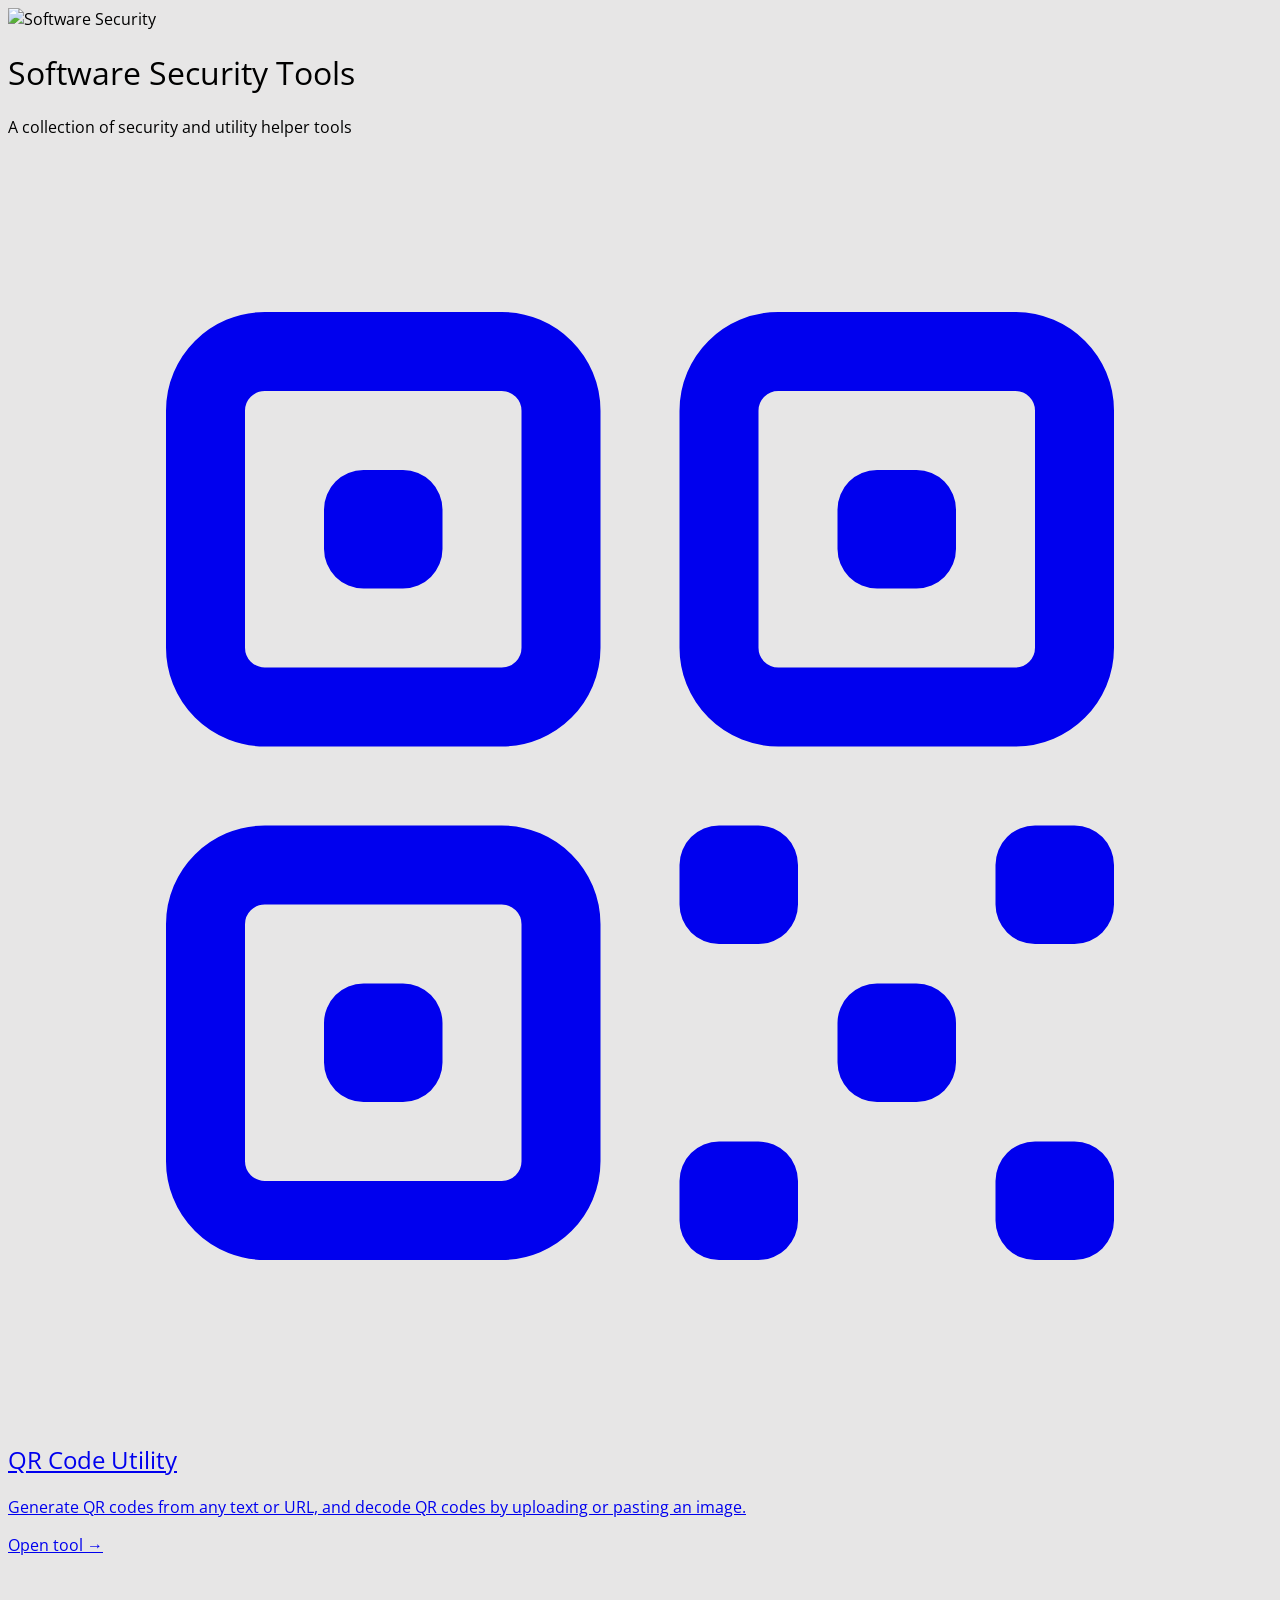
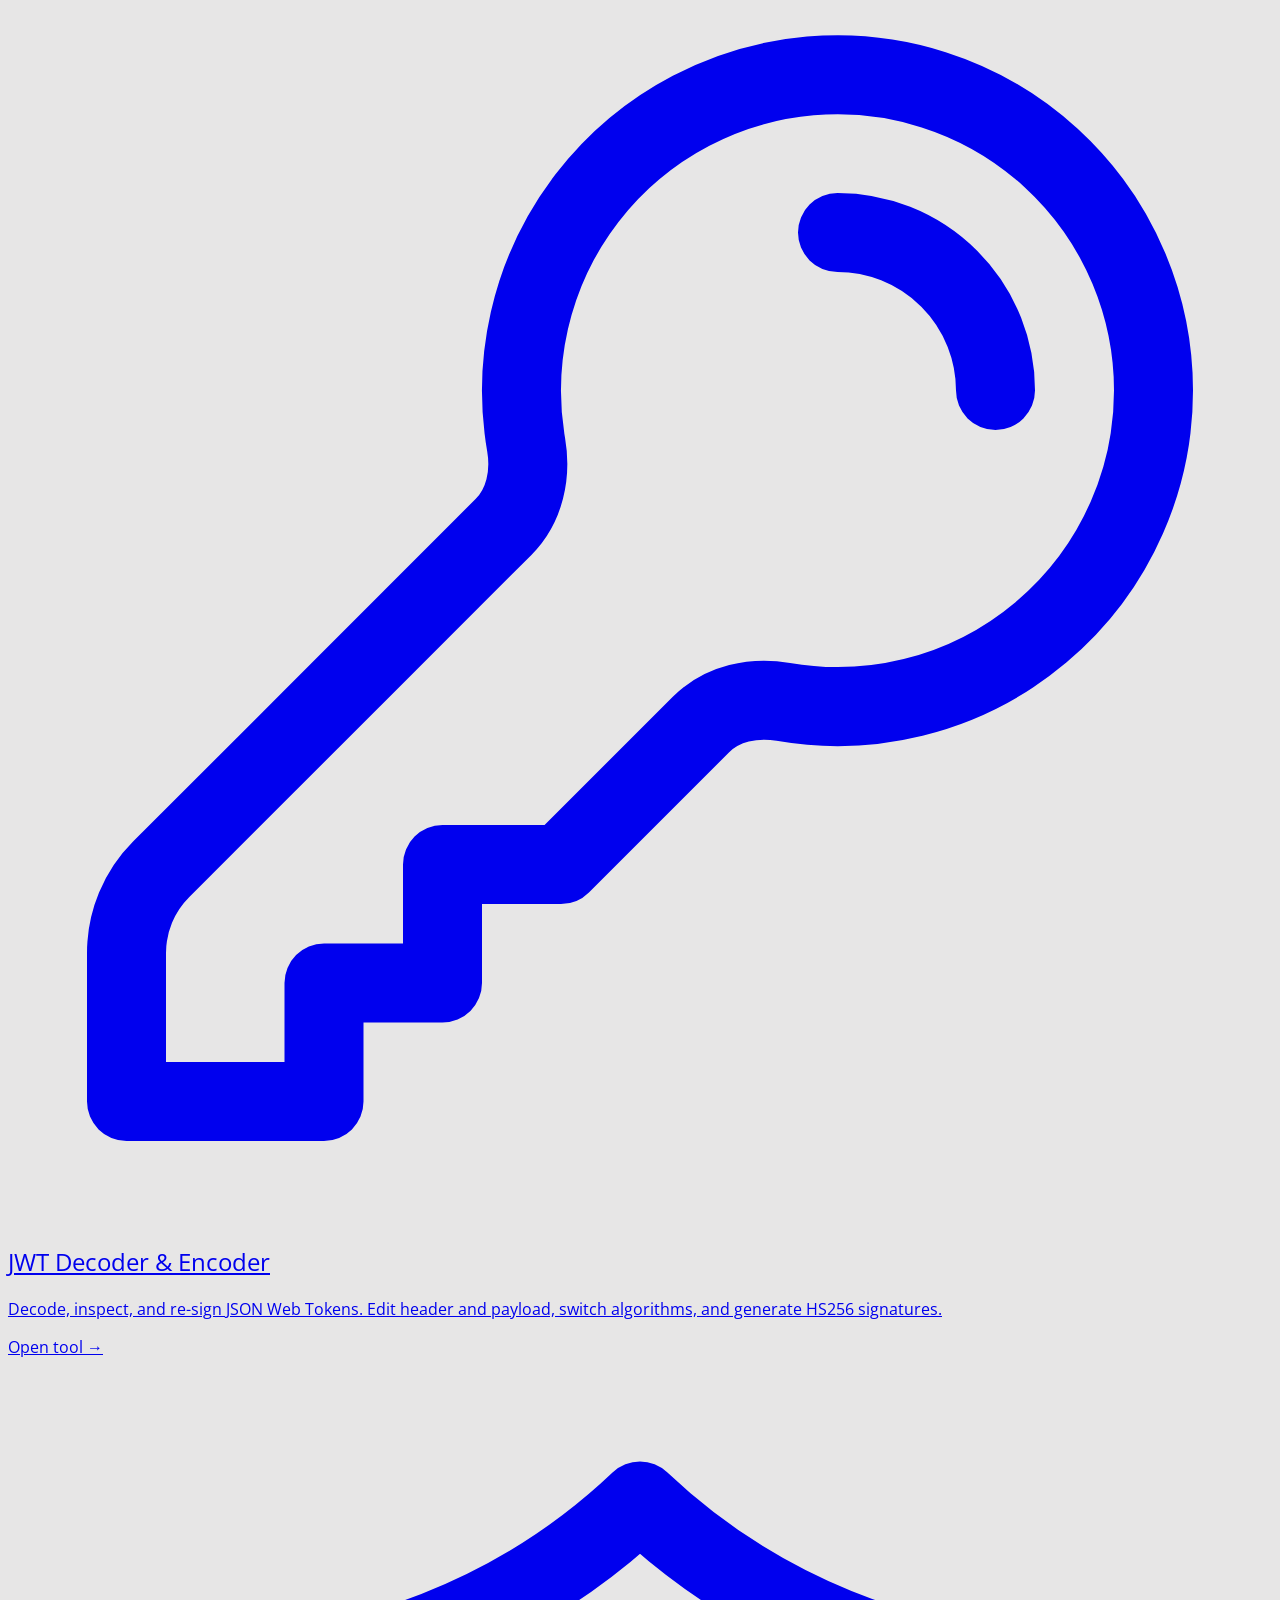
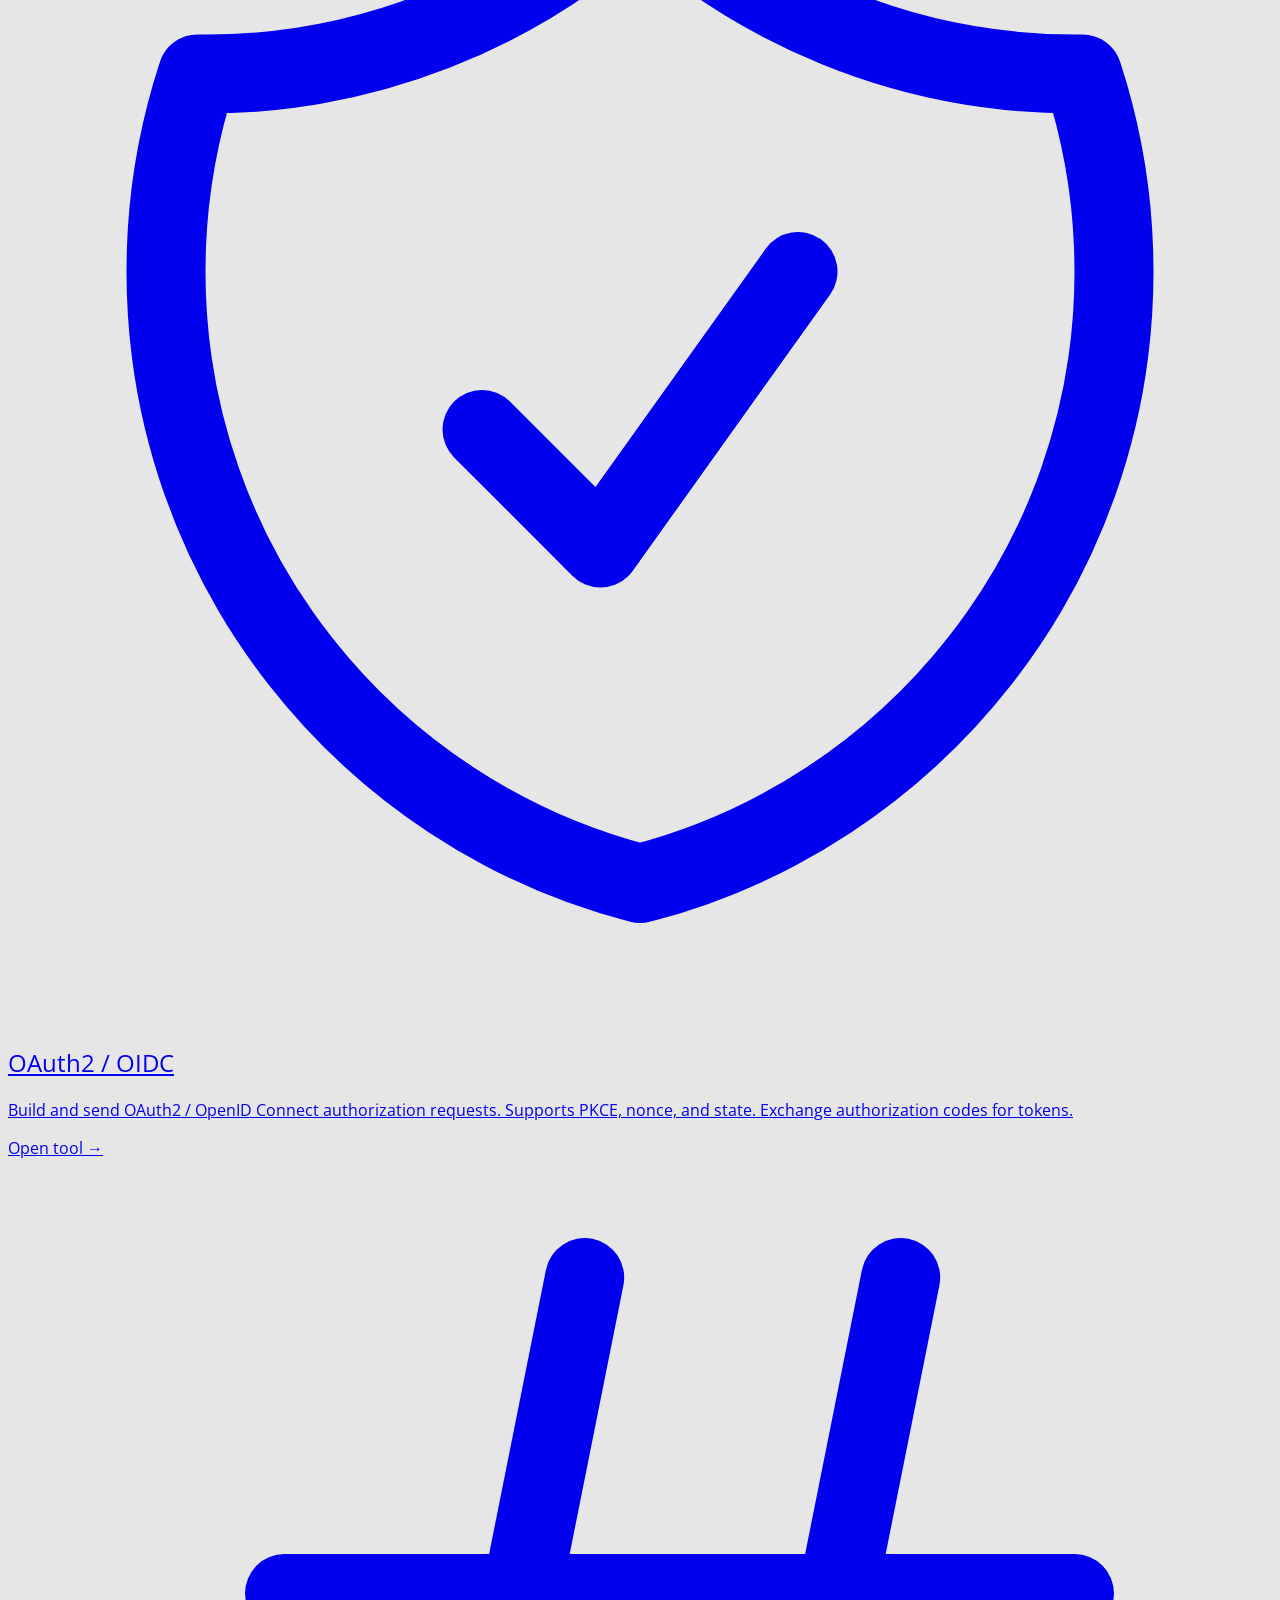
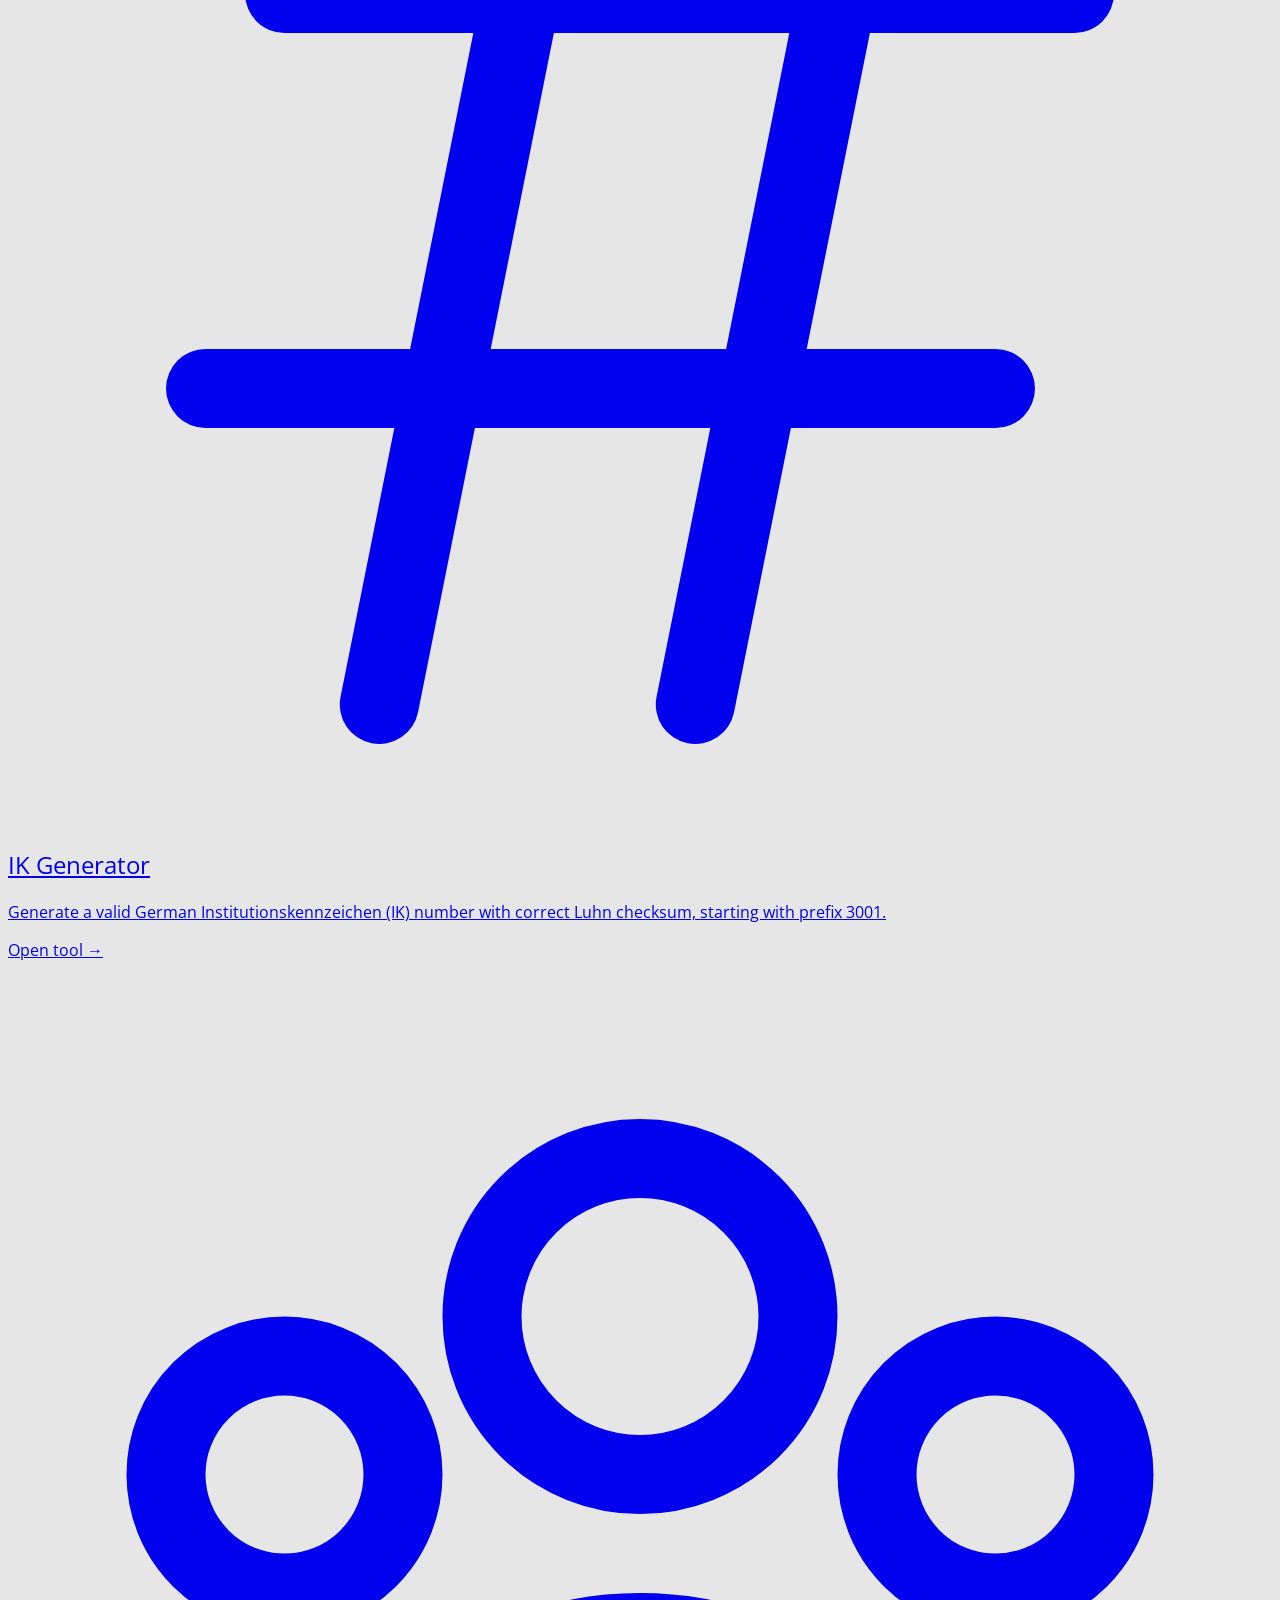
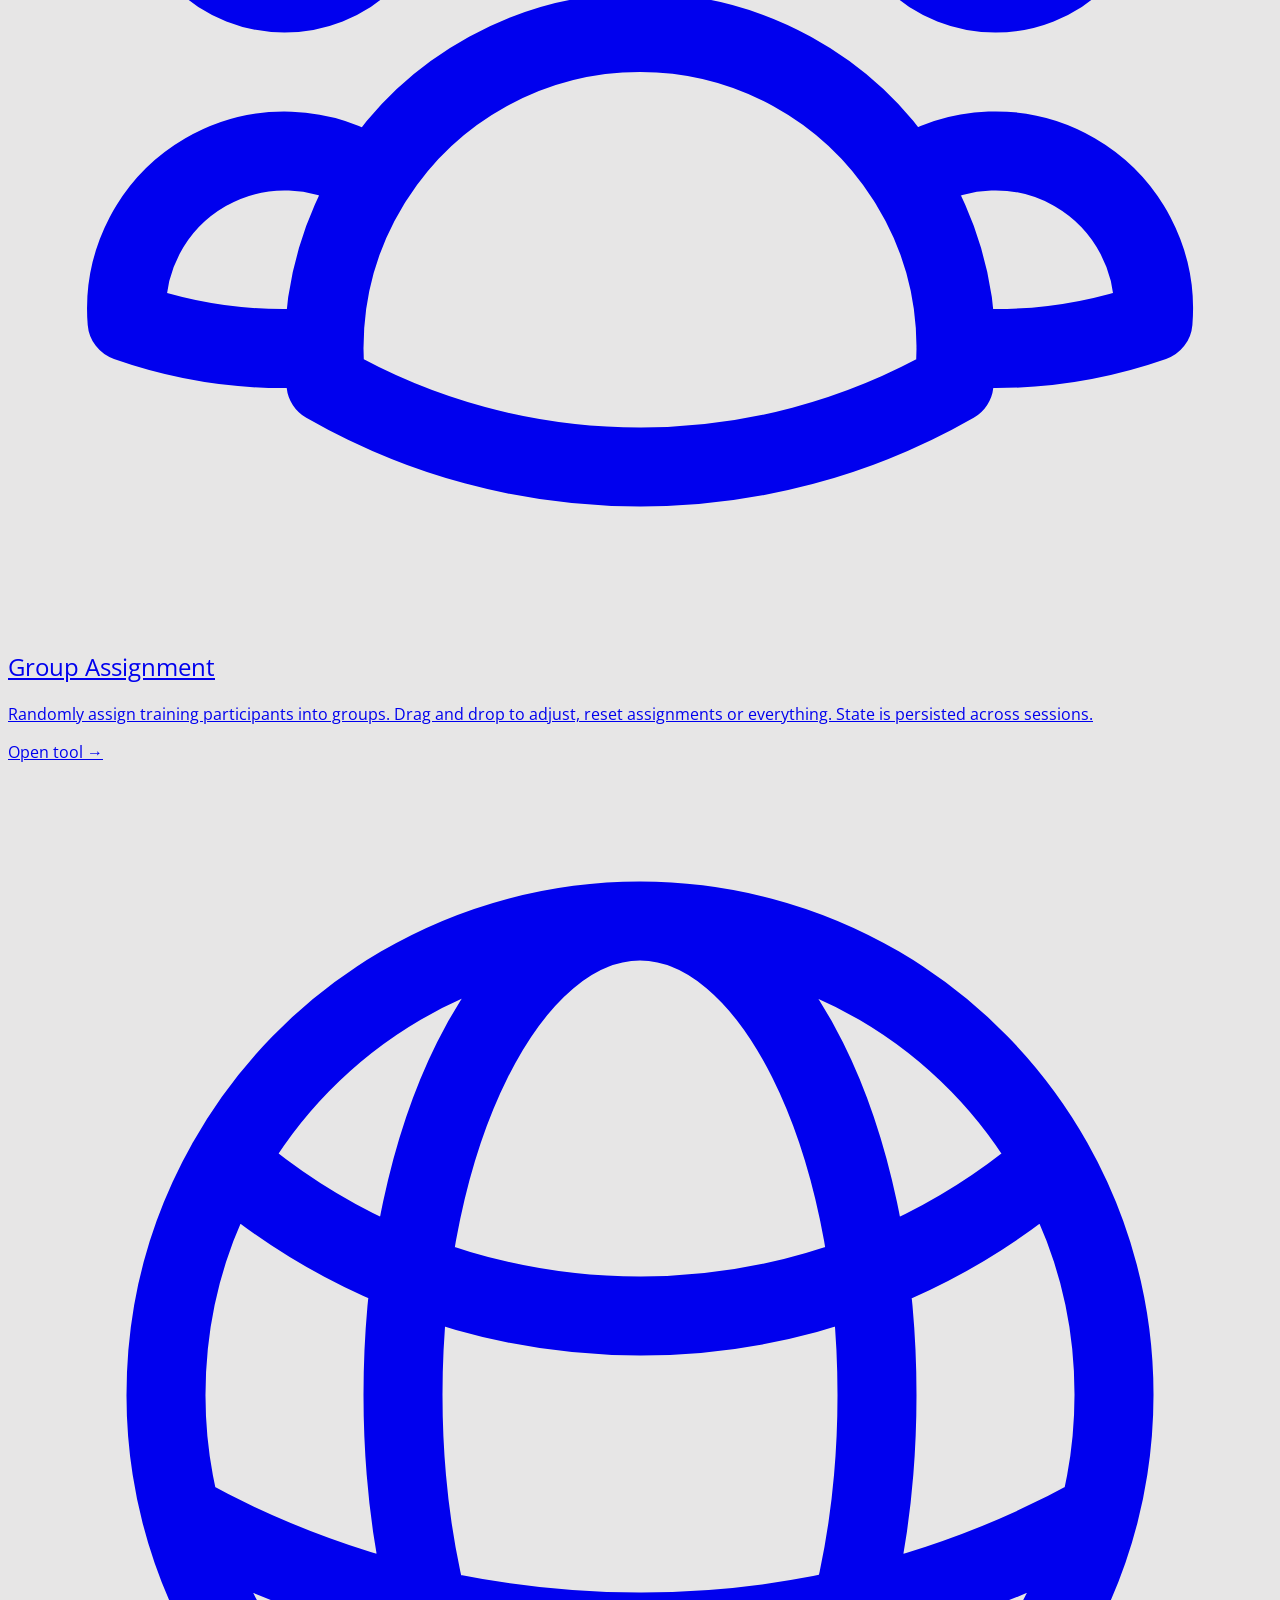
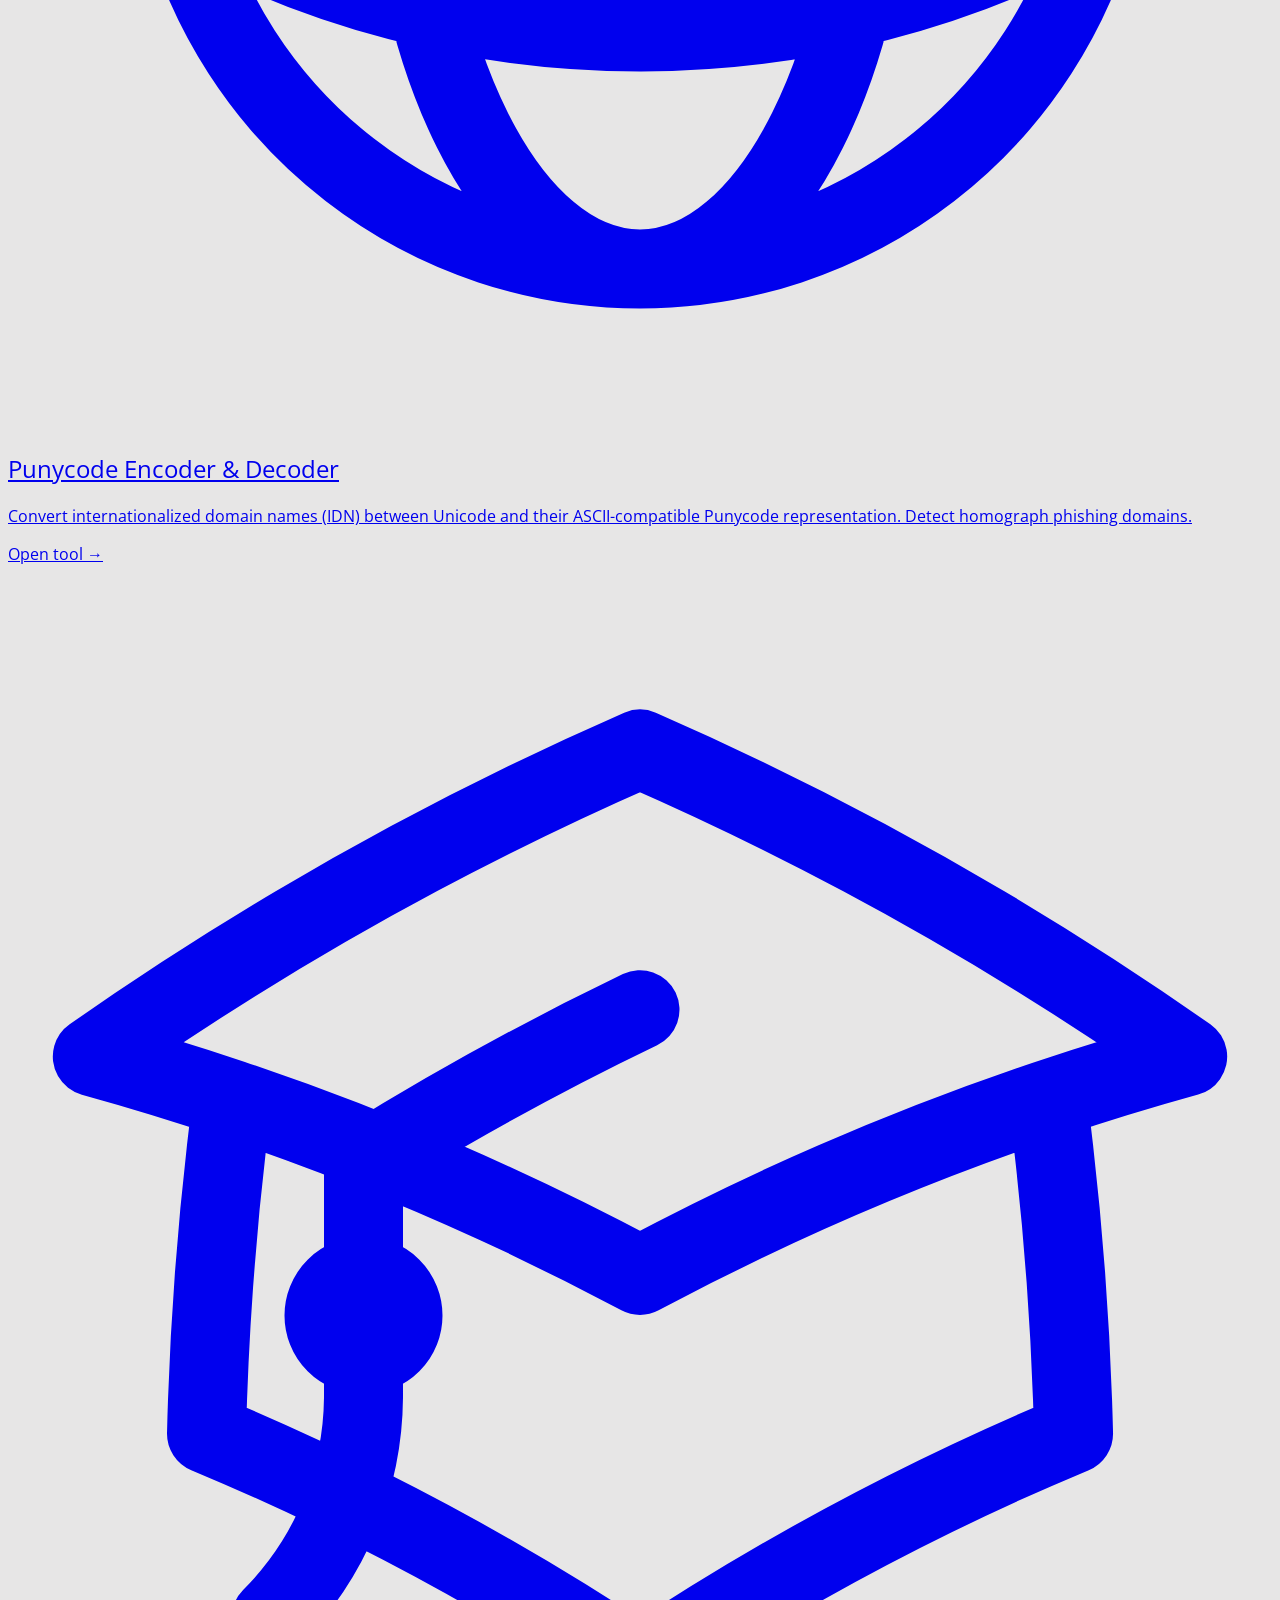
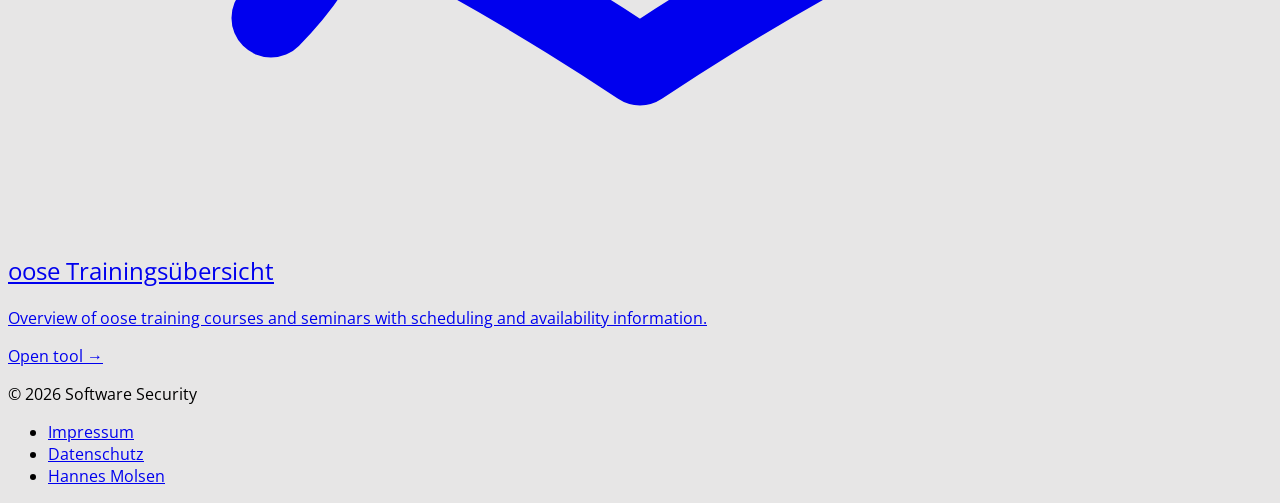
==== index.html @ fa6c6367 "Add overview page, group assignment tool, and punycode tool - index.html: landing page with tiles li" ====
<!DOCTYPE html>
<html lang="en">
<head>
    <meta charset="UTF-8">
    <meta name="viewport" content="width=device-width, initial-scale=1.0">
    <meta name="theme-color" content="#7B1717">
    <title>Software Security Tools</title>
    <script src="https://cdn.tailwindcss.com"></script>
    <link rel="preload" href="/commons/fonts/memSYaGs126MiZpBA-UvWbX2vVnXBbObj2OVZyOOSr4dVJWUgsjZ0B4gaVI.woff2" as="font" type="font/woff2" crossorigin>
    <link rel="stylesheet" href="/commons/style.css">
</head>
<body class="min-h-screen p-4 md:p-8">

    <header class="text-center mb-12">
        <img src="https://hannesmolsen.de/images/software-security_logo.png" alt="Software Security" class="mx-auto h-20 mb-4 rounded-lg" />
        <h1 class="text-4xl font-extrabold text-gray-900 mb-2">Software Security Tools</h1>
        <p class="text-xl text-gray-500">A collection of security and utility helper tools</p>
    </header>

    <main class="max-w-4xl mx-auto">
        <div class="grid grid-cols-1 sm:grid-cols-2 lg:grid-cols-3 gap-6">

            <!-- QR Code -->
            <a href="/qr/" class="group bg-white rounded-xl shadow-lg border border-gray-200 hover:shadow-2xl transition duration-200 flex flex-col overflow-hidden">
                <div class="bg-[#F8E6E6] flex items-center justify-center p-6">
                    <svg xmlns="http://www.w3.org/2000/svg" class="h-12 w-12 text-[#7B1717]" fill="none" viewBox="0 0 24 24" stroke="currentColor" stroke-width="1.5">
                        <path stroke-linecap="round" stroke-linejoin="round" d="M3.75 4.875c0-.621.504-1.125 1.125-1.125h4.5c.621 0 1.125.504 1.125 1.125v4.5c0 .621-.504 1.125-1.125 1.125h-4.5A1.125 1.125 0 013.75 9.375v-4.5z" />
                        <path stroke-linecap="round" stroke-linejoin="round" d="M3.75 14.625c0-.621.504-1.125 1.125-1.125h4.5c.621 0 1.125.504 1.125 1.125v4.5c0 .621-.504 1.125-1.125 1.125h-4.5a1.125 1.125 0 01-1.125-1.125v-4.5z" />
                        <path stroke-linecap="round" stroke-linejoin="round" d="M13.5 4.875c0-.621.504-1.125 1.125-1.125h4.5c.621 0 1.125.504 1.125 1.125v4.5c0 .621-.504 1.125-1.125 1.125h-4.5A1.125 1.125 0 0113.5 9.375v-4.5z" />
                        <path stroke-linecap="round" stroke-linejoin="round" d="M6.75 6.75h.75v.75h-.75v-.75zM6.75 16.5h.75v.75h-.75v-.75zM16.5 6.75h.75v.75h-.75v-.75zM13.5 13.5h.75v.75h-.75v-.75zM13.5 19.5h.75v.75h-.75v-.75zM19.5 13.5h.75v.75h-.75v-.75zM19.5 19.5h.75v.75h-.75v-.75zM16.5 16.5h.75v.75h-.75v-.75z" />
                    </svg>
                </div>
                <div class="p-6 flex flex-col flex-grow">
                    <h2 class="text-lg font-bold text-black mb-2">QR Code Utility</h2>
                    <p class="text-sm text-gray-500 flex-grow">Generate QR codes from any text or URL, and decode QR codes by uploading or pasting an image.</p>
                    <span class="mt-4 text-sm font-semibold text-[#7B1717] group-hover:underline">Open tool →</span>
                </div>
            </a>

            <!-- JWT -->
            <a href="/jwt/" class="group bg-white rounded-xl shadow-lg border border-gray-200 hover:shadow-2xl transition duration-200 flex flex-col overflow-hidden">
                <div class="bg-[#F8E6E6] flex items-center justify-center p-6">
                    <svg xmlns="http://www.w3.org/2000/svg" class="h-12 w-12 text-[#7B1717]" fill="none" viewBox="0 0 24 24" stroke="currentColor" stroke-width="1.5">
                        <path stroke-linecap="round" stroke-linejoin="round" d="M15.75 5.25a3 3 0 013 3m3 0a6 6 0 01-7.029 5.912c-.563-.097-1.159.026-1.563.43L10.5 17.25H8.25v2.25H6v2.25H2.25v-2.818c0-.597.237-1.17.659-1.591l6.499-6.499c.404-.404.527-1 .43-1.563A6 6 0 1121.75 8.25z" />
                    </svg>
                </div>
                <div class="p-6 flex flex-col flex-grow">
                    <h2 class="text-lg font-bold text-black mb-2">JWT Decoder &amp; Encoder</h2>
                    <p class="text-sm text-gray-500 flex-grow">Decode, inspect, and re-sign JSON Web Tokens. Edit header and payload, switch algorithms, and generate HS256 signatures.</p>
                    <span class="mt-4 text-sm font-semibold text-[#7B1717] group-hover:underline">Open tool →</span>
                </div>
            </a>

            <!-- OIDC -->
            <a href="/oidc/" class="group bg-white rounded-xl shadow-lg border border-gray-200 hover:shadow-2xl transition duration-200 flex flex-col overflow-hidden">
                <div class="bg-[#F8E6E6] flex items-center justify-center p-6">
                    <svg xmlns="http://www.w3.org/2000/svg" class="h-12 w-12 text-[#7B1717]" fill="none" viewBox="0 0 24 24" stroke="currentColor" stroke-width="1.5">
                        <path stroke-linecap="round" stroke-linejoin="round" d="M9 12.75L11.25 15 15 9.75m-3-7.036A11.959 11.959 0 013.598 6 11.99 11.99 0 003 9.749c0 5.592 3.824 10.29 9 11.623 5.176-1.332 9-6.03 9-11.622 0-1.31-.21-2.571-.598-3.751h-.152c-3.196 0-6.1-1.248-8.25-3.285z" />
                    </svg>
                </div>
                <div class="p-6 flex flex-col flex-grow">
                    <h2 class="text-lg font-bold text-black mb-2">OAuth2 / OIDC</h2>
                    <p class="text-sm text-gray-500 flex-grow">Build and send OAuth2 / OpenID Connect authorization requests. Supports PKCE, nonce, and state. Exchange authorization codes for tokens.</p>
                    <span class="mt-4 text-sm font-semibold text-[#7B1717] group-hover:underline">Open tool →</span>
                </div>
            </a>

            <!-- IK Generator -->
            <a href="/ik_gen/" class="group bg-white rounded-xl shadow-lg border border-gray-200 hover:shadow-2xl transition duration-200 flex flex-col overflow-hidden">
                <div class="bg-[#F8E6E6] flex items-center justify-center p-6">
                    <svg xmlns="http://www.w3.org/2000/svg" class="h-12 w-12 text-[#7B1717]" fill="none" viewBox="0 0 24 24" stroke="currentColor" stroke-width="1.5">
                        <path stroke-linecap="round" stroke-linejoin="round" d="M5.25 8.25h15m-16.5 7.5h15m-1.8-13.5l-3.9 19.5m-2.1-19.5l-3.9 19.5" />
                    </svg>
                </div>
                <div class="p-6 flex flex-col flex-grow">
                    <h2 class="text-lg font-bold text-black mb-2">IK Generator</h2>
                    <p class="text-sm text-gray-500 flex-grow">Generate a valid German Institutionskennzeichen (IK) number with correct Luhn checksum, starting with prefix 3001.</p>
                    <span class="mt-4 text-sm font-semibold text-[#7B1717] group-hover:underline">Open tool →</span>
                </div>
            </a>

            <!-- Group Assignment -->
            <a href="/groups/" class="group bg-white rounded-xl shadow-lg border border-gray-200 hover:shadow-2xl transition duration-200 flex flex-col overflow-hidden">
                <div class="bg-[#F8E6E6] flex items-center justify-center p-6">
                    <svg xmlns="http://www.w3.org/2000/svg" class="h-12 w-12 text-[#7B1717]" fill="none" viewBox="0 0 24 24" stroke="currentColor" stroke-width="1.5">
                        <path stroke-linecap="round" stroke-linejoin="round" d="M18 18.72a9.094 9.094 0 003.741-.479 3 3 0 00-4.682-2.72m.94 3.198l.001.031c0 .225-.012.447-.037.666A11.944 11.944 0 0112 21c-2.17 0-4.207-.576-5.963-1.584A6.062 6.062 0 016 18.719m12 0a5.971 5.971 0 00-.941-3.197m0 0A5.995 5.995 0 0012 12.75a5.995 5.995 0 00-5.058 2.772m0 0a3 3 0 00-4.681 2.72 8.986 8.986 0 003.74.477m.94-3.197a5.971 5.971 0 00-.94 3.197M15 6.75a3 3 0 11-6 0 3 3 0 016 0zm6 3a2.25 2.25 0 11-4.5 0 2.25 2.25 0 014.5 0zm-13.5 0a2.25 2.25 0 11-4.5 0 2.25 2.25 0 014.5 0z" />
                    </svg>
                </div>
                <div class="p-6 flex flex-col flex-grow">
                    <h2 class="text-lg font-bold text-black mb-2">Group Assignment</h2>
                    <p class="text-sm text-gray-500 flex-grow">Randomly assign training participants into groups. Drag and drop to adjust, reset assignments or everything. State is persisted across sessions.</p>
                    <span class="mt-4 text-sm font-semibold text-[#7B1717] group-hover:underline">Open tool →</span>
                </div>
            </a>

            <!-- Punycode -->
            <a href="/punycode/" class="group bg-white rounded-xl shadow-lg border border-gray-200 hover:shadow-2xl transition duration-200 flex flex-col overflow-hidden">
                <div class="bg-[#F8E6E6] flex items-center justify-center p-6">
                    <svg xmlns="http://www.w3.org/2000/svg" class="h-12 w-12 text-[#7B1717]" fill="none" viewBox="0 0 24 24" stroke="currentColor" stroke-width="1.5">
                        <path stroke-linecap="round" stroke-linejoin="round" d="M12 21a9.004 9.004 0 008.716-6.747M12 21a9.004 9.004 0 01-8.716-6.747M12 21c2.485 0 4.5-4.03 4.5-9S14.485 3 12 3m0 18c-2.485 0-4.5-4.03-4.5-9S9.515 3 12 3m0 0a8.997 8.997 0 017.843 4.582M12 3a8.997 8.997 0 00-7.843 4.582m15.686 0A11.953 11.953 0 0112 10.5c-2.998 0-5.74-1.1-7.843-2.918m15.686 0A8.959 8.959 0 0121 12c0 .778-.099 1.533-.284 2.253m0 0A17.919 17.919 0 0112 16.5c-3.162 0-6.133-.815-8.716-2.247m0 0A9.015 9.015 0 013 12c0-1.605.42-3.113 1.157-4.418" />
                    </svg>
                </div>
                <div class="p-6 flex flex-col flex-grow">
                    <h2 class="text-lg font-bold text-black mb-2">Punycode Encoder &amp; Decoder</h2>
                    <p class="text-sm text-gray-500 flex-grow">Convert internationalized domain names (IDN) between Unicode and their ASCII-compatible Punycode representation. Detect homograph phishing domains.</p>
                    <span class="mt-4 text-sm font-semibold text-[#7B1717] group-hover:underline">Open tool →</span>
                </div>
            </a>

            <!-- oose -->
            <a href="/oose/" class="group bg-white rounded-xl shadow-lg border border-gray-200 hover:shadow-2xl transition duration-200 flex flex-col overflow-hidden">
                <div class="bg-[#F8E6E6] flex items-center justify-center p-6">
                    <svg xmlns="http://www.w3.org/2000/svg" class="h-12 w-12 text-[#7B1717]" fill="none" viewBox="0 0 24 24" stroke="currentColor" stroke-width="1.5">
                        <path stroke-linecap="round" stroke-linejoin="round" d="M4.26 10.147a60.436 60.436 0 00-.491 6.347A48.627 48.627 0 0112 20.904a48.627 48.627 0 018.232-4.41 60.46 60.46 0 00-.491-6.347m-15.482 0a50.57 50.57 0 00-2.658-.813A59.905 59.905 0 0112 3.493a59.902 59.902 0 0110.399 5.84c-.896.248-1.783.52-2.658.814m-15.482 0A50.697 50.697 0 0112 13.489a50.702 50.702 0 017.74-3.342M6.75 15a.75.75 0 100-1.5.75.75 0 000 1.5zm0 0v-3.675A55.378 55.378 0 0112 8.443m-7.007 11.55A5.981 5.981 0 006.75 15.75v-1.5" />
                    </svg>
                </div>
                <div class="p-6 flex flex-col flex-grow">
                    <h2 class="text-lg font-bold text-black mb-2">oose Trainingsübersicht</h2>
                    <p class="text-sm text-gray-500 flex-grow">Overview of oose training courses and seminars with scheduling and availability information.</p>
                    <span class="mt-4 text-sm font-semibold text-[#7B1717] group-hover:underline">Open tool →</span>
                </div>
            </a>

        </div>
    </main>

    <footer class="mt-12 py-6 text-center text-sm text-gray-500">
        <p class="mb-2">&copy; 2026 Software Security</p>
        <ul class="flex justify-center gap-6 list-none p-0">
            <li><a href="https://hannesmolsen.de/impressum.html" class="hover:underline">Impressum</a></li>
            <li><a href="https://hannesmolsen.de/datenschutz.html" class="hover:underline">Datenschutz</a></li>
            <li><a href="https://hannesmolsen.de" class="hover:underline">Hannes Molsen</a></li>
        </ul>
    </footer>

</body>
</html>
---- commons/style.css ----
/* ============================================================
   Software Security – Shared UI Stylesheet
   Covers: qr, jwt, oidc (and all future tools)
   Font path assumes tools are served from the same origin
   and commons/ is reachable at /commons/.
   ============================================================ */

/* ── Typography ─────────────────────────────────────────────── */

@font-face {
    font-family: 'Open Sans';
    font-style: normal;
    font-weight: 400 700;
    font-display: swap;
    src: url('/commons/fonts/memSYaGs126MiZpBA-UvWbX2vVnXBbObj2OVZyOOSr4dVJWUgsjZ0B4gaVI.woff2') format('woff2');
    unicode-range: U+0000-00FF, U+0131, U+0152-0153, U+02BB-02BC, U+02C6, U+02DA,
                   U+02DC, U+2000-206F, U+2074, U+20AC, U+2122, U+2191, U+2193,
                   U+2212, U+2215, U+FEFF, U+FFFD;
}

/* ── Base ────────────────────────────────────────────────────── */

body {
    font-family: 'Open Sans', sans-serif;
    background-color: #E7E6E6;
    min-height: 100vh;
    color: #000000;
}

input,
textarea,
select {
    font-family: monospace;
    color: #000000;
    background-color: #E7E6E6;
}

/* ── Page header ─────────────────────────────────────────────── */

.ss-header {
    text-align: center;
    margin-bottom: 2.5rem;
}

.ss-header img {
    display: block;
    margin: 0 auto 1rem;
    height: 5rem;       /* ~80 px */
    border-radius: 0.5rem;
}

.ss-header h1 {
    font-size: 2.25rem;
    font-weight: 800;
    color: #111827;     /* gray-900 equivalent */
    margin-bottom: 0.5rem;
}

.ss-header p {
    font-size: 1.25rem;
    color: #6B7280;     /* gray-500 equivalent */
}

/* ── Content cards ───────────────────────────────────────────── */

.ss-card {
    background-color: #ffffff;
    padding: 1.5rem 2rem;
    border-radius: 0.75rem;         /* 12 px – the rounded corners */
    box-shadow: 0 10px 25px -5px rgba(0,0,0,.15),
                0 8px 10px -6px rgba(0,0,0,.1);
    border: 1px solid #E5E7EB;      /* gray-200 */
    transition: box-shadow 0.3s ease;
}

.ss-card:hover {
    box-shadow: 0 20px 40px -10px rgba(0,0,0,.2),
                0 12px 16px -8px rgba(0,0,0,.12);
}

.ss-card h2,
.ss-card h3,
.ss-card h4 {
    font-weight: 700;
    color: #000000;
    border-bottom: 1px solid #E5E7EB;
    padding-bottom: 0.5rem;
    margin-bottom: 1.25rem;
}

/* ── Form elements ───────────────────────────────────────────── */

.ss-input {
    width: 100%;
    padding: 0.625rem 0.75rem;
    background-color: #E7E6E6;
    border: 1px solid #D1D5DB;      /* gray-300 */
    border-radius: 0.5rem;
    font-family: monospace;
    color: #000000;
    transition: border-color 0.15s, box-shadow 0.15s;
}

.ss-input:focus {
    outline: none;
    border-color: #17177B;
    box-shadow: 0 0 0 3px rgba(23, 23, 123, 0.25);
}

/* ── Primary button ──────────────────────────────────────────── */

.ss-btn {
    display: block;
    width: 100%;
    padding: 0.75rem 1rem;
    background-color: #7B1717;
    color: #ffffff;
    font-family: 'Open Sans', sans-serif;
    font-weight: 600;
    font-size: 0.95rem;
    border: none;
    border-radius: 0.5rem;
    cursor: pointer;
    text-align: center;
    box-shadow: 0 4px 6px -1px rgba(0,0,0,.1);
    transition: background-color 0.15s, box-shadow 0.15s, transform 0.1s;
}

.ss-btn:hover {
    background-color: #C05C5C;
    box-shadow: 0 6px 12px -2px rgba(0,0,0,.15);
}

.ss-btn:active {
    transform: scale(0.98);
}

.ss-btn:focus-visible {
    outline: 2px solid #7B1717;
    outline-offset: 2px;
}

/* ── Status / alert messages ─────────────────────────────────── */

.ss-status {
    padding: 0.75rem 1rem;
    margin-bottom: 1rem;
    border-radius: 0.5rem;
    border: 1px solid;
    font-size: 0.875rem;
}

.ss-status-success {
    background-color: #E6F3E6;
    color: #177B17;
    border-color: #177B17;
}

.ss-status-error {
    background-color: #F8E6E6;
    color: #7B1717;
    border-color: #7B1717;
}

.ss-status-warning {
    background-color: #FFFDE6;
    color: #DFDF17;
    border-color: #DFDF17;
}

.ss-status-info {
    background-color: #E6E6F8;
    color: #17177B;
    border-color: #17177B;
}

/* ── Bootstrap overrides (oidc and any Bootstrap-based tool) ─── */

/* Round all Bootstrap card/form elements to match the design */
.card,
.form-control,
.form-select,
.input-group > .form-control,
.input-group > .form-select {
    border-radius: 0.5rem !important;
}

.card {
    background-color: #ffffff;
    border-radius: 0.75rem !important;
    box-shadow: 0 10px 25px -5px rgba(0,0,0,.15),
                0 8px 10px -6px rgba(0,0,0,.1);
    border: 1px solid #E5E7EB;
}

.form-control,
.form-select {
    background-color: #E7E6E6;
    color: #000000;
    font-family: monospace;
    border-color: #D1D5DB;
}

.form-control:focus,
.form-select:focus {
    background-color: #E7E6E6;
    border-color: #17177B;
    box-shadow: 0 0 0 0.25rem rgba(23, 23, 123, 0.25);
    color: #000000;
}

/* Primary button (Bootstrap) */
.btn-primary {
    --bs-btn-color: #ffffff;
    --bs-btn-bg: #7B1717;
    --bs-btn-border-color: #7B1717;
    --bs-btn-hover-color: #ffffff;
    --bs-btn-hover-bg: #C05C5C;
    --bs-btn-hover-border-color: #7B1717;
    --bs-btn-focus-shadow-rgb: 123, 23, 23;
    --bs-btn-active-color: #ffffff;
    --bs-btn-active-bg: #C05C5C;
    --bs-btn-active-border-color: #7B1717;
    --bs-btn-disabled-color: #ffffff;
    --bs-btn-disabled-bg: #7B1717;
    --bs-btn-disabled-border-color: #7B1717;
    border-radius: 0.5rem;
}

.btn-outline-secondary {
    border-radius: 0.5rem;
}

/* Input groups keep consistent rounding */
.input-group:not(.has-validation) > :not(:first-child):not(.dropdown-menu):not(.valid-tooltip):not(.valid-feedback):not(.invalid-tooltip):not(.invalid-feedback) {
    border-radius: 0 0.5rem 0.5rem 0 !important;
}

.input-group > :first-child {
    border-radius: 0.5rem 0 0 0.5rem !important;
}

/* ── Footer ──────────────────────────────────────────────────── */

.ss-footer {
    margin-top: 3rem;
    padding-top: 1.25rem;
    text-align: center;
    font-size: 0.8rem;
    color: #6B7280;
}

.ss-footer a {
    color: #6B7280;
    text-decoration: none;
}

.ss-footer a:hover {
    text-decoration: underline;
}
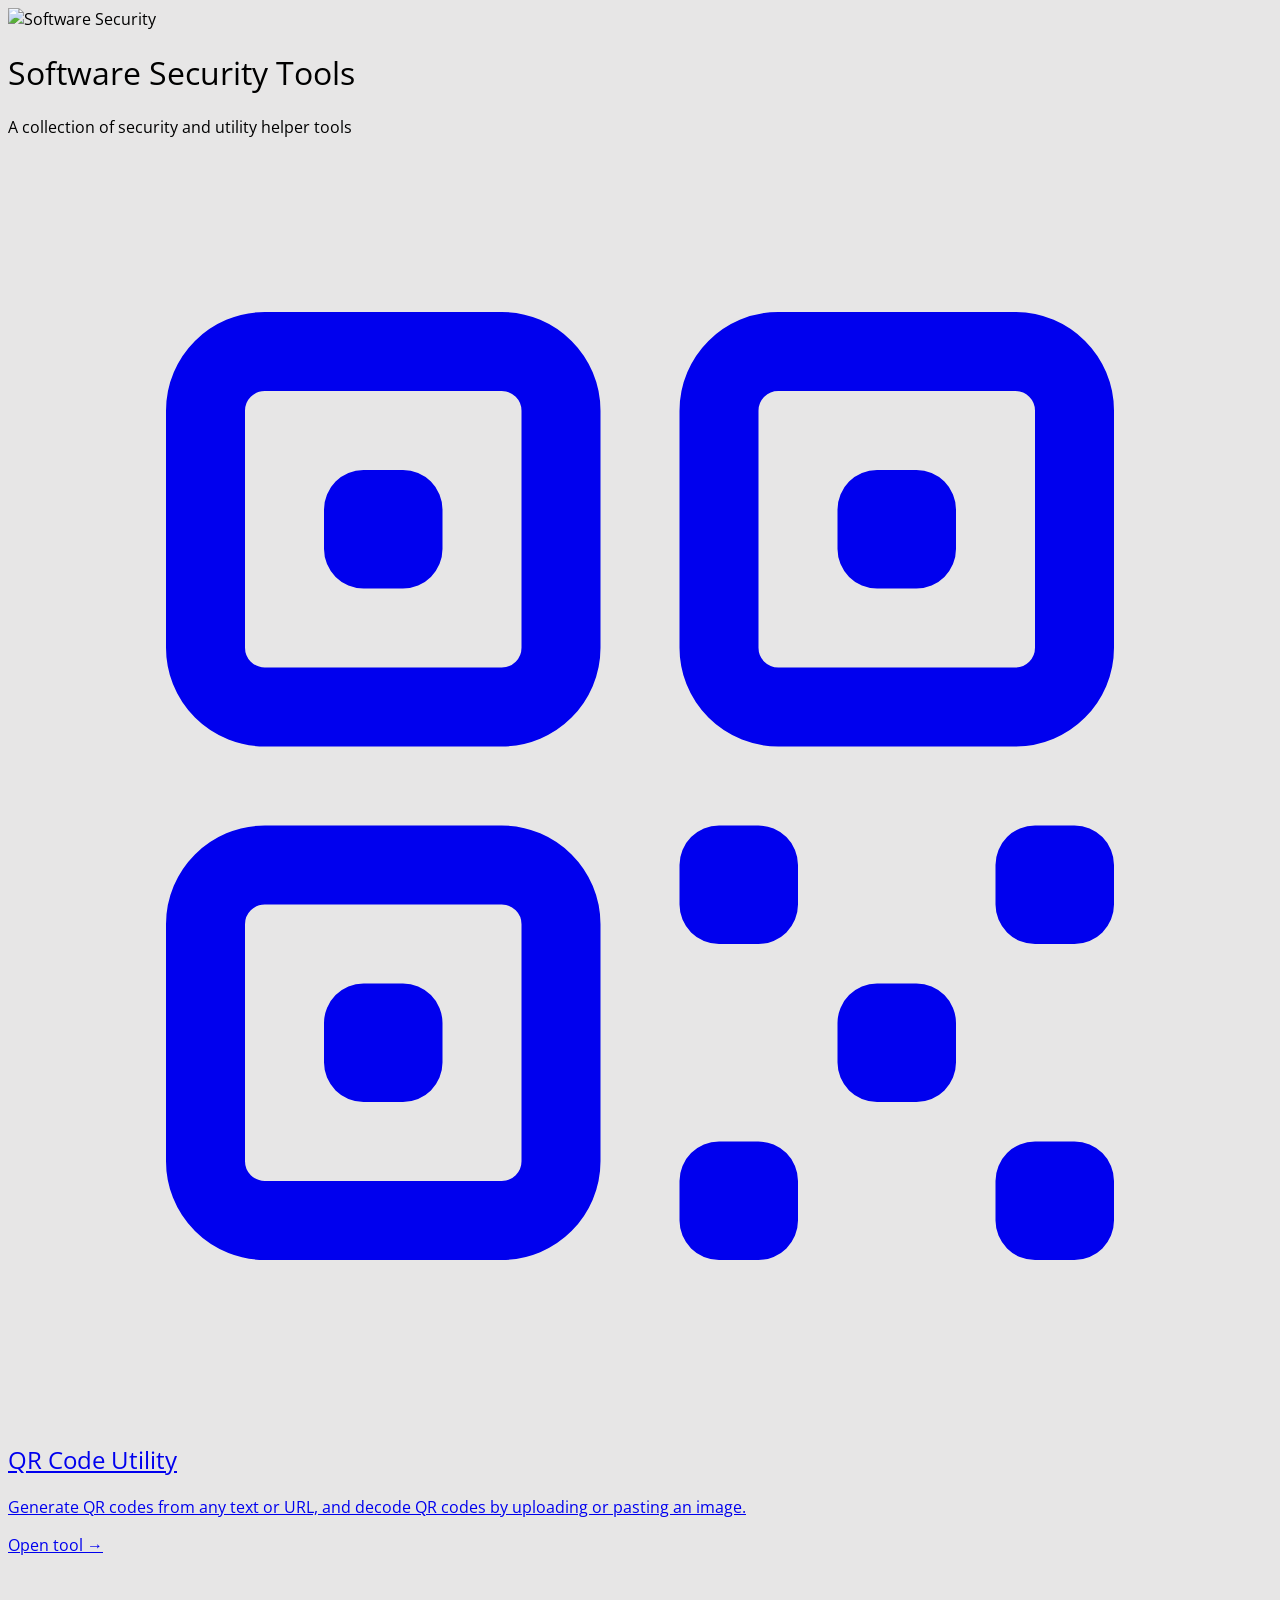
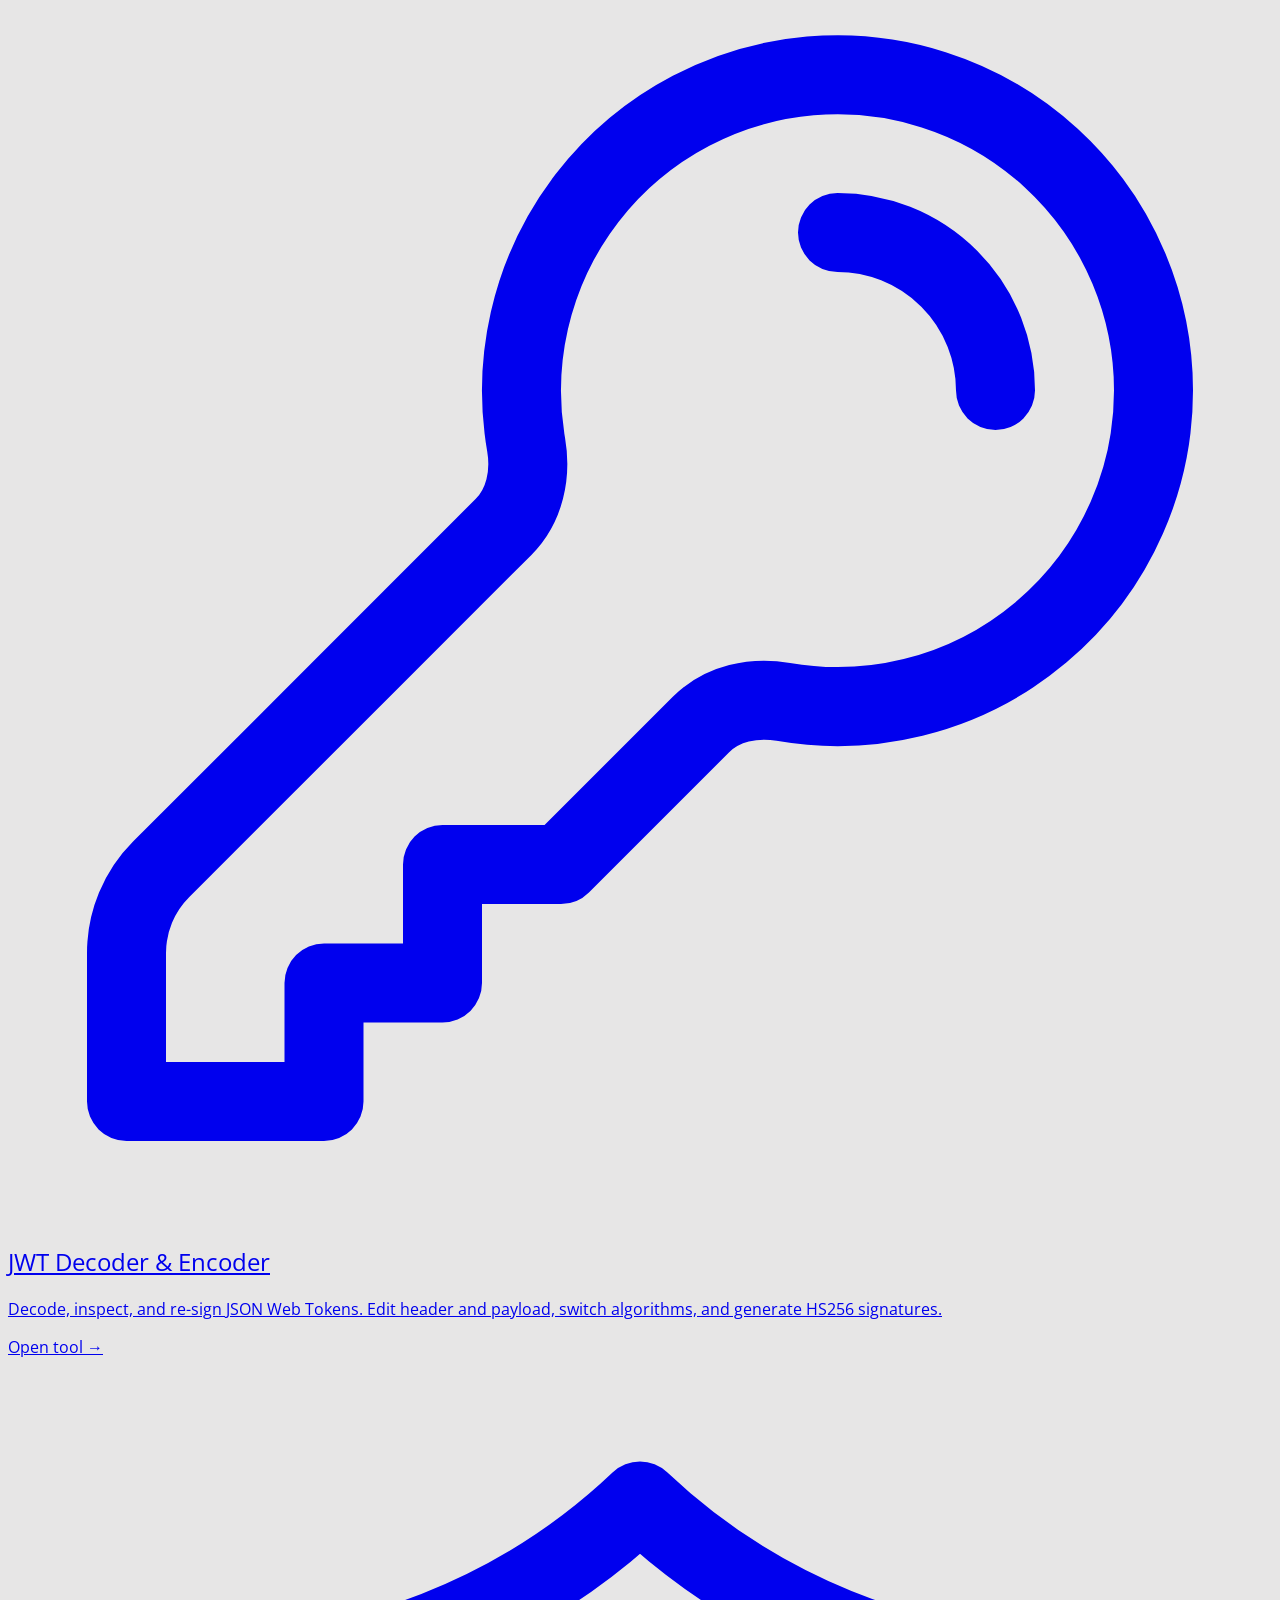
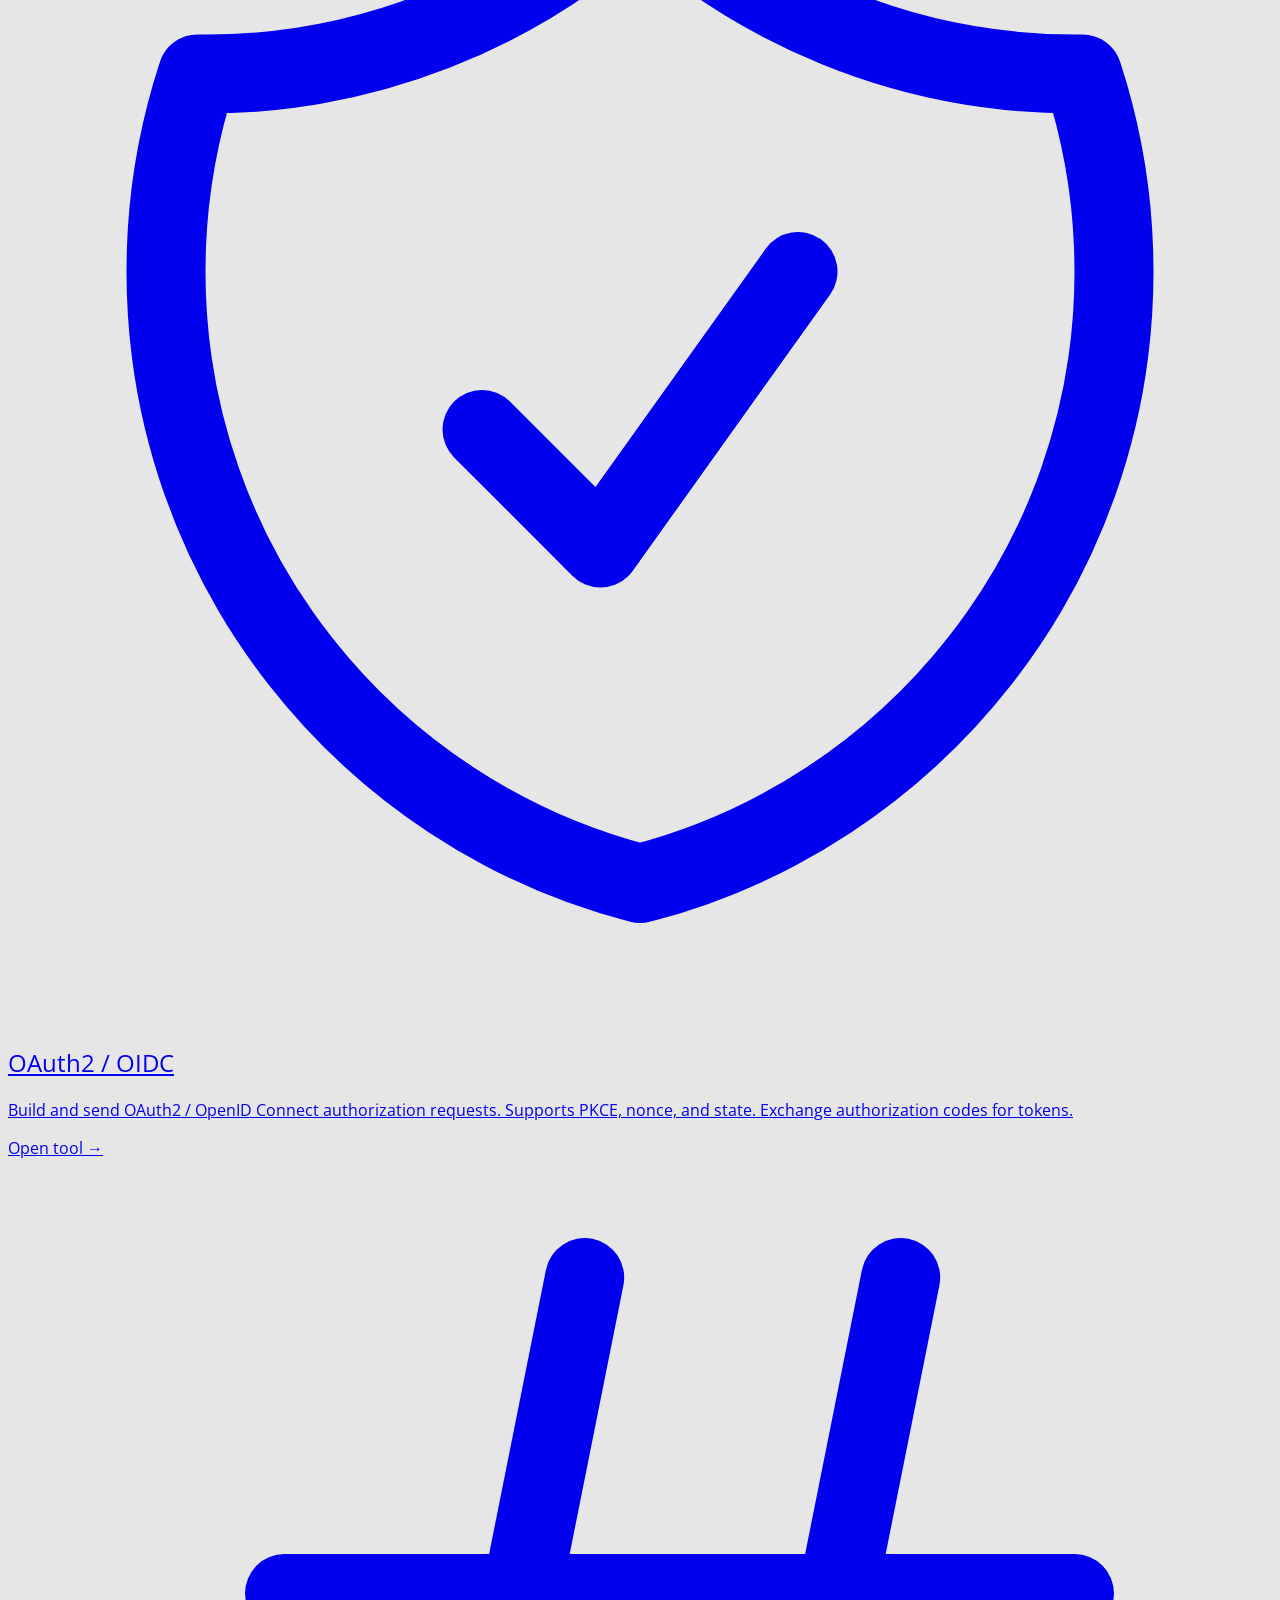
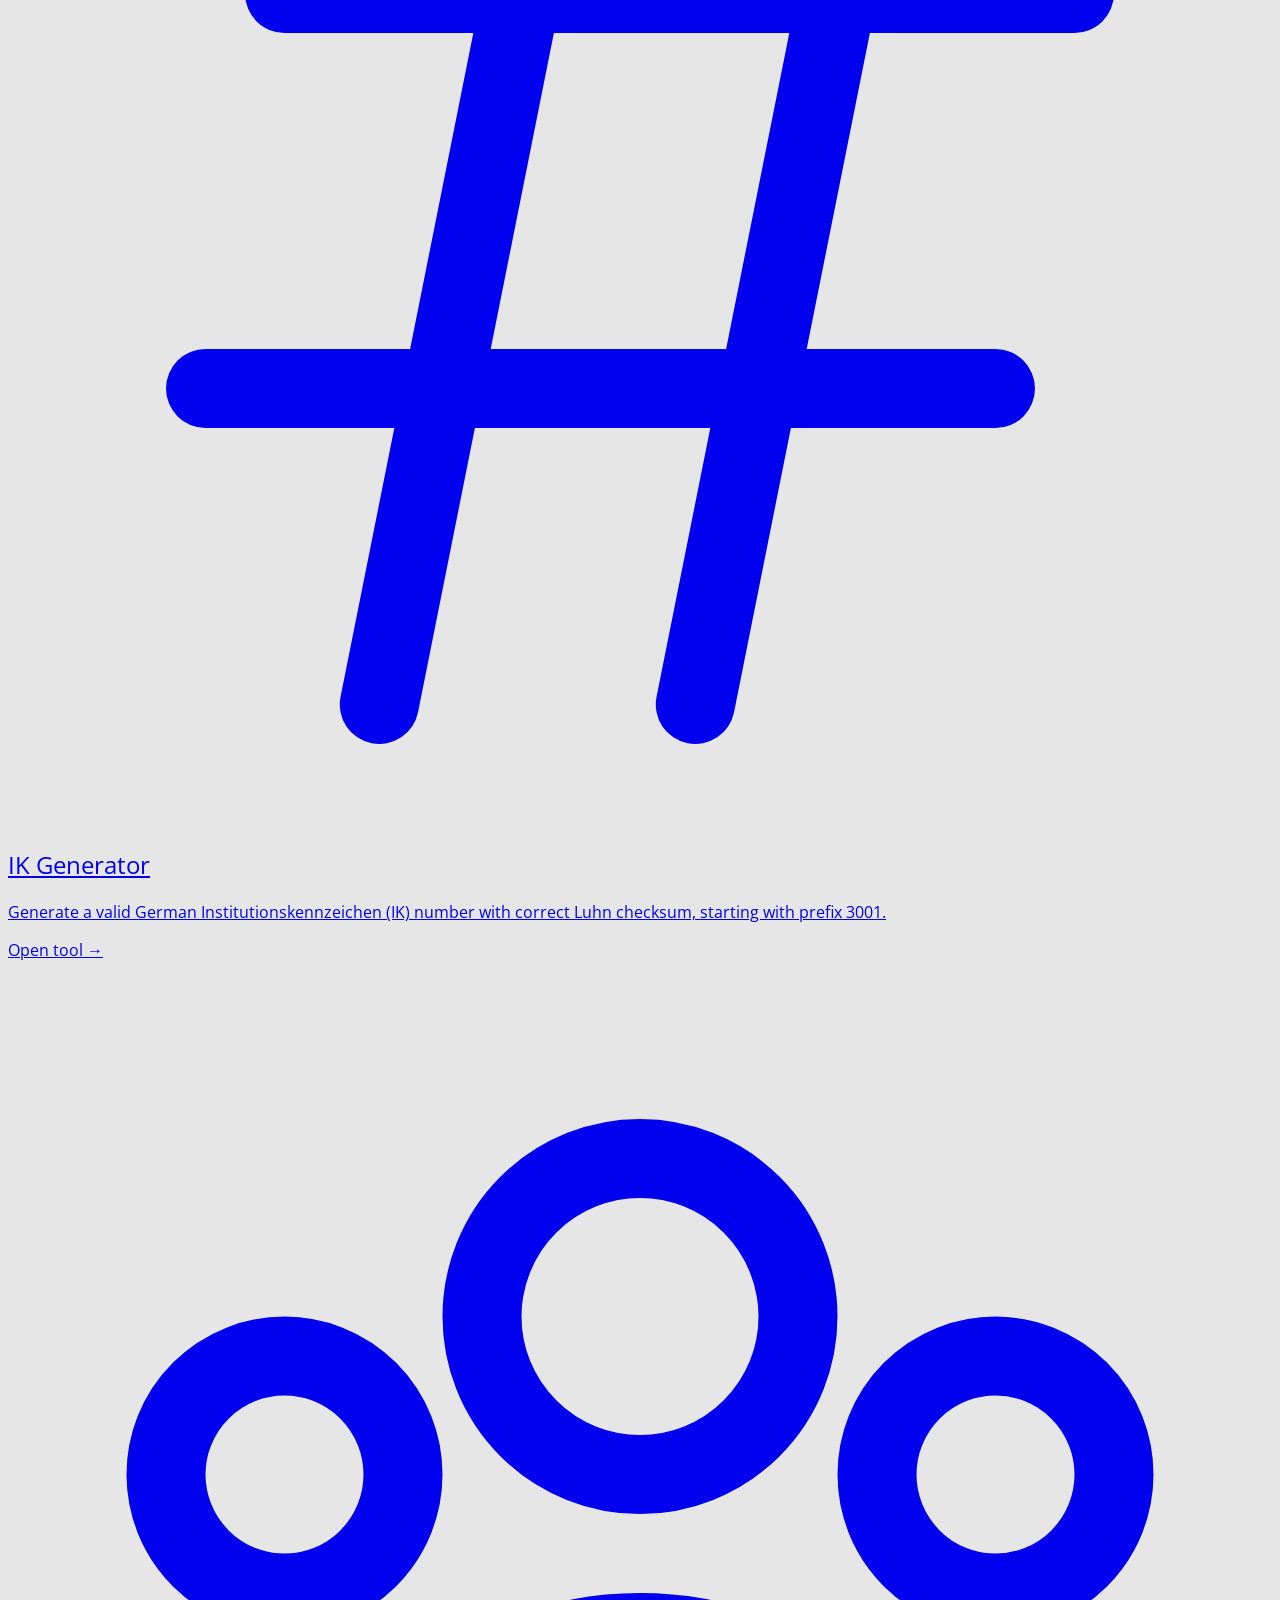
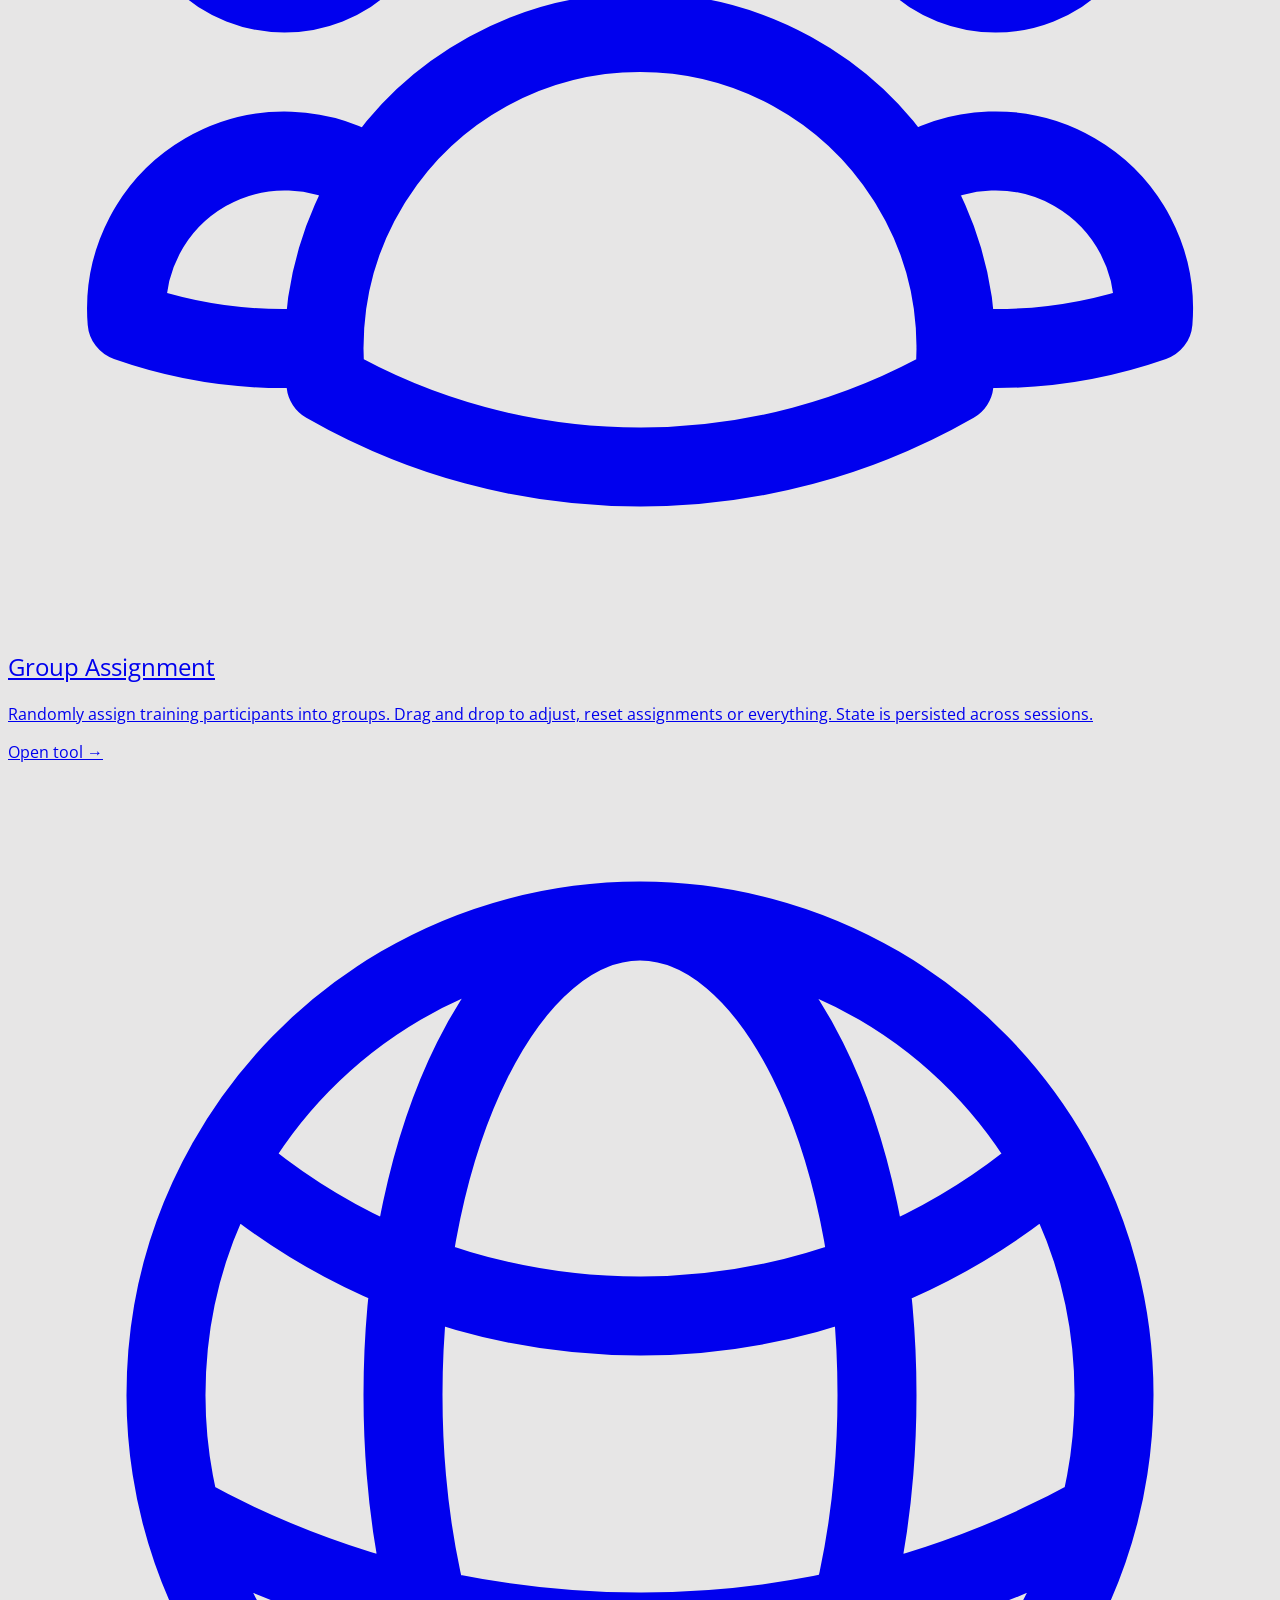
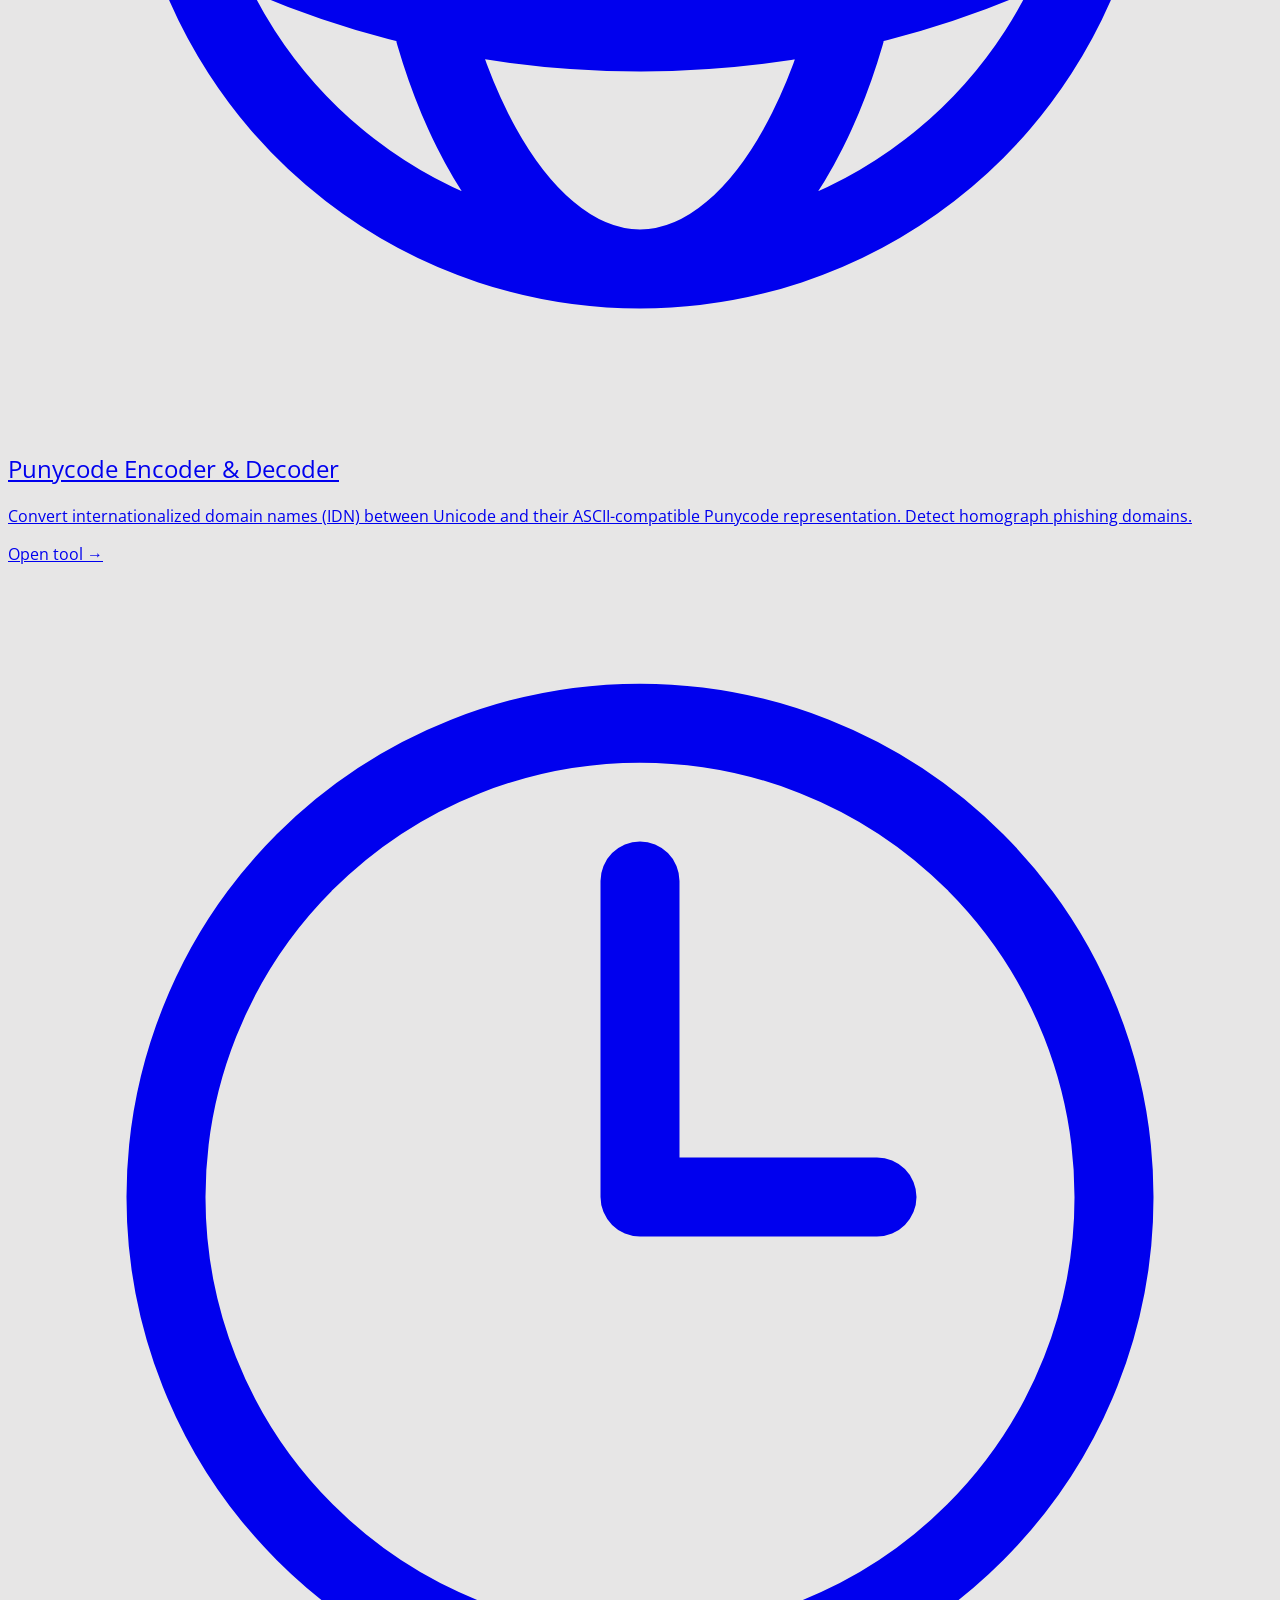
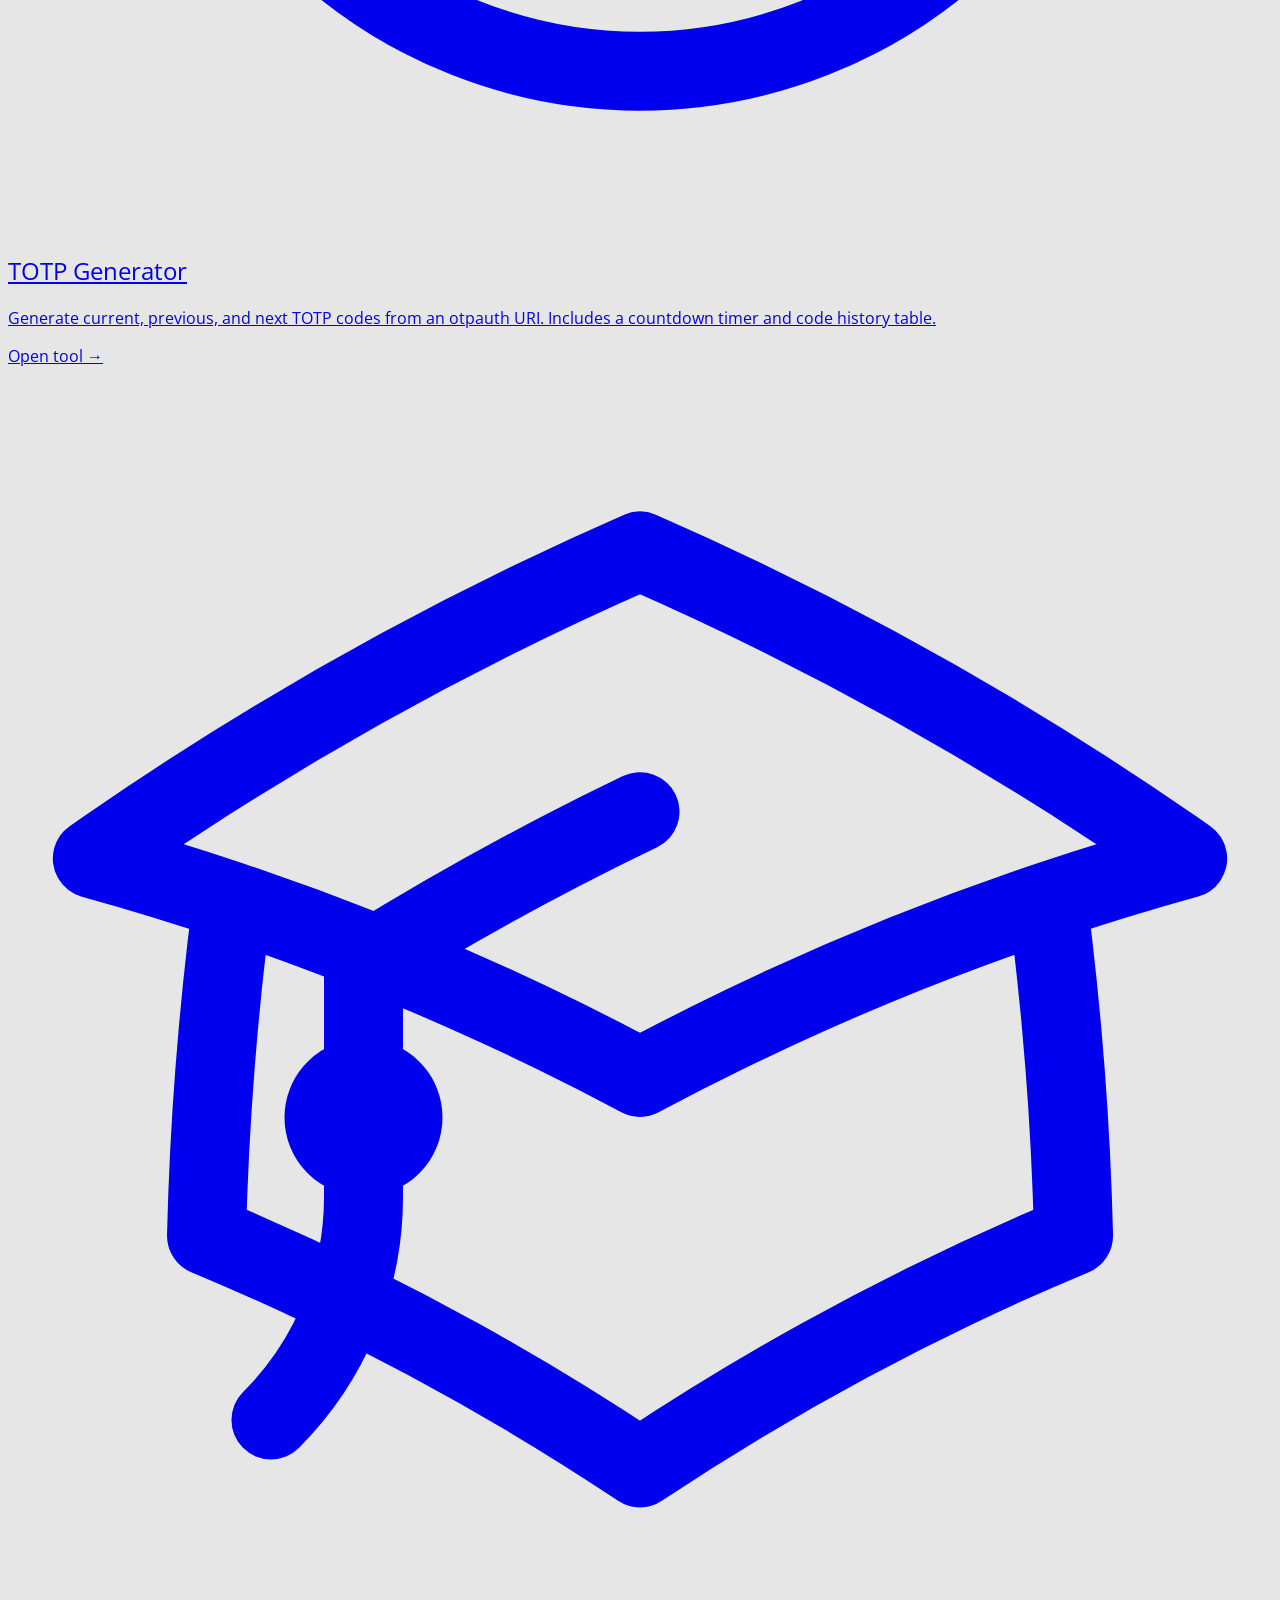
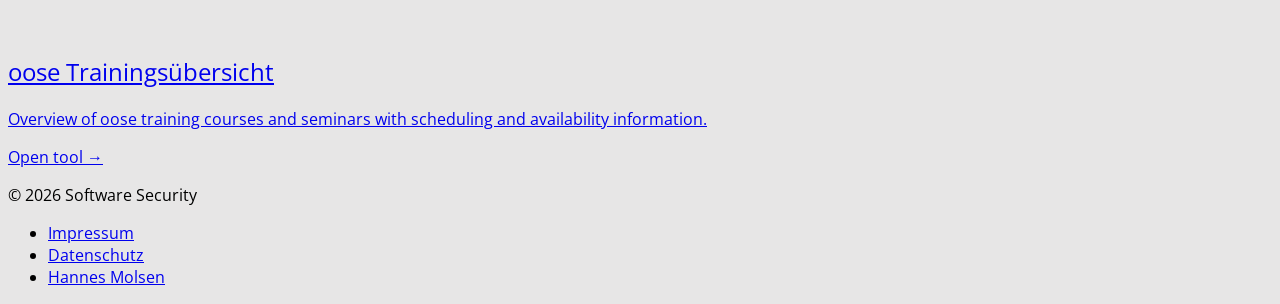
==== commit 73ab0406: "add TOTP tool with consistent UI and document back-nav pattern - Add totp/index.html: TOTP generator" ====
--- a/index.html
+++ b/index.html
@@ -107,6 +107,20 @@
                 </div>
             </a>
 
+            <!-- TOTP Generator -->
+            <a href="/totp/" class="group bg-white rounded-xl shadow-lg border border-gray-200 hover:shadow-2xl transition duration-200 flex flex-col overflow-hidden">
+                <div class="bg-[#F8E6E6] flex items-center justify-center p-6">
+                    <svg xmlns="http://www.w3.org/2000/svg" class="h-12 w-12 text-[#7B1717]" fill="none" viewBox="0 0 24 24" stroke="currentColor" stroke-width="1.5">
+                        <path stroke-linecap="round" stroke-linejoin="round" d="M12 6v6h4.5m4.5 0a9 9 0 11-18 0 9 9 0 0118 0z" />
+                    </svg>
+                </div>
+                <div class="p-6 flex flex-col flex-grow">
+                    <h2 class="text-lg font-bold text-black mb-2">TOTP Generator</h2>
+                    <p class="text-sm text-gray-500 flex-grow">Generate current, previous, and next TOTP codes from an otpauth URI. Includes a countdown timer and code history table.</p>
+                    <span class="mt-4 text-sm font-semibold text-[#7B1717] group-hover:underline">Open tool →</span>
+                </div>
+            </a>
+
             <!-- oose -->
             <a href="/oose/" class="group bg-white rounded-xl shadow-lg border border-gray-200 hover:shadow-2xl transition duration-200 flex flex-col overflow-hidden">
                 <div class="bg-[#F8E6E6] flex items-center justify-center p-6">
--- a/commons/style.css
+++ b/commons/style.css
@@ -33,6 +33,27 @@
     font-family: monospace;
     color: #000000;
     background-color: #E7E6E6;
+}
+
+/* ── Back navigation ("All Tools" link) ─────────────────────── */
+
+.ss-nav {
+    margin-bottom: 1.5rem;
+}
+
+.ss-nav a {
+    display: inline-flex;
+    align-items: center;
+    gap: 0.5rem;
+    font-size: 0.875rem;
+    font-weight: 500;
+    color: #6B7280;
+    text-decoration: none;
+    transition: color 0.15s;
+}
+
+.ss-nav a:hover {
+    color: #7B1717;
 }
 
 /* ── Page header ─────────────────────────────────────────────── */
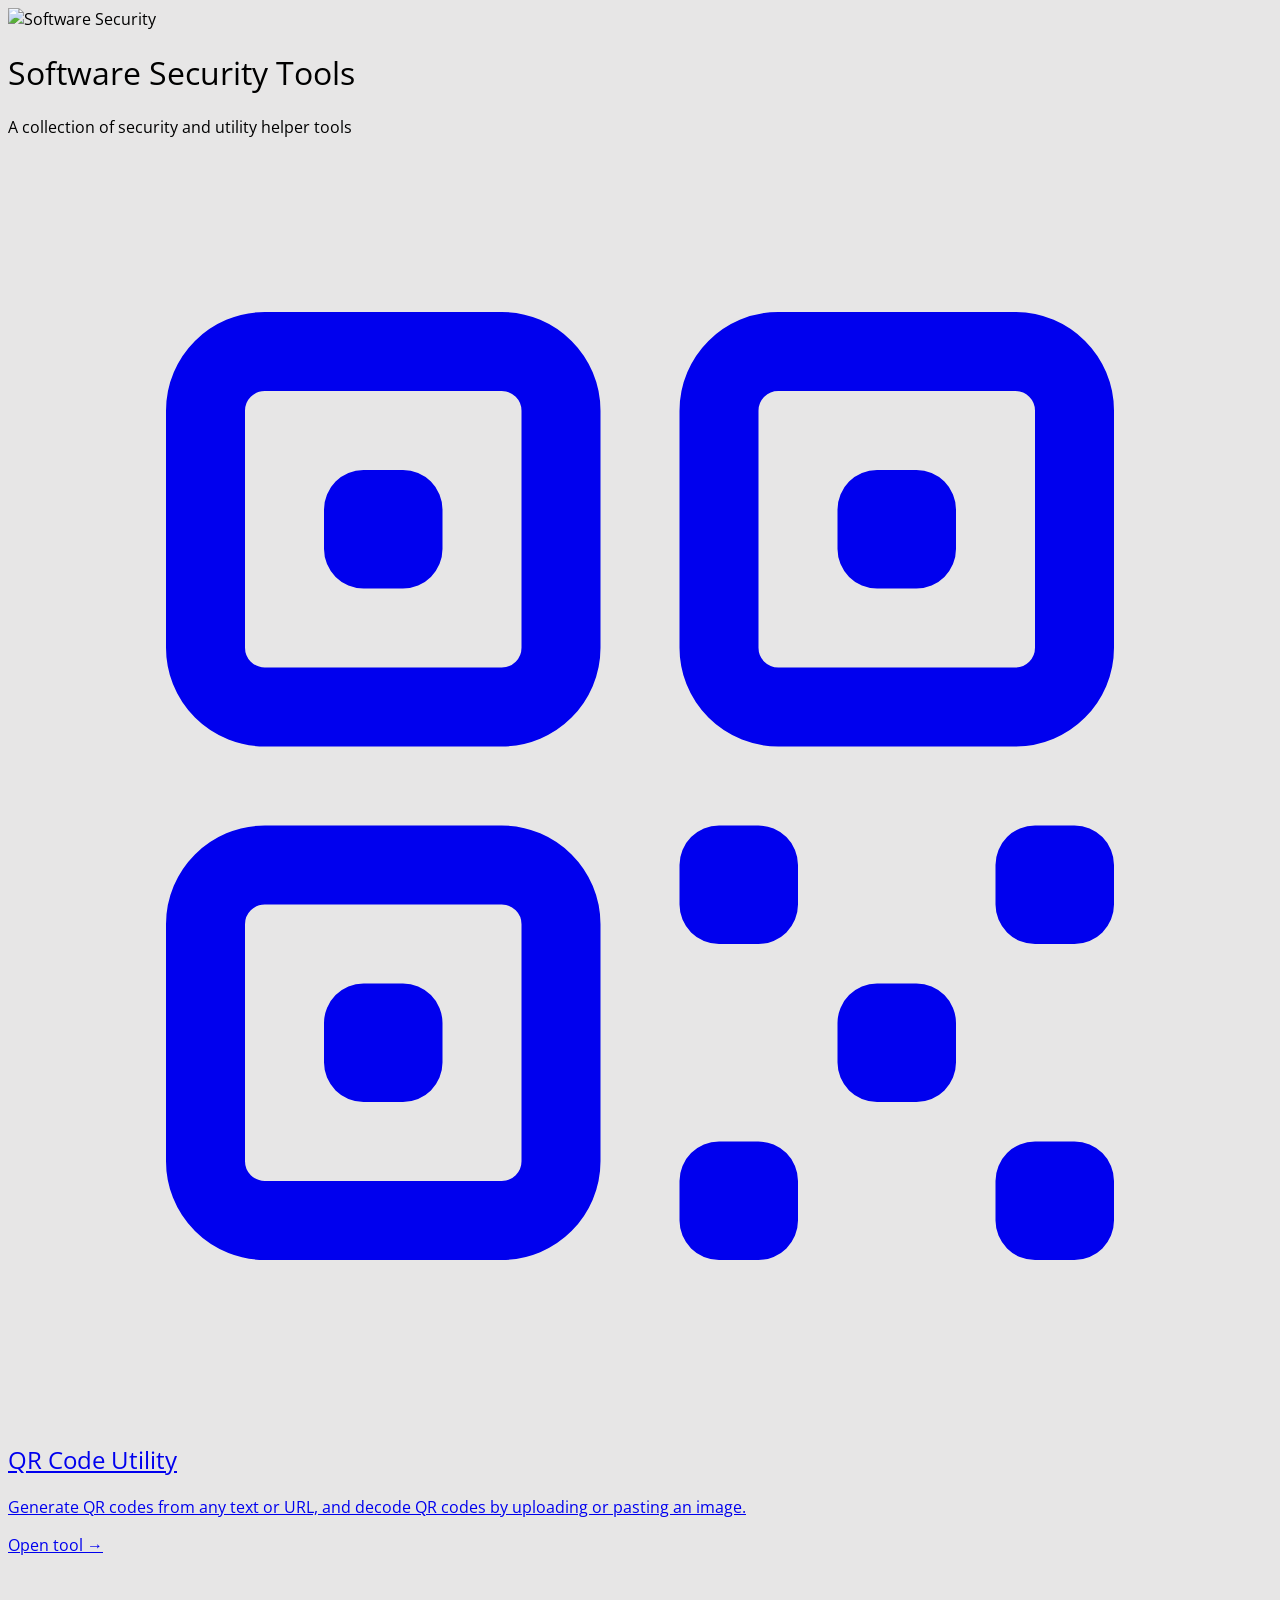
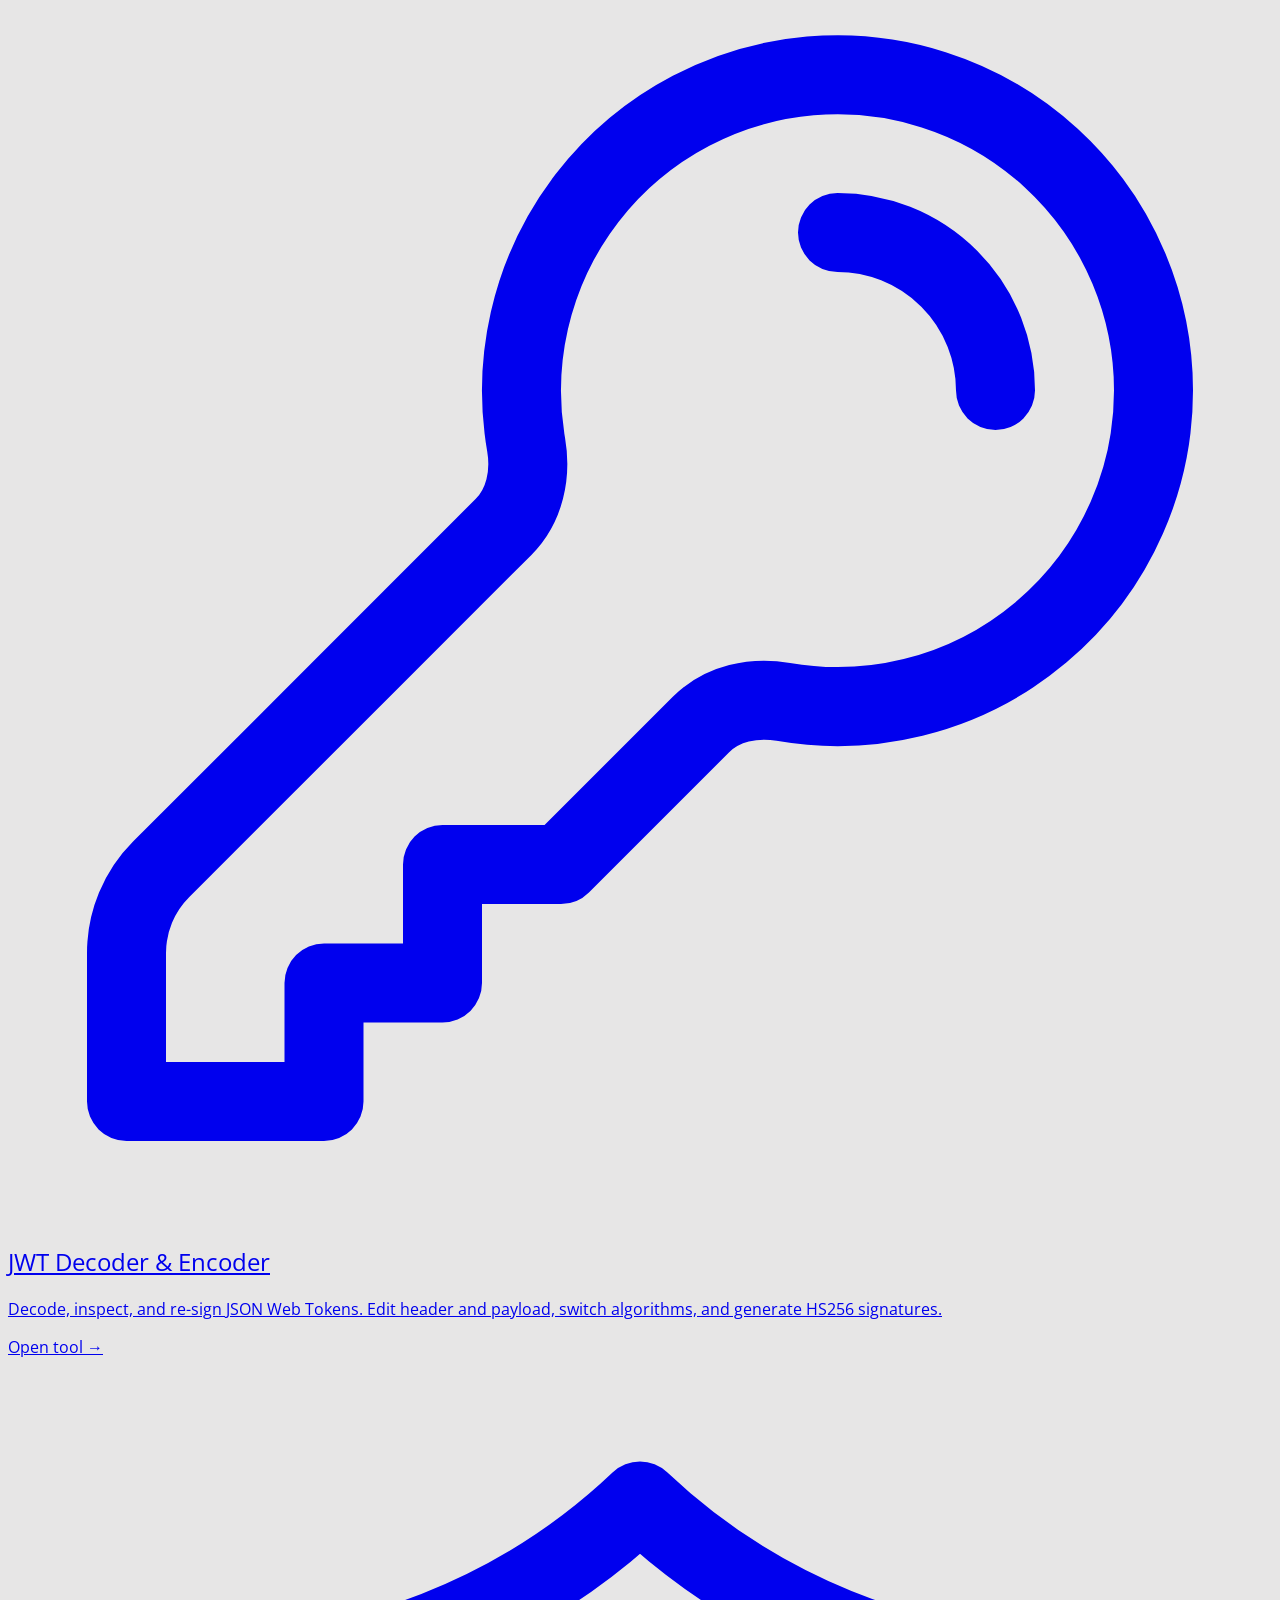
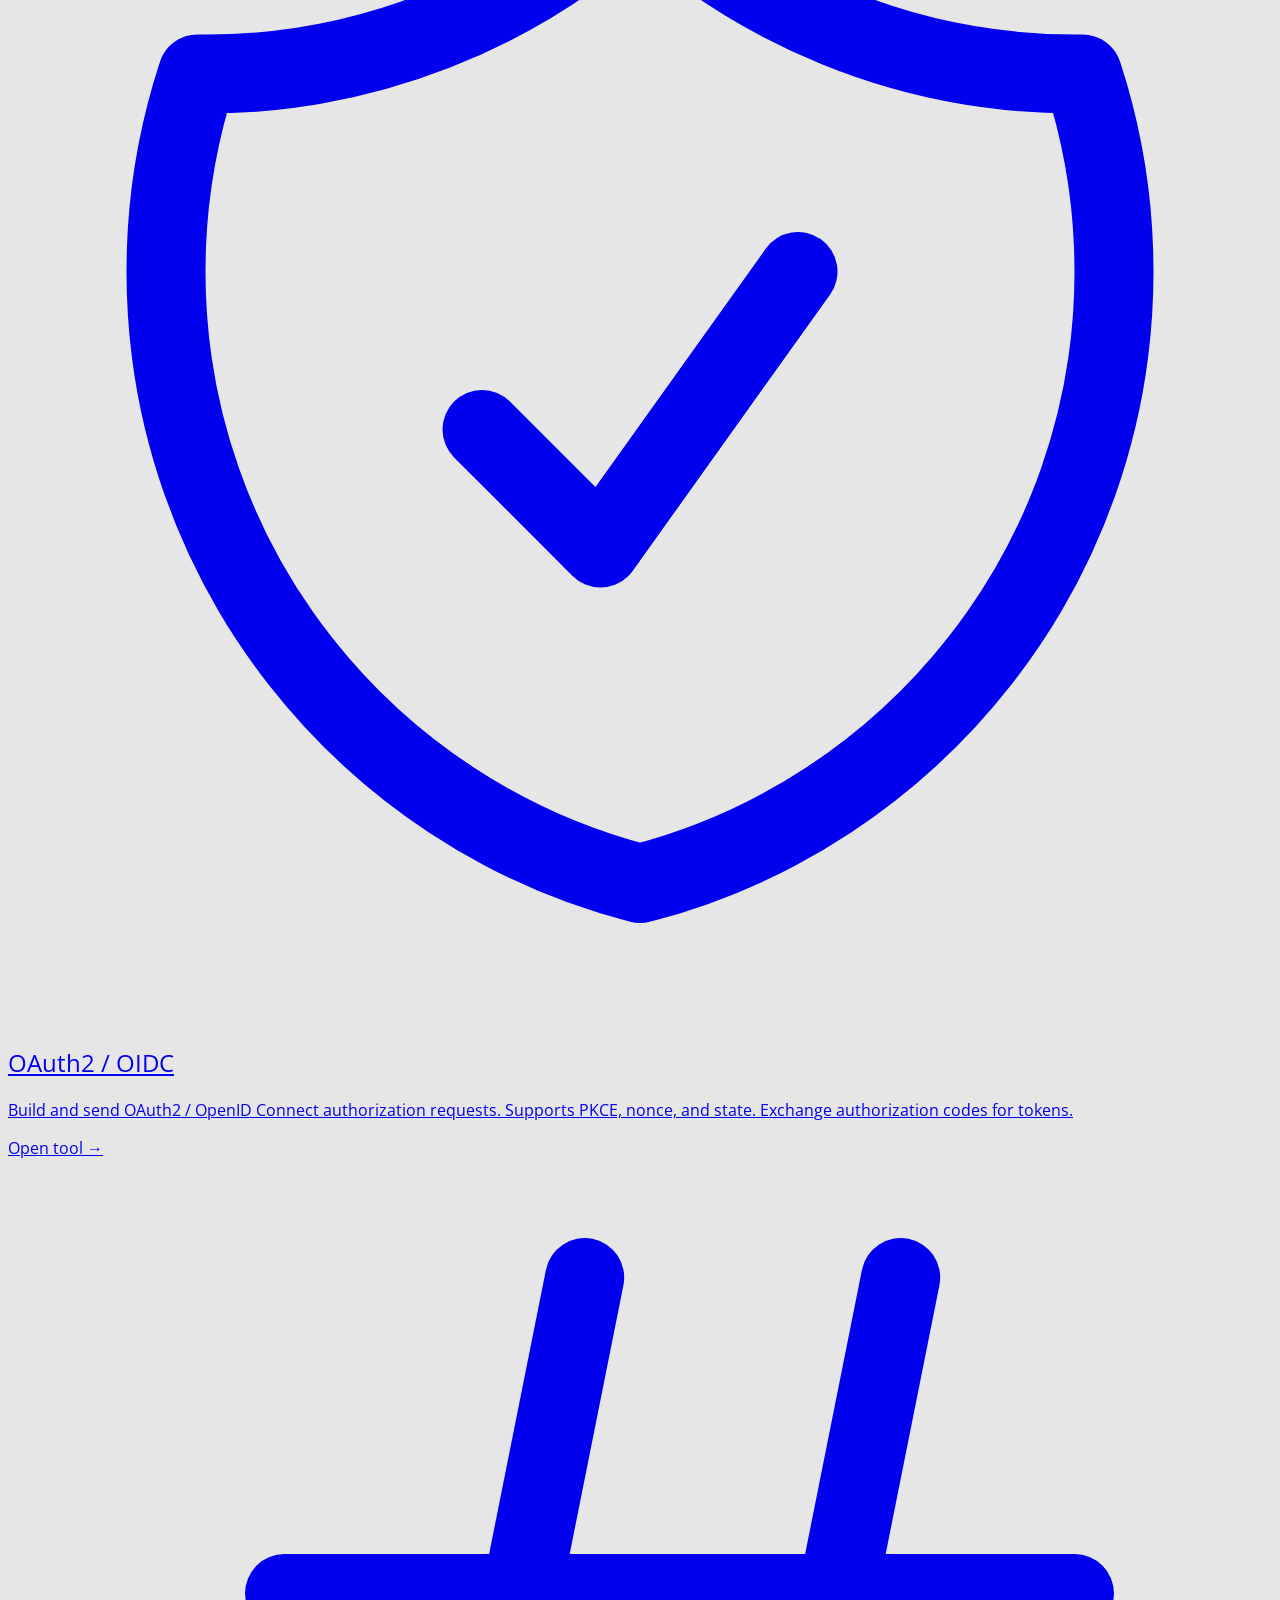
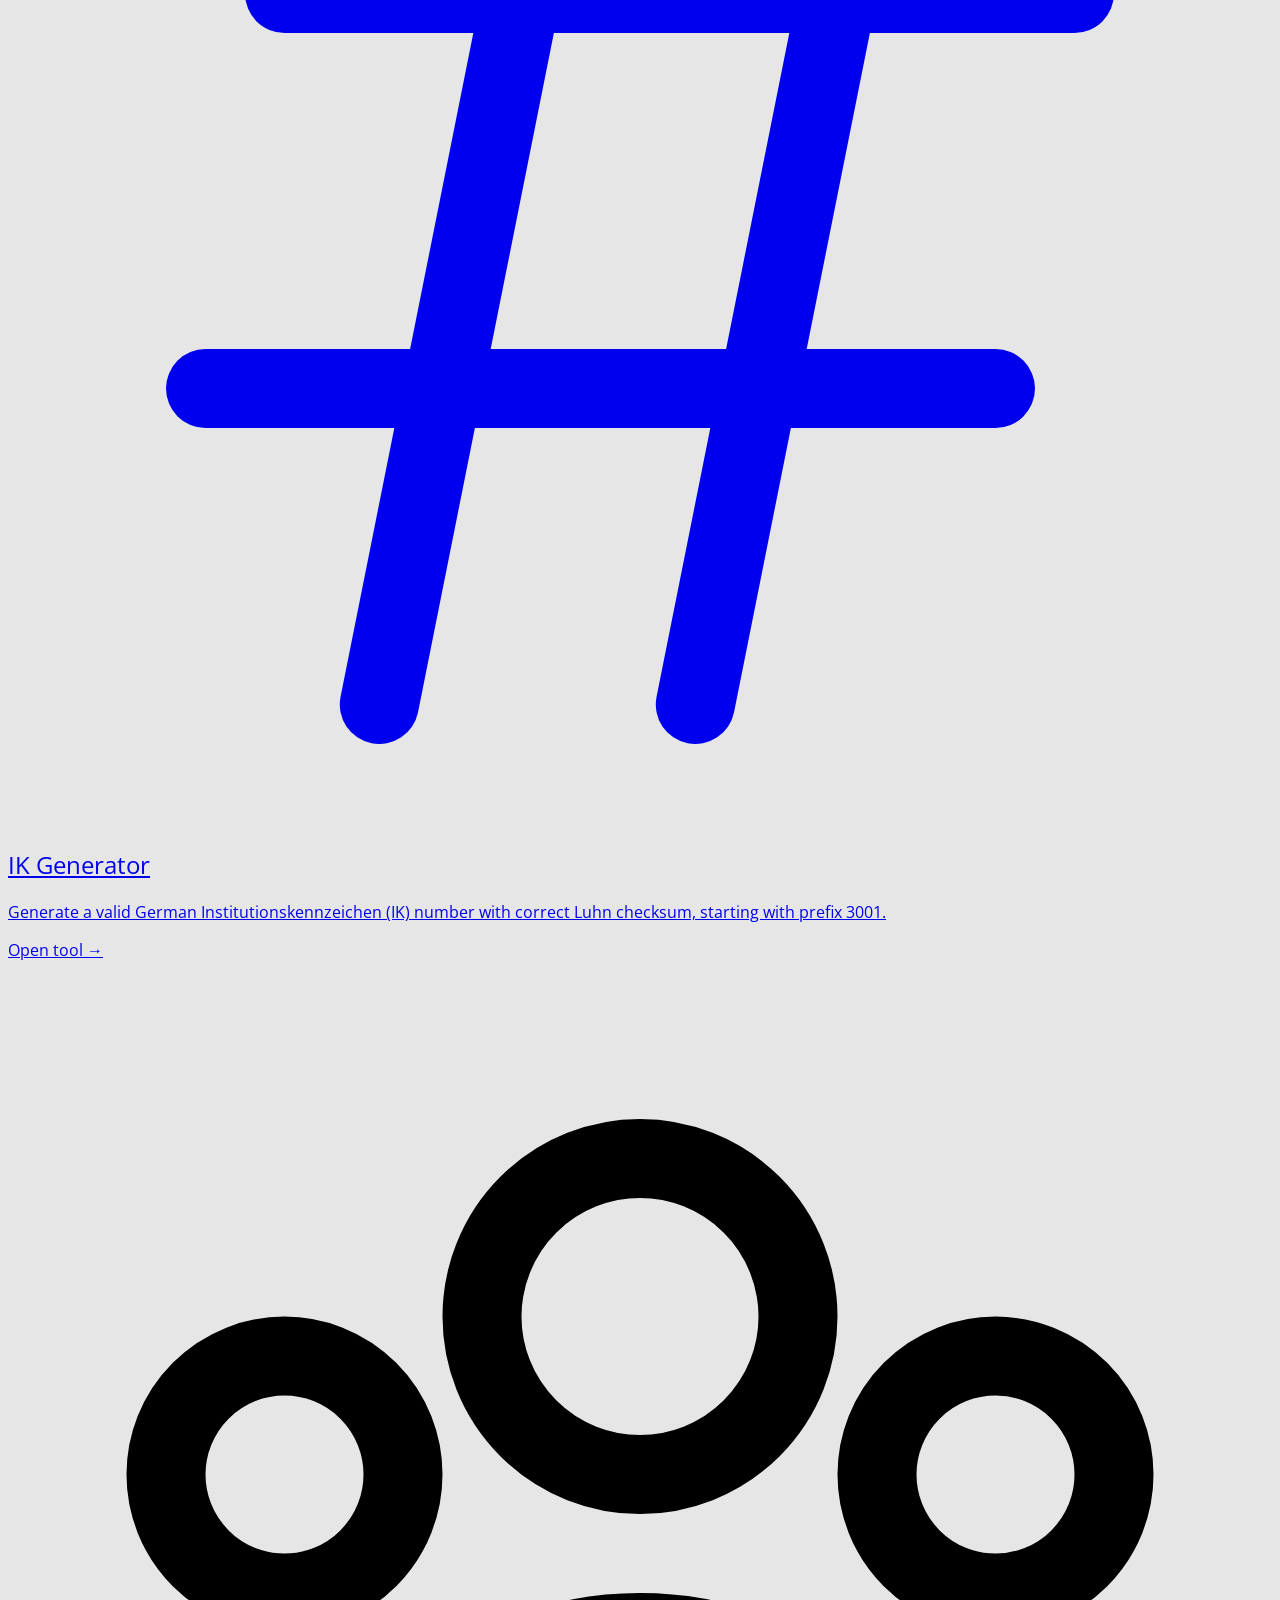
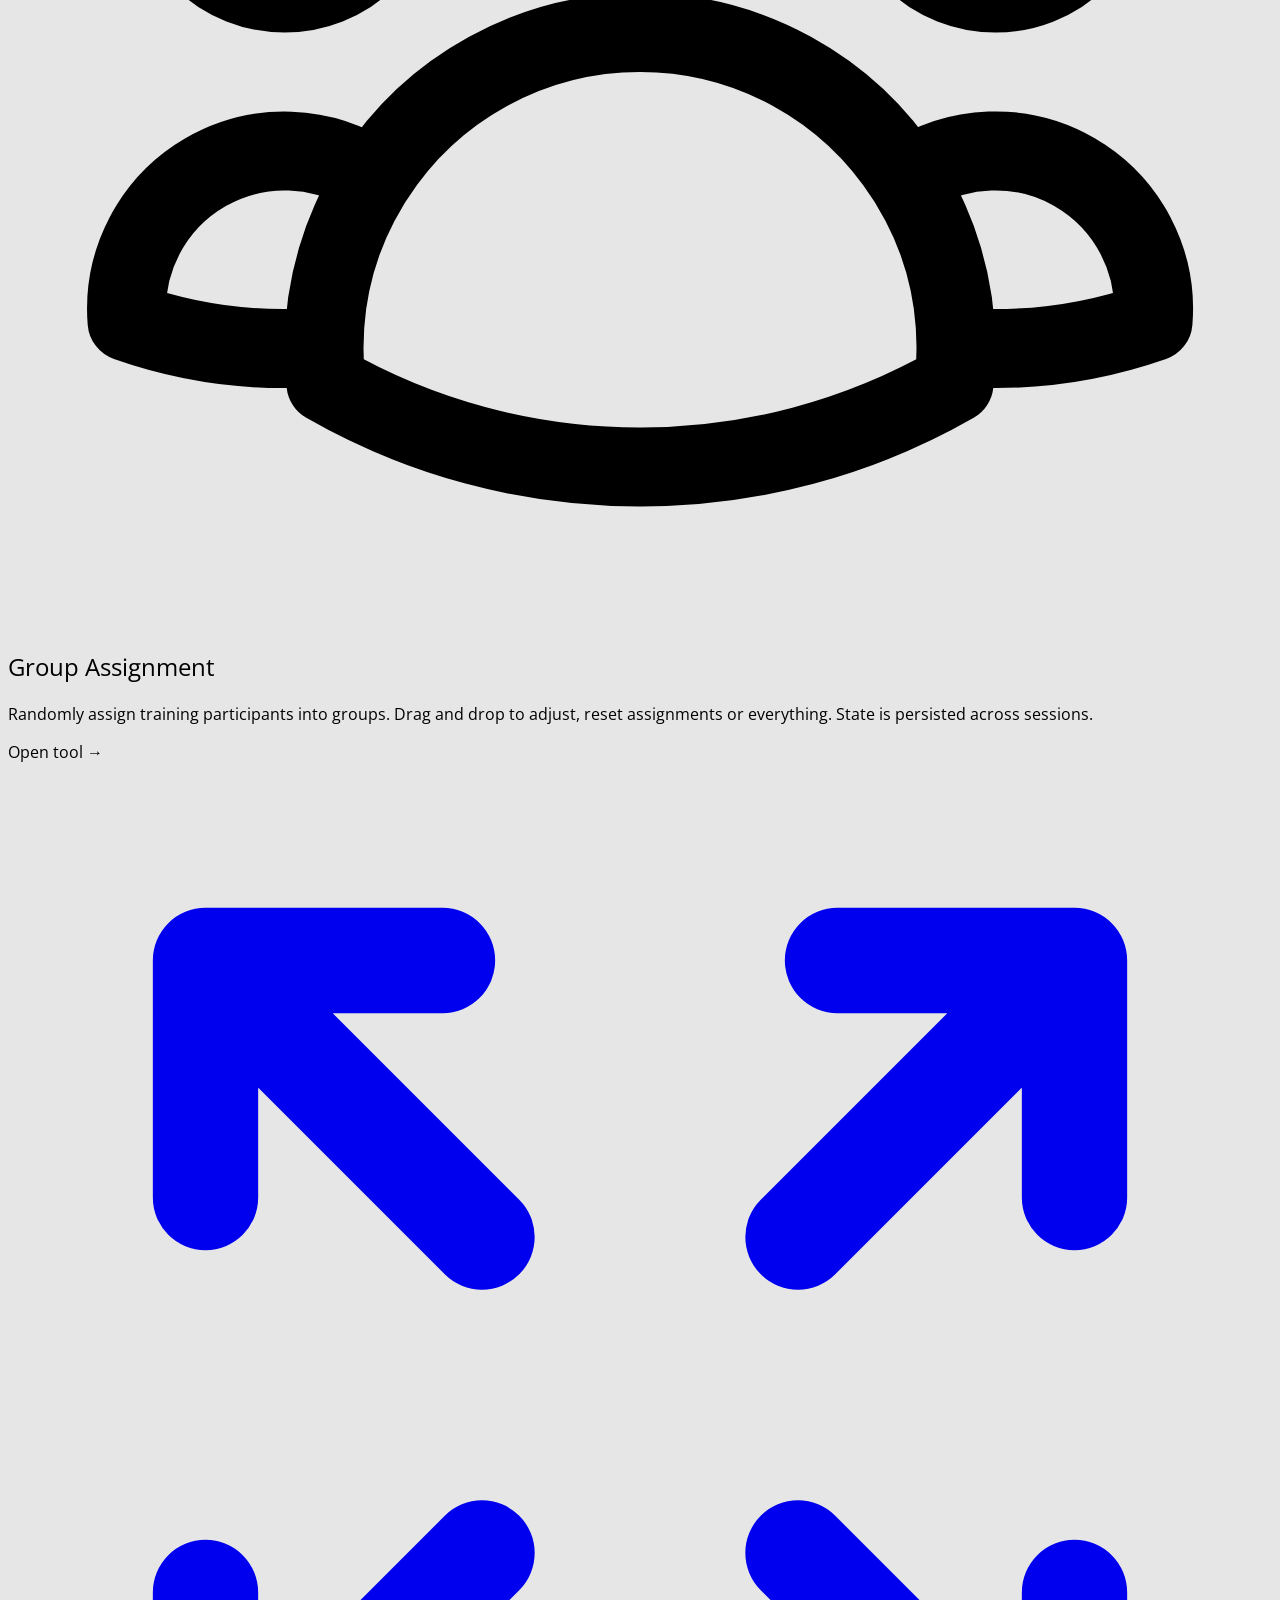
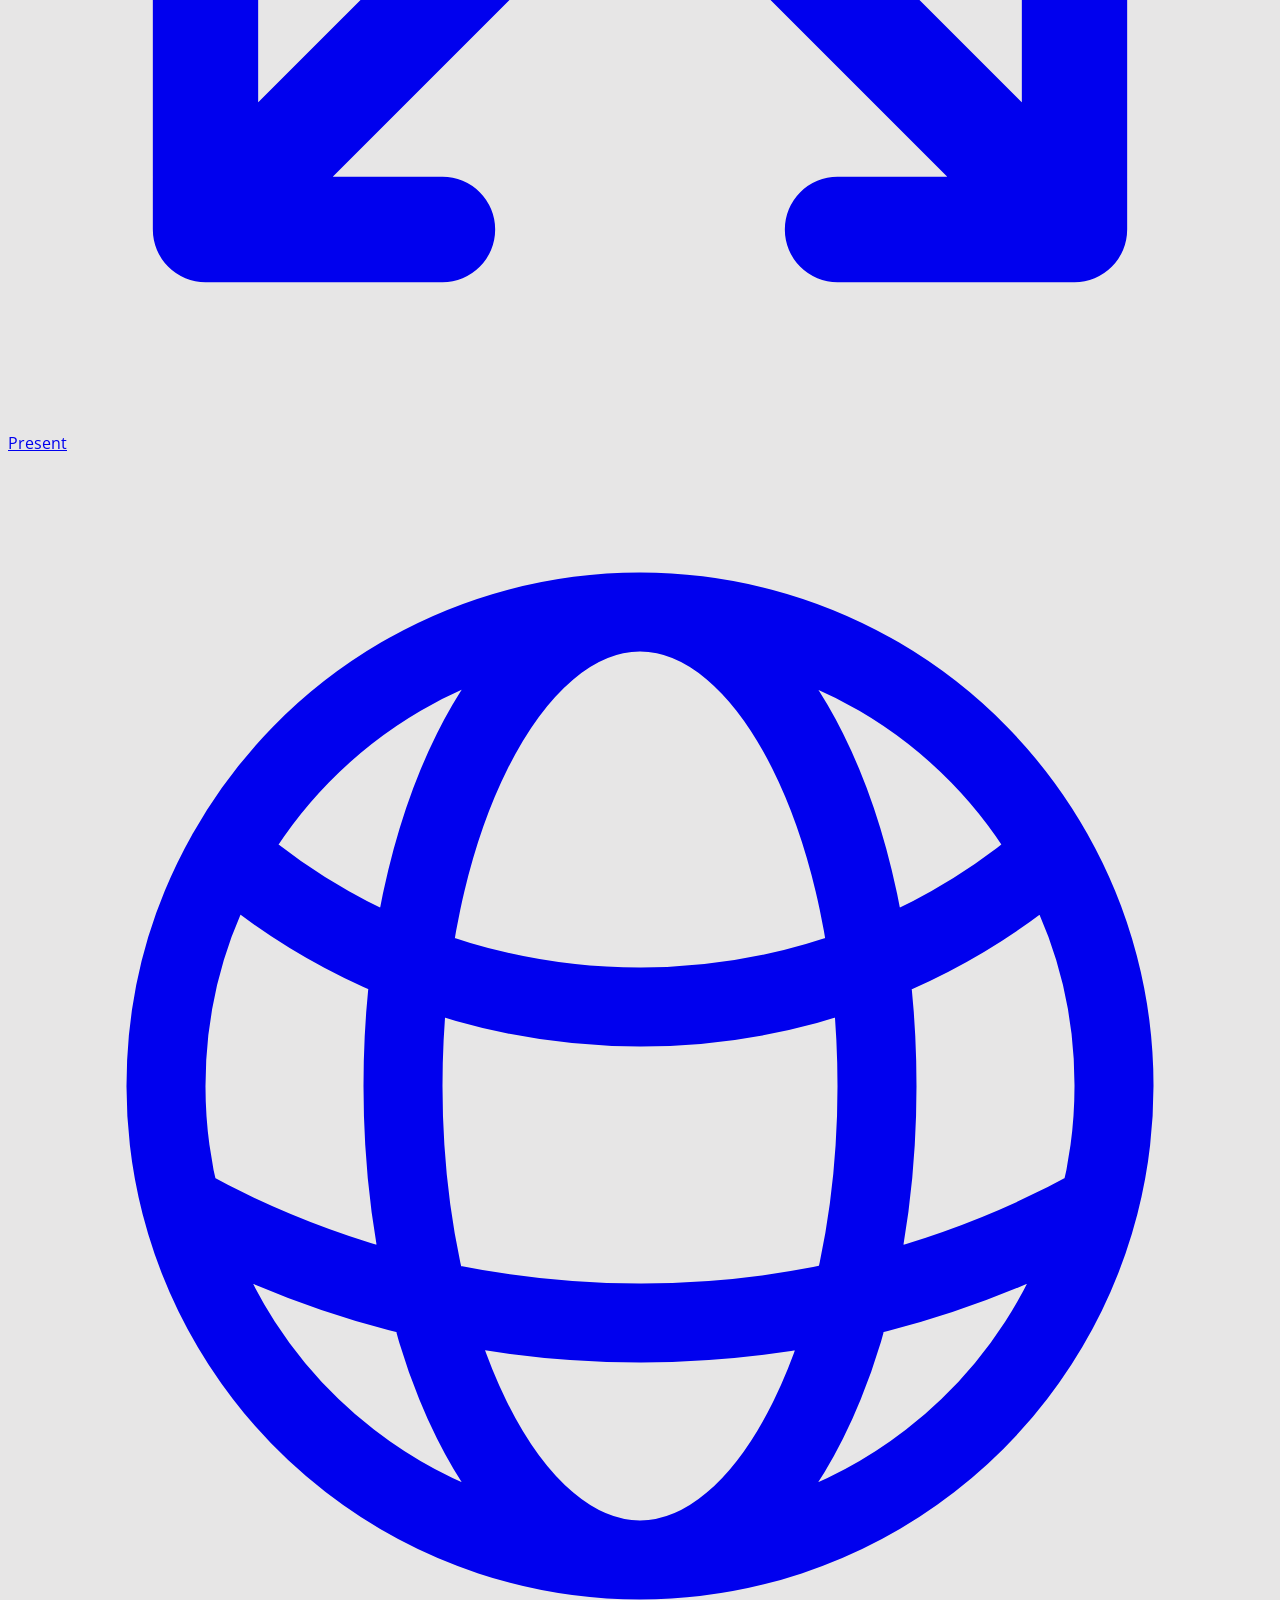
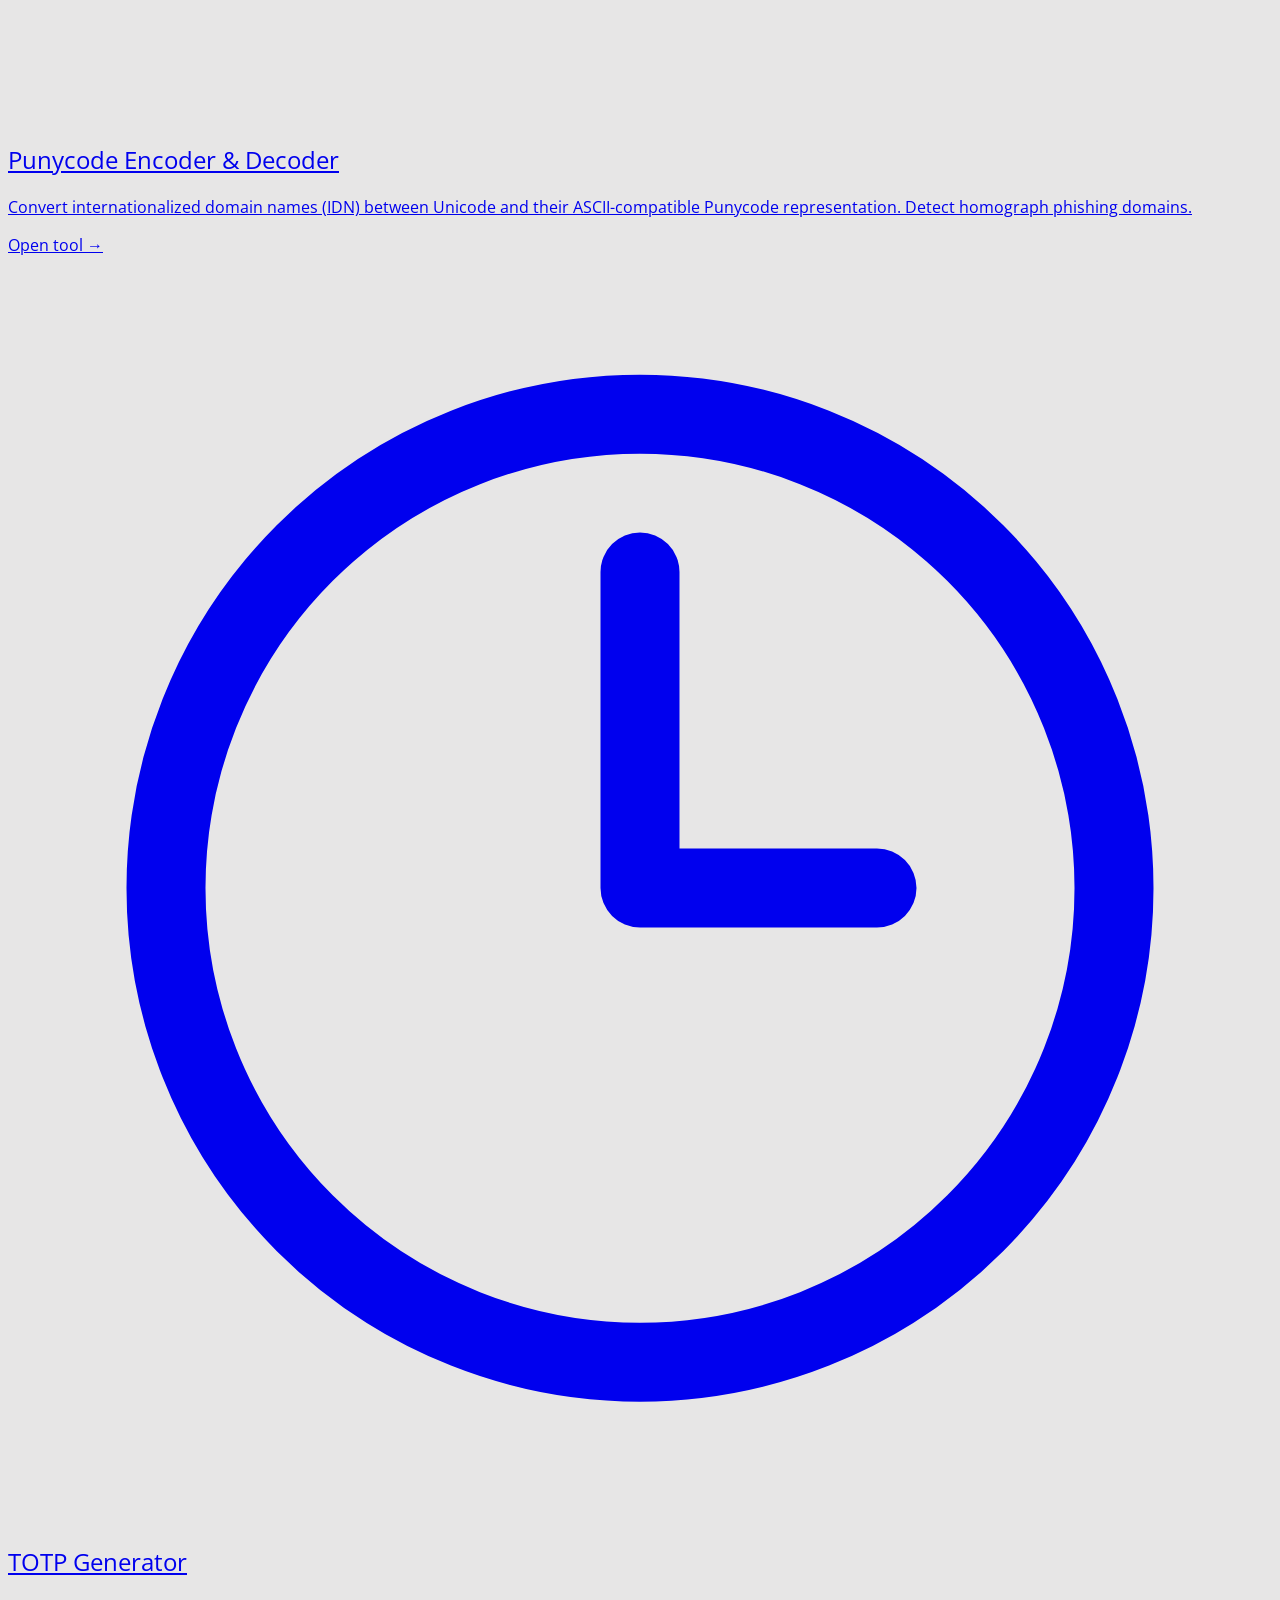
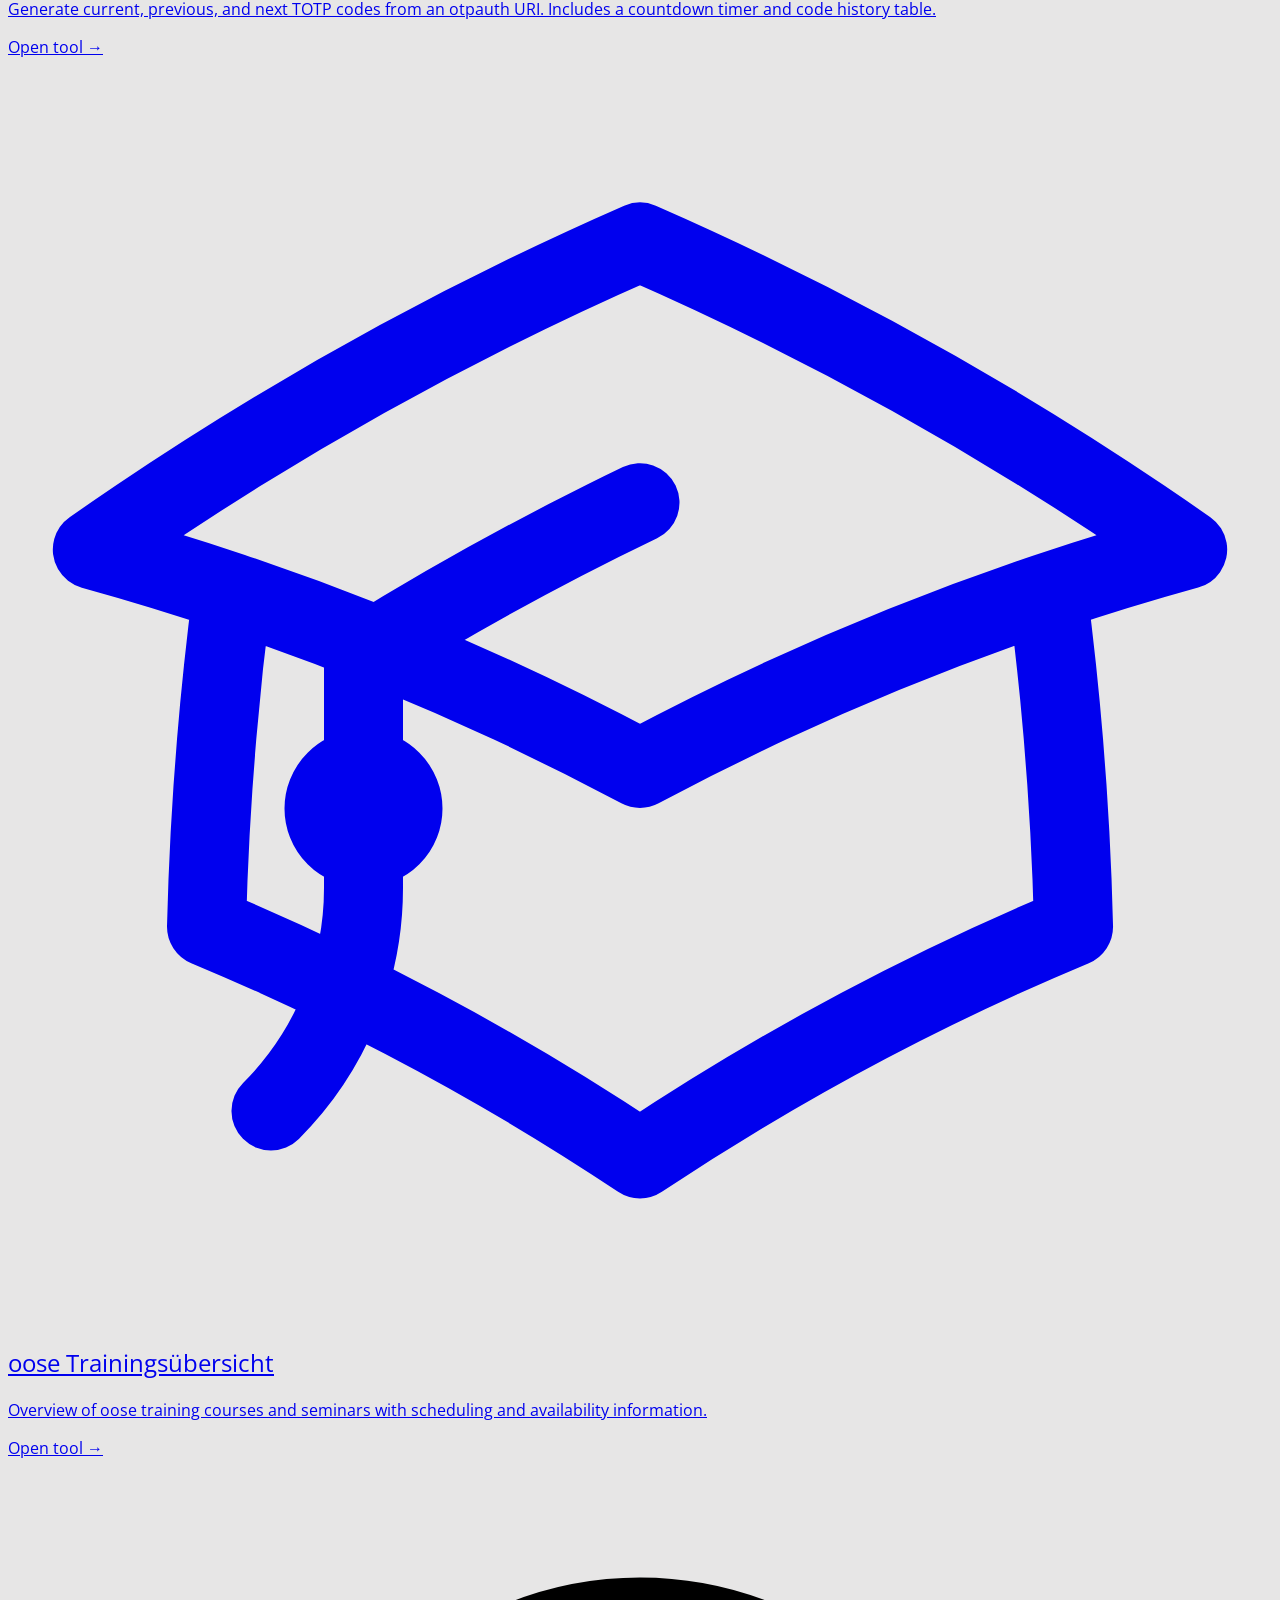
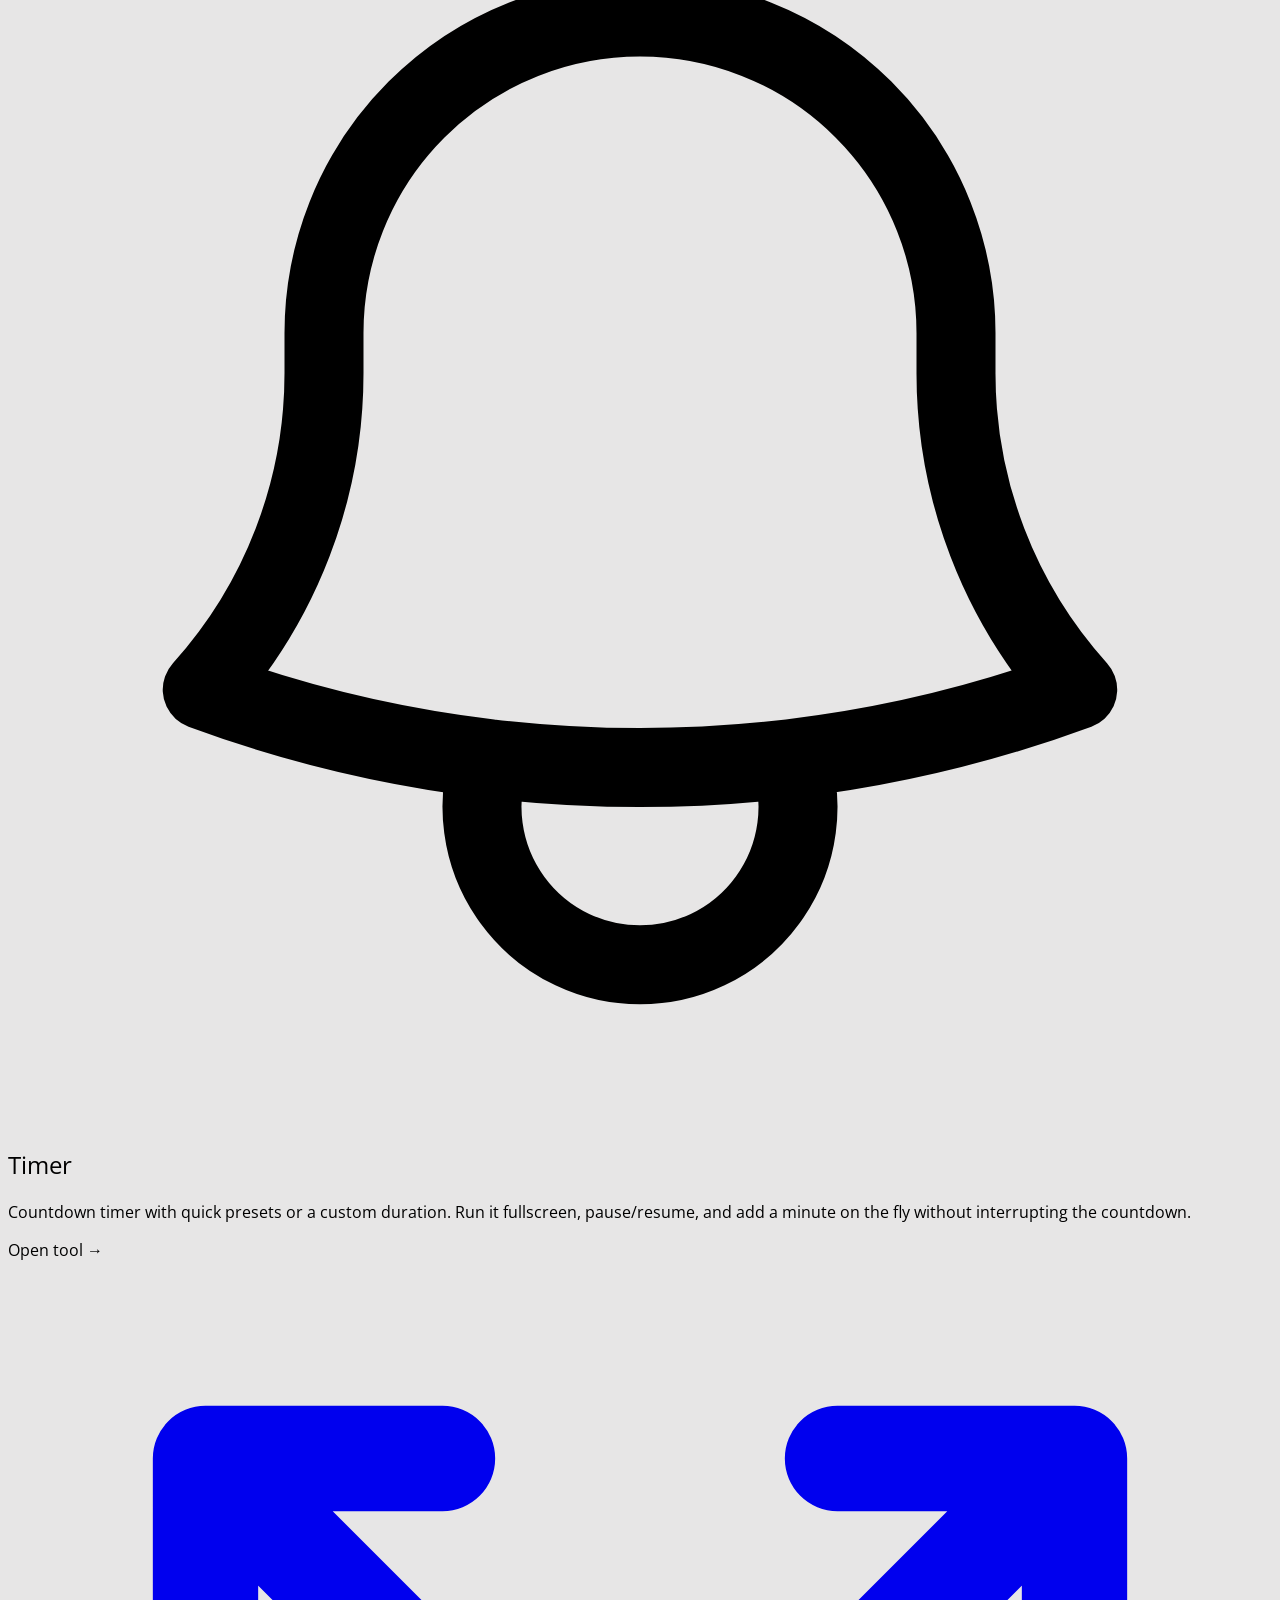
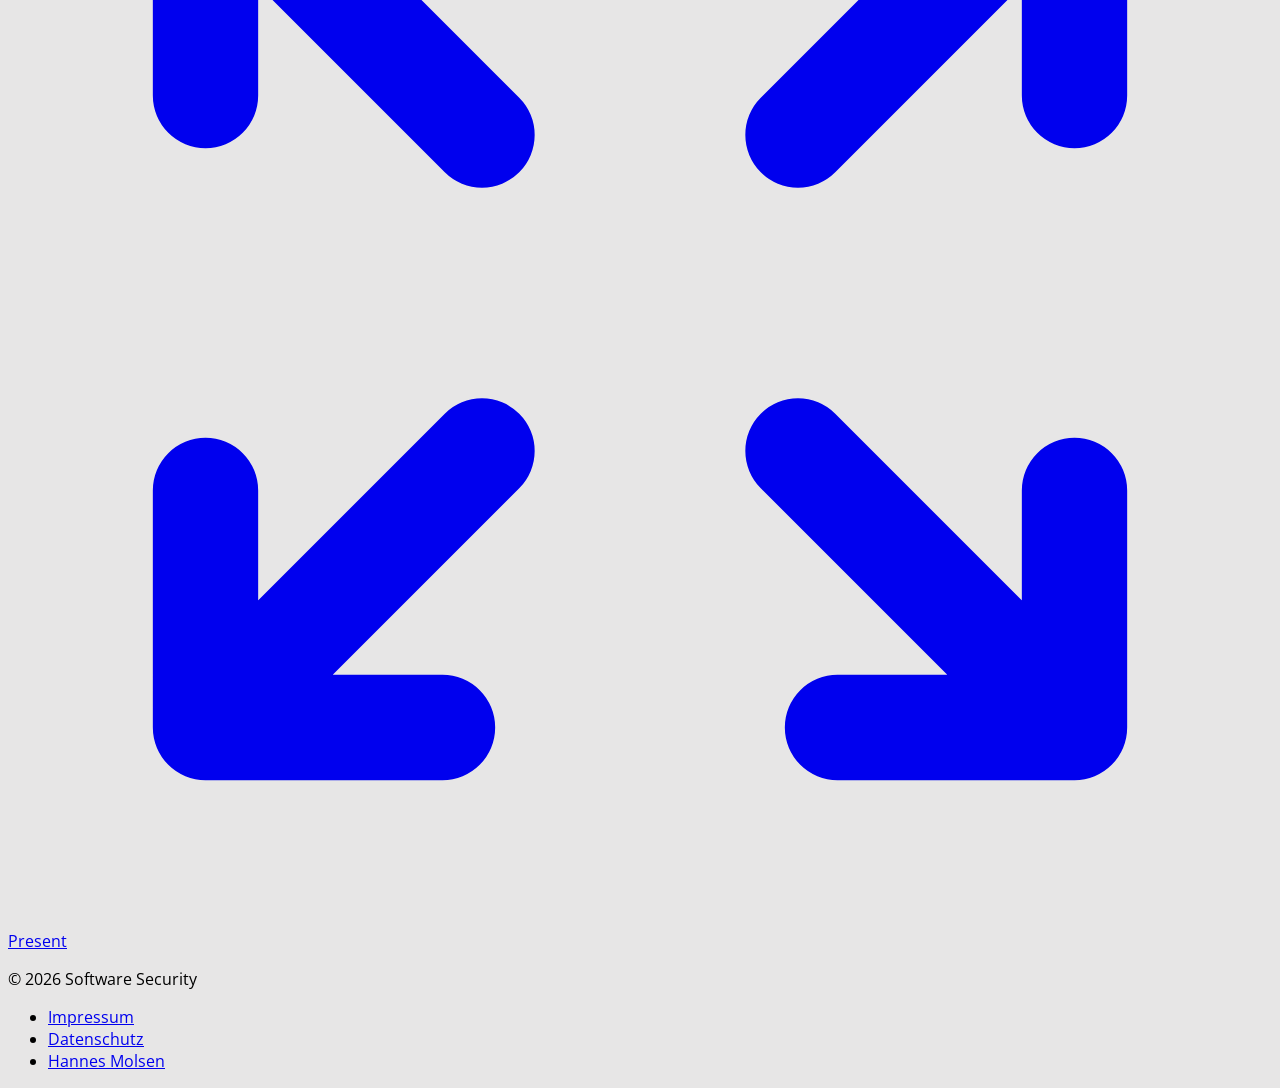
==== commit 1178c3fb: "Overview: add Timer card and presenter-view quick links - Add the Timer card to the tool grid, using" ====
--- a/index.html
+++ b/index.html
@@ -80,7 +80,8 @@
             </a>
 
             <!-- Group Assignment -->
-            <a href="/groups/" class="group bg-white rounded-xl shadow-lg border border-gray-200 hover:shadow-2xl transition duration-200 flex flex-col overflow-hidden">
+            <div class="group relative bg-white rounded-xl shadow-lg border border-gray-200 hover:shadow-2xl transition duration-200 flex flex-col overflow-hidden">
+                <a href="/groups/" class="absolute inset-0" aria-label="Open Group Assignment"></a>
                 <div class="bg-[#F8E6E6] flex items-center justify-center p-6">
                     <svg xmlns="http://www.w3.org/2000/svg" class="h-12 w-12 text-[#7B1717]" fill="none" viewBox="0 0 24 24" stroke="currentColor" stroke-width="1.5">
                         <path stroke-linecap="round" stroke-linejoin="round" d="M18 18.72a9.094 9.094 0 003.741-.479 3 3 0 00-4.682-2.72m.94 3.198l.001.031c0 .225-.012.447-.037.666A11.944 11.944 0 0112 21c-2.17 0-4.207-.576-5.963-1.584A6.062 6.062 0 016 18.719m12 0a5.971 5.971 0 00-.941-3.197m0 0A5.995 5.995 0 0012 12.75a5.995 5.995 0 00-5.058 2.772m0 0a3 3 0 00-4.681 2.72 8.986 8.986 0 003.74.477m.94-3.197a5.971 5.971 0 00-.94 3.197M15 6.75a3 3 0 11-6 0 3 3 0 016 0zm6 3a2.25 2.25 0 11-4.5 0 2.25 2.25 0 014.5 0zm-13.5 0a2.25 2.25 0 11-4.5 0 2.25 2.25 0 014.5 0z" />
@@ -89,9 +90,18 @@
                 <div class="p-6 flex flex-col flex-grow">
                     <h2 class="text-lg font-bold text-black mb-2">Group Assignment</h2>
                     <p class="text-sm text-gray-500 flex-grow">Randomly assign training participants into groups. Drag and drop to adjust, reset assignments or everything. State is persisted across sessions.</p>
-                    <span class="mt-4 text-sm font-semibold text-[#7B1717] group-hover:underline">Open tool →</span>
+                    <div class="mt-4 flex items-center justify-between gap-3">
+                        <span class="text-sm font-semibold text-[#7B1717] group-hover:underline">Open tool →</span>
+                        <a href="/groups/?view=present" title="Open the Group Assignment presenter view"
+                            class="relative inline-flex items-center gap-1.5 px-3 py-1.5 border-2 border-[#7B1717] text-[#7B1717] text-sm font-semibold rounded-lg hover:bg-[#F8E6E6] transition duration-150">
+                            <svg xmlns="http://www.w3.org/2000/svg" class="h-4 w-4" fill="none" viewBox="0 0 24 24" stroke="currentColor" stroke-width="2">
+                                <path stroke-linecap="round" stroke-linejoin="round" d="M3.75 3.75v4.5m0-4.5h4.5m-4.5 0L9 9M3.75 20.25v-4.5m0 4.5h4.5m-4.5 0L9 15M20.25 3.75h-4.5m4.5 0v4.5m0-4.5L15 9m5.25 11.25h-4.5m4.5 0v-4.5m0 4.5L15 15" />
+                            </svg>
+                            Present
+                        </a>
+                    </div>
                 </div>
-            </a>
+            </div>
 
             <!-- Punycode -->
             <a href="/punycode/" class="group bg-white rounded-xl shadow-lg border border-gray-200 hover:shadow-2xl transition duration-200 flex flex-col overflow-hidden">
@@ -135,6 +145,30 @@
                 </div>
             </a>
 
+            <!-- Timer -->
+            <div class="group relative bg-white rounded-xl shadow-lg border border-gray-200 hover:shadow-2xl transition duration-200 flex flex-col overflow-hidden">
+                <a href="/timer/" class="absolute inset-0" aria-label="Open Timer"></a>
+                <div class="bg-[#F8E6E6] flex items-center justify-center p-6">
+                    <svg xmlns="http://www.w3.org/2000/svg" class="h-12 w-12 text-[#7B1717]" fill="none" viewBox="0 0 24 24" stroke="currentColor" stroke-width="1.5">
+                        <path stroke-linecap="round" stroke-linejoin="round" d="M14.857 17.082a23.848 23.848 0 005.454-1.31A8.967 8.967 0 0118 9.75v-.7V9A6 6 0 006 9v.75a8.967 8.967 0 01-2.312 6.022c1.733.64 3.56 1.085 5.455 1.31m5.714 0a24.255 24.255 0 01-5.714 0m5.714 0a3 3 0 11-5.714 0" />
+                    </svg>
+                </div>
+                <div class="p-6 flex flex-col flex-grow">
+                    <h2 class="text-lg font-bold text-black mb-2">Timer</h2>
+                    <p class="text-sm text-gray-500 flex-grow">Countdown timer with quick presets or a custom duration. Run it fullscreen, pause/resume, and add a minute on the fly without interrupting the countdown.</p>
+                    <div class="mt-4 flex items-center justify-between gap-3">
+                        <span class="text-sm font-semibold text-[#7B1717] group-hover:underline">Open tool →</span>
+                        <a href="/timer/?view=present" title="Open the Timer presenter view"
+                            class="relative inline-flex items-center gap-1.5 px-3 py-1.5 border-2 border-[#7B1717] text-[#7B1717] text-sm font-semibold rounded-lg hover:bg-[#F8E6E6] transition duration-150">
+                            <svg xmlns="http://www.w3.org/2000/svg" class="h-4 w-4" fill="none" viewBox="0 0 24 24" stroke="currentColor" stroke-width="2">
+                                <path stroke-linecap="round" stroke-linejoin="round" d="M3.75 3.75v4.5m0-4.5h4.5m-4.5 0L9 9M3.75 20.25v-4.5m0 4.5h4.5m-4.5 0L9 15M20.25 3.75h-4.5m4.5 0v4.5m0-4.5L15 9m5.25 11.25h-4.5m4.5 0v-4.5m0 4.5L15 15" />
+                            </svg>
+                            Present
+                        </a>
+                    </div>
+                </div>
+            </div>
+
         </div>
     </main>
 
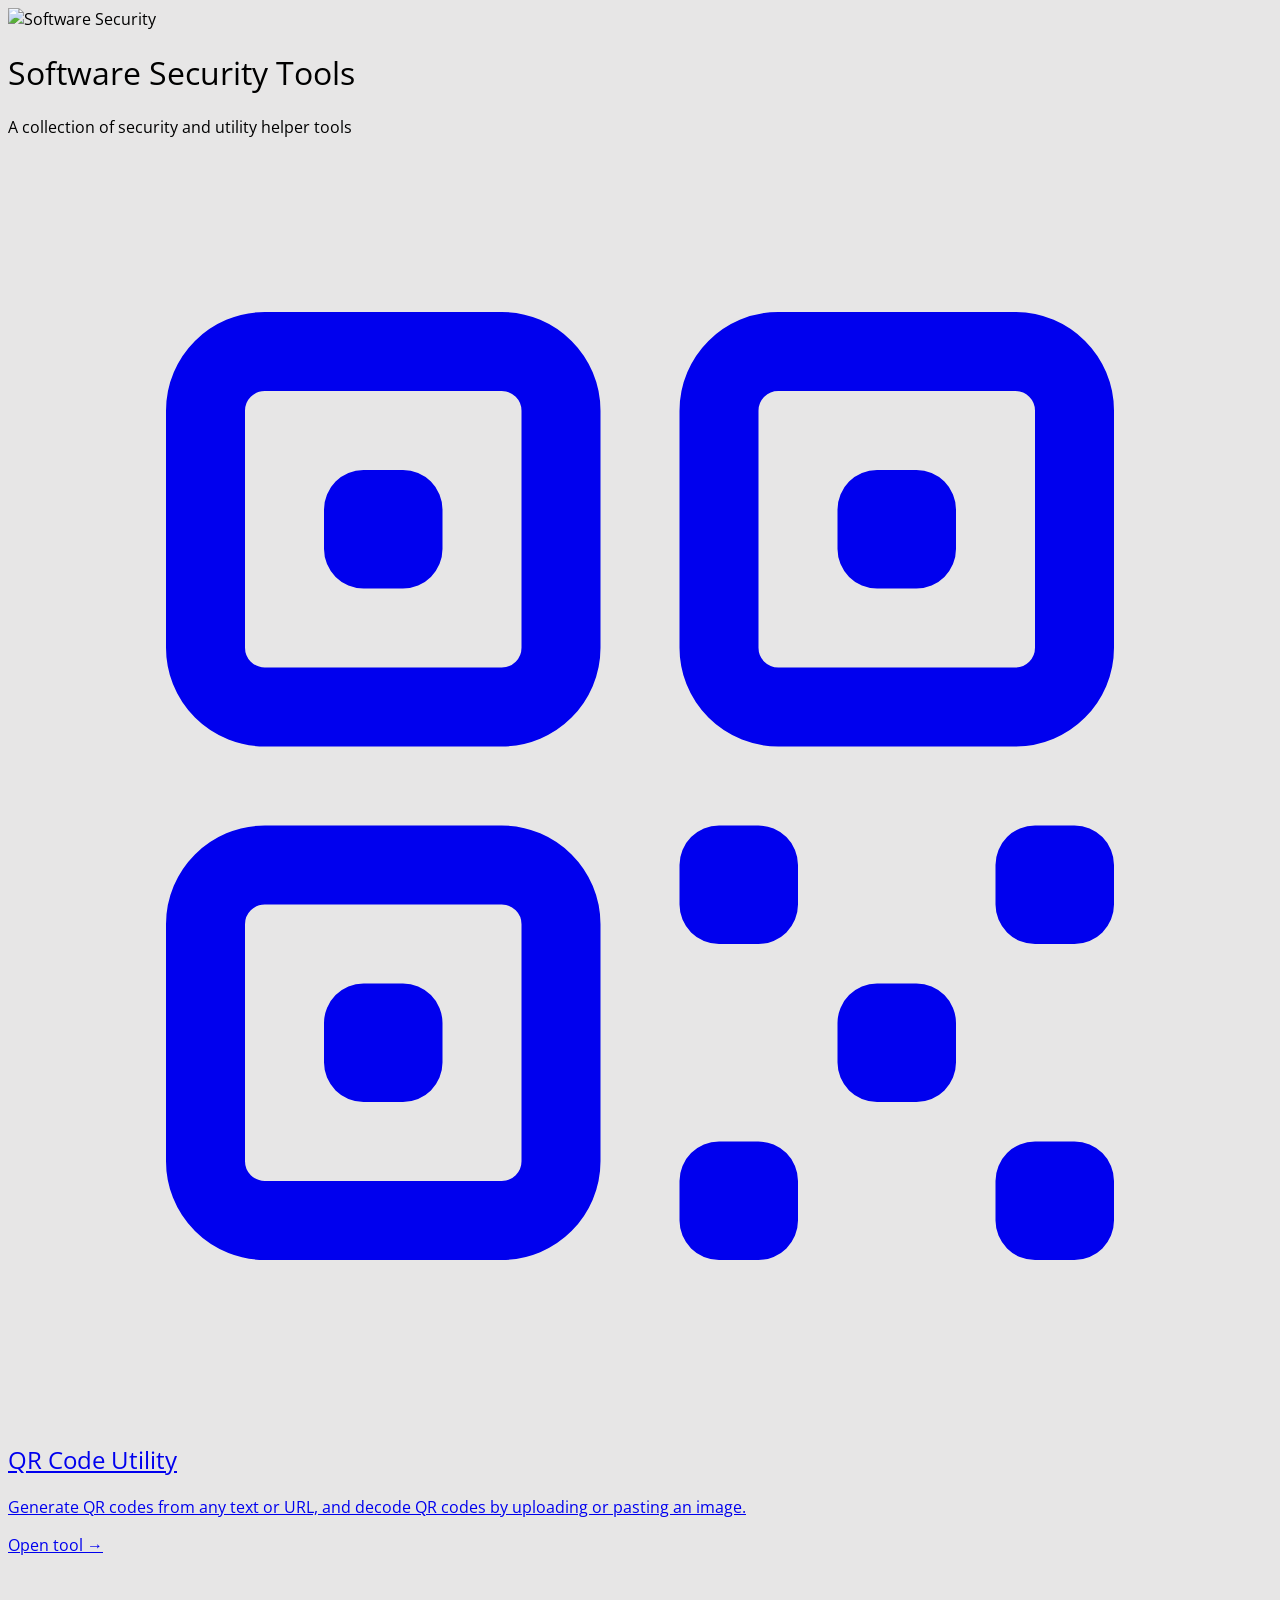
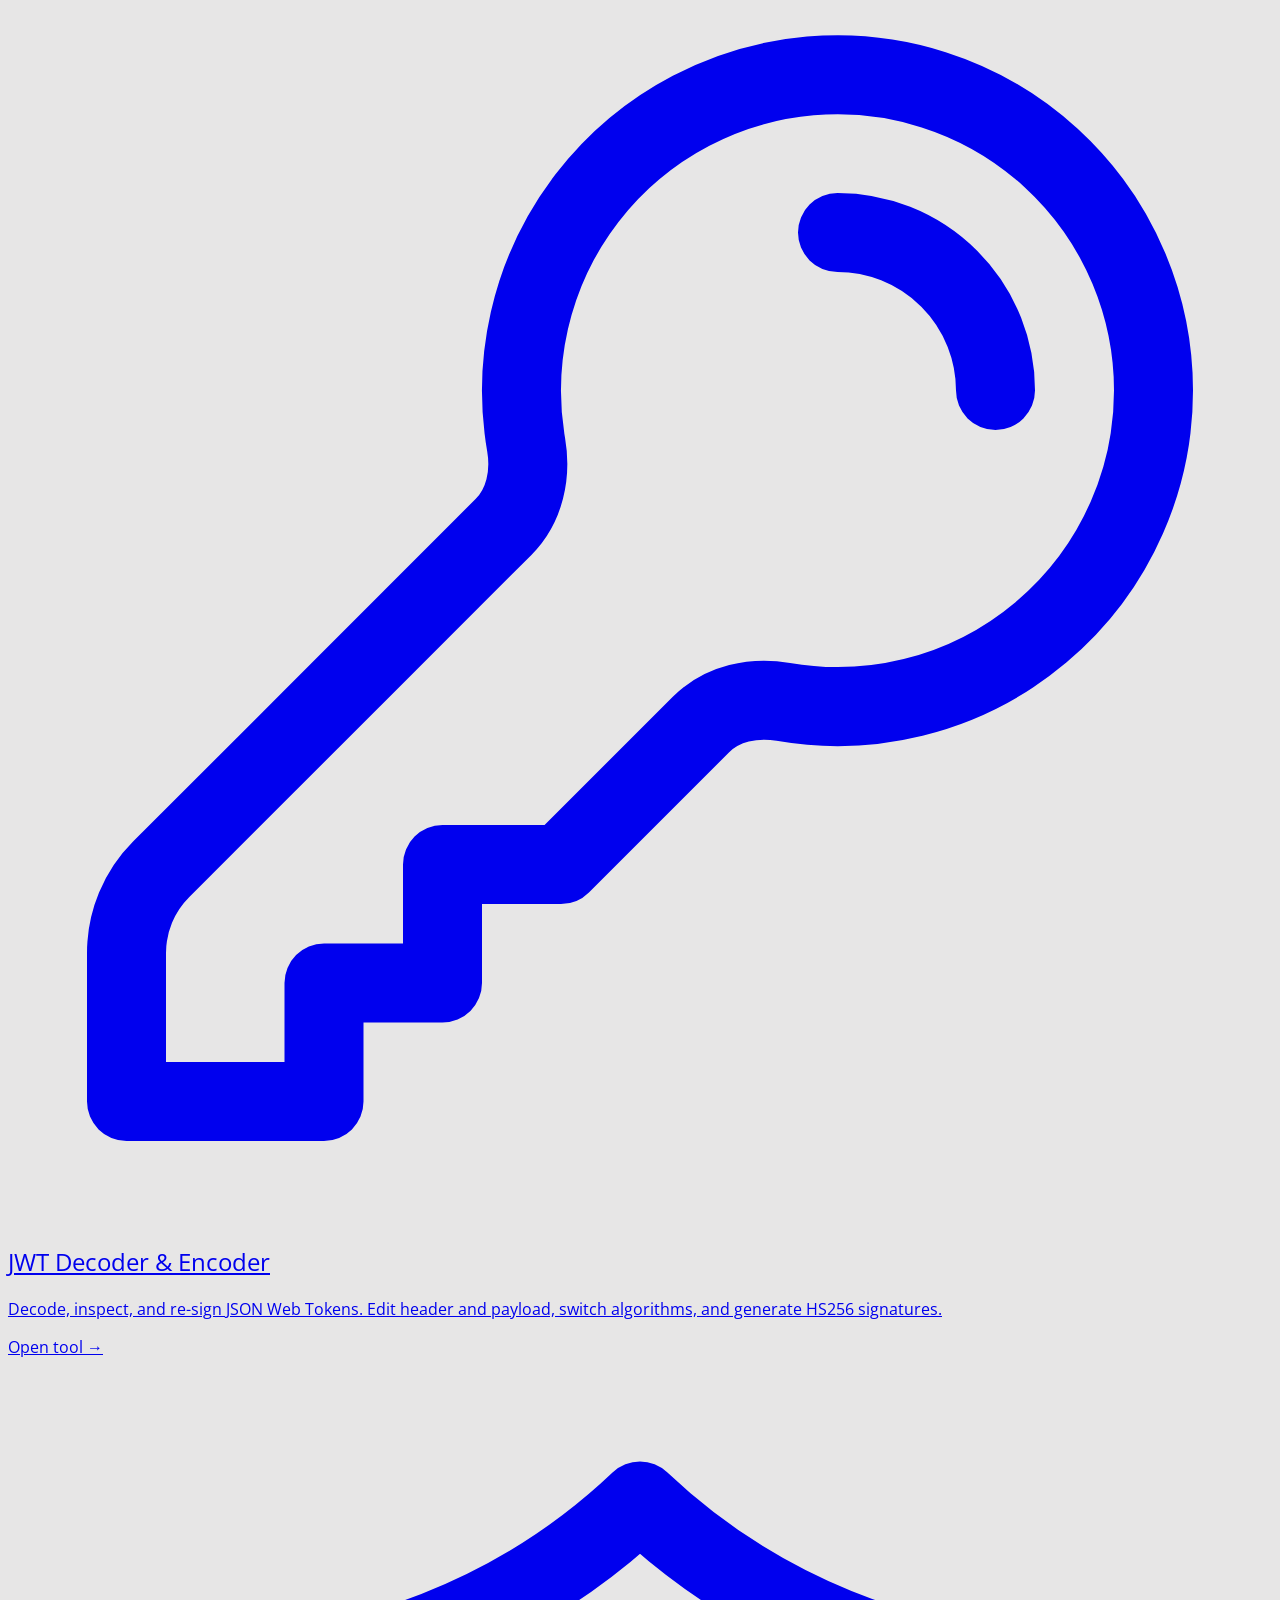
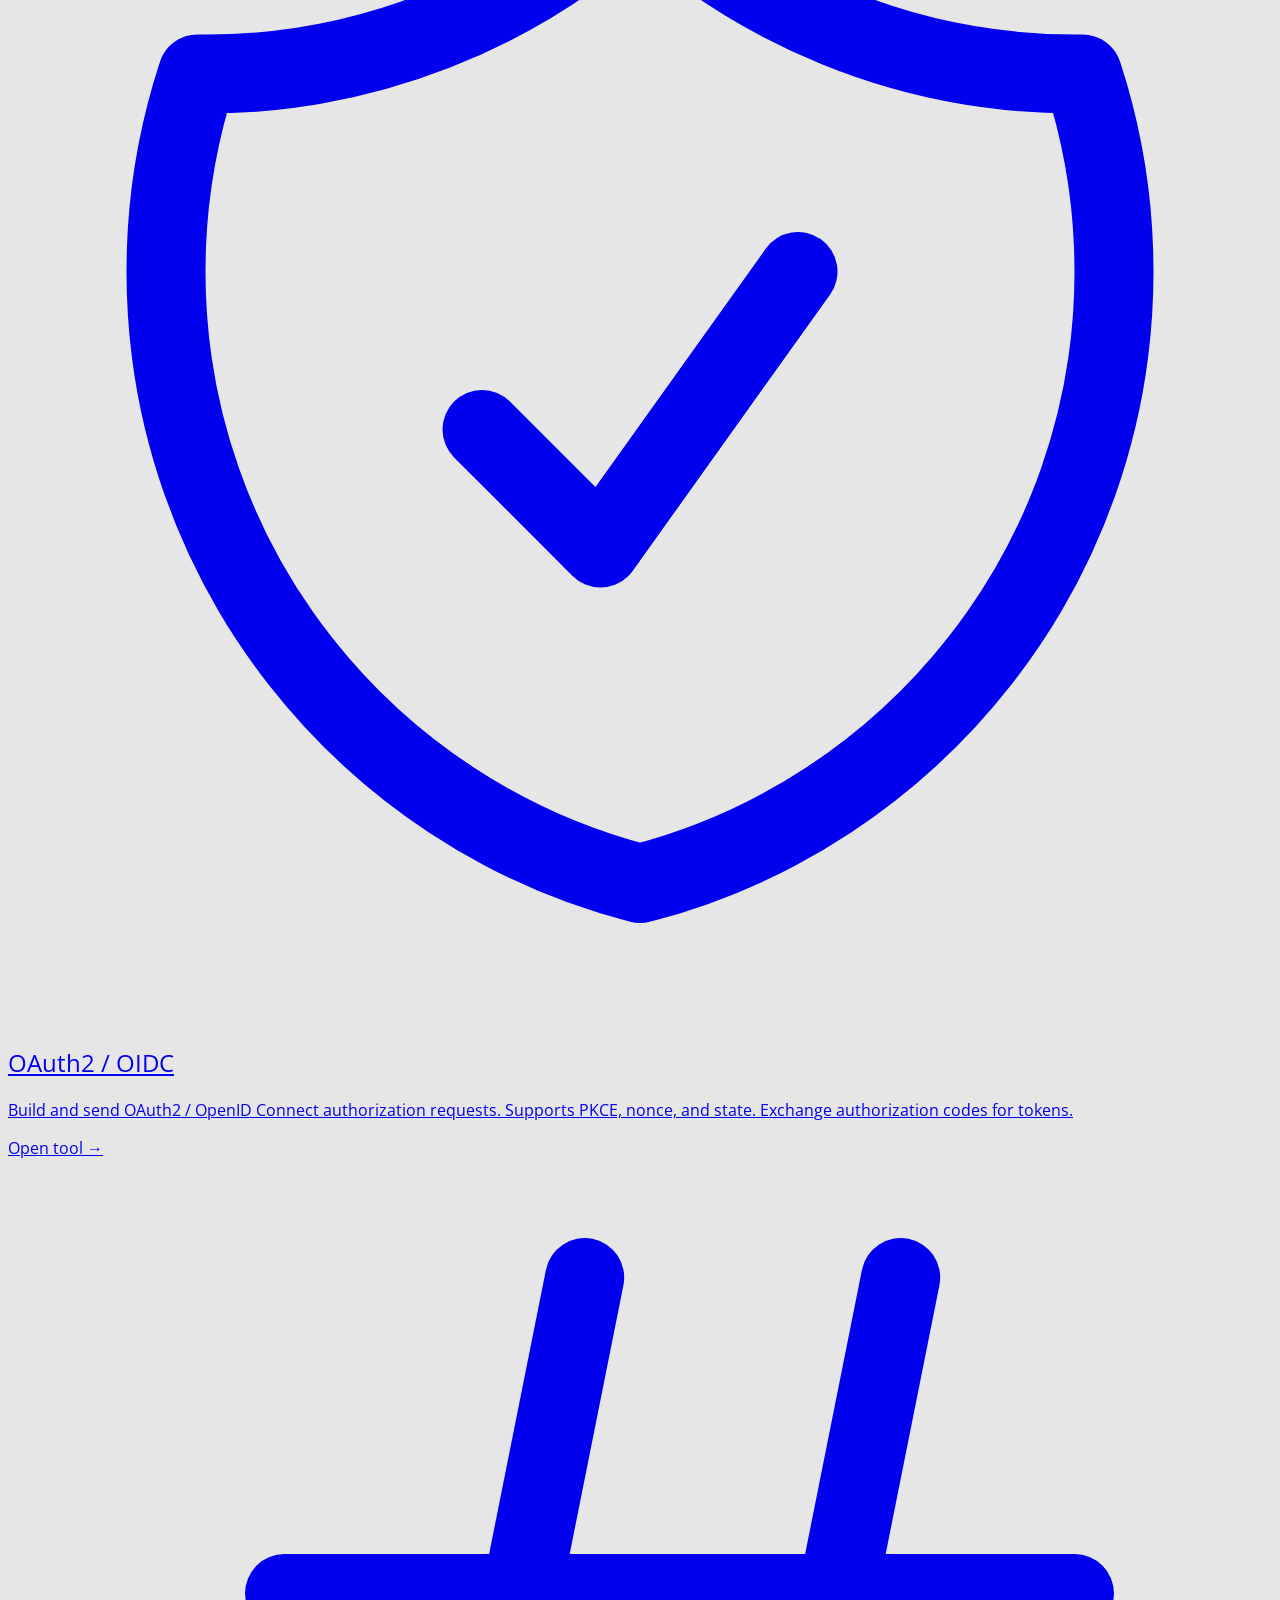
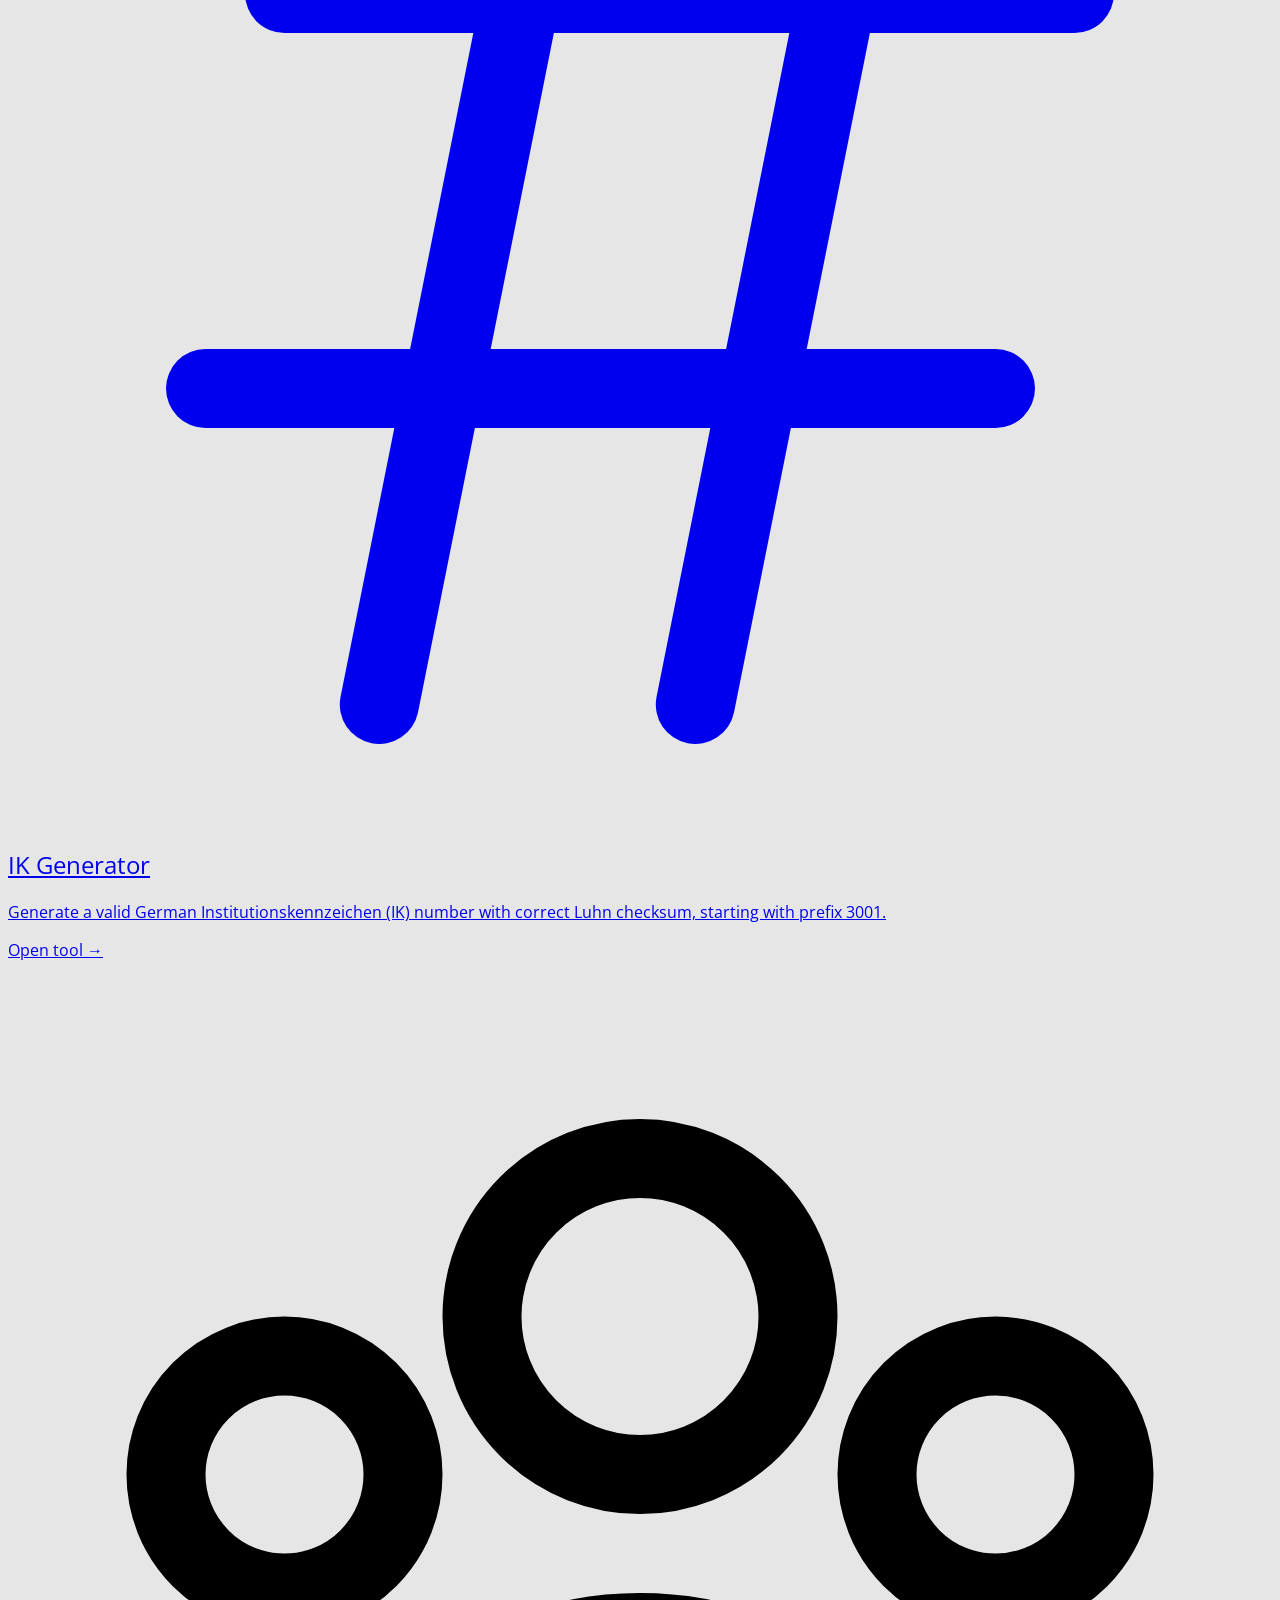
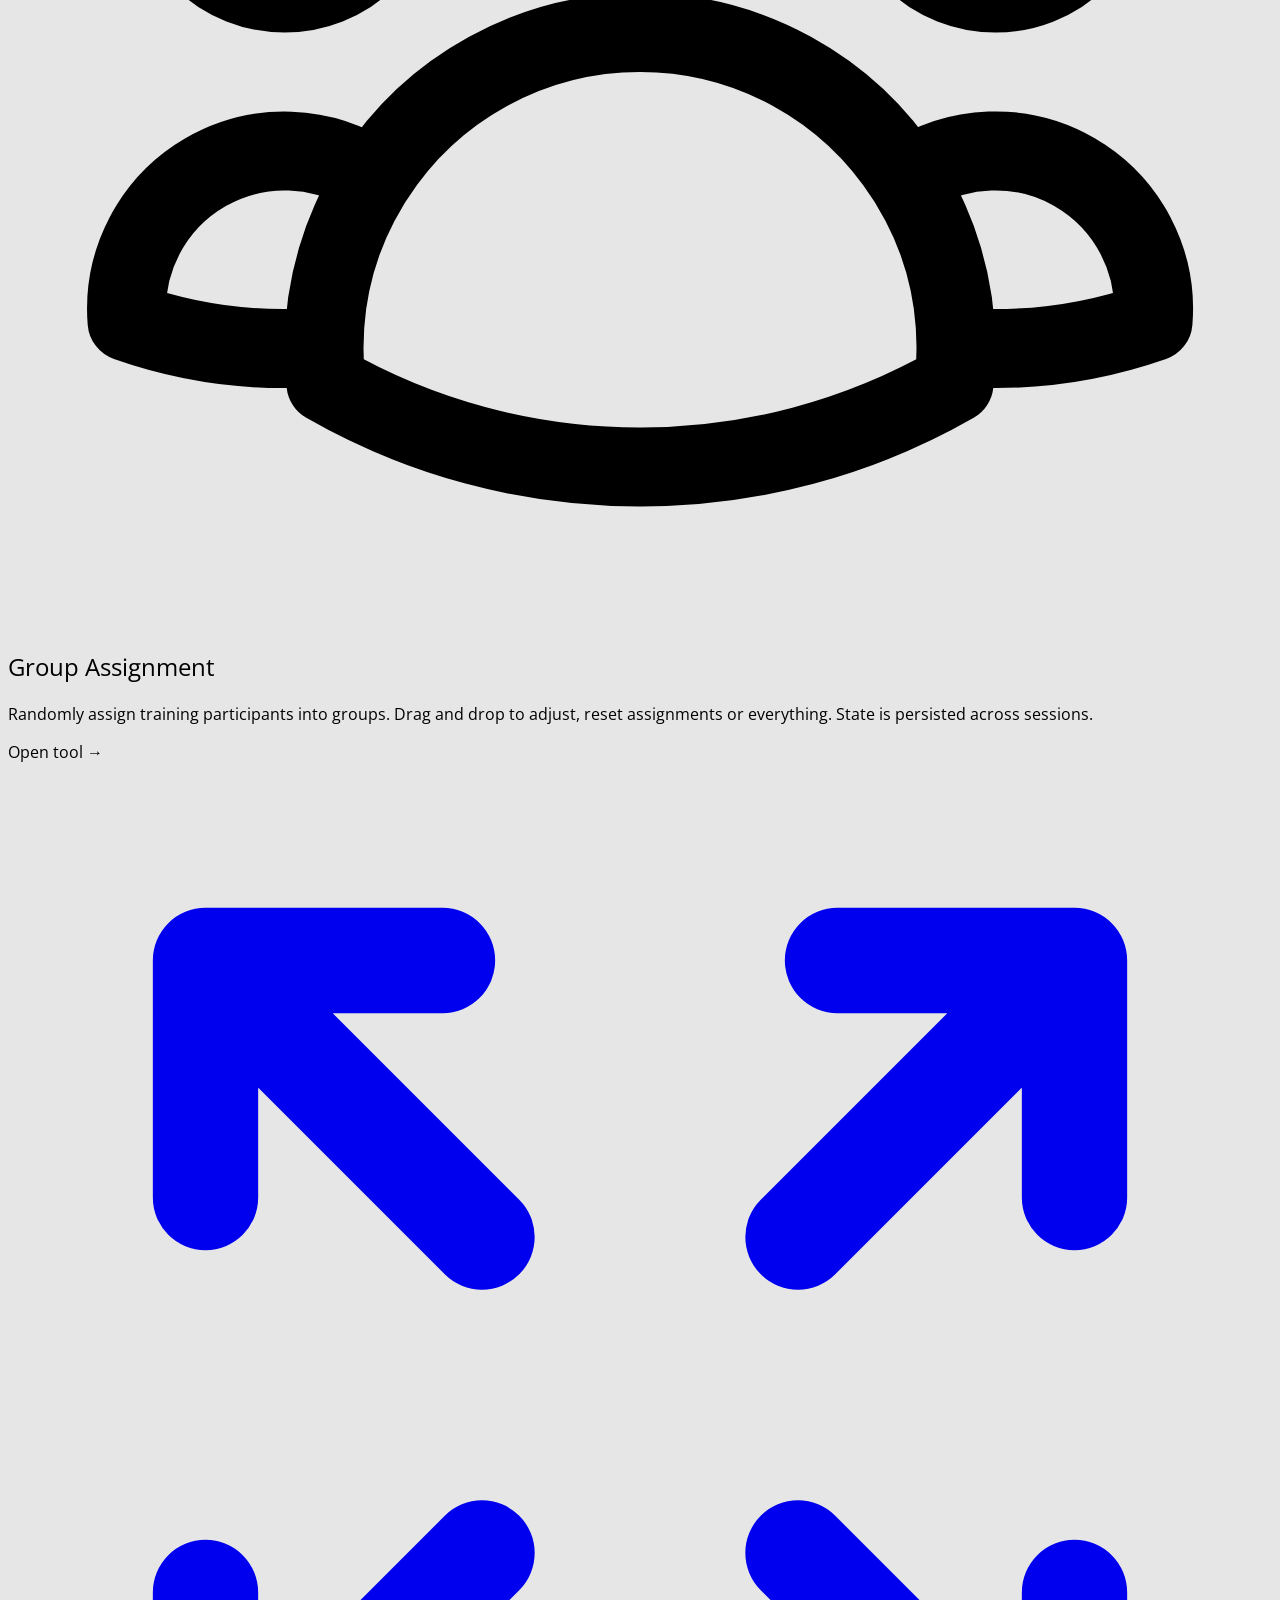
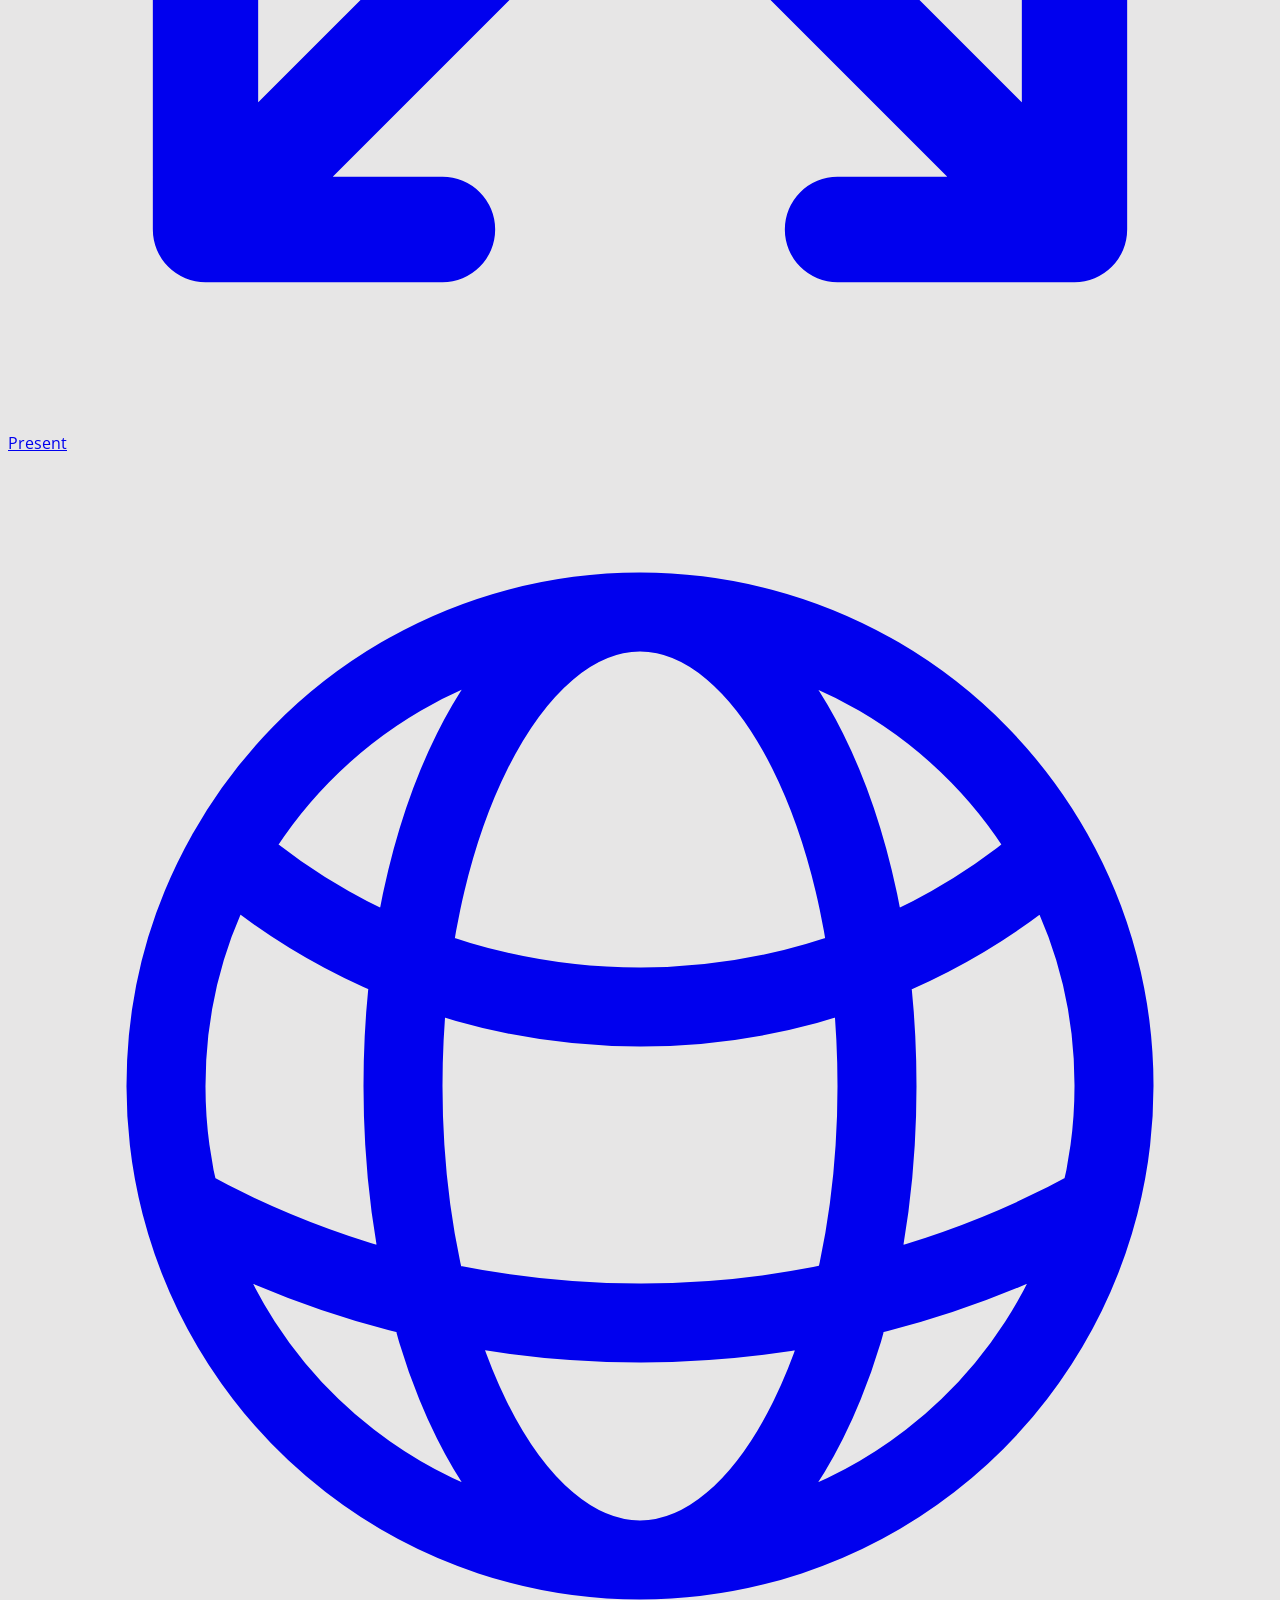
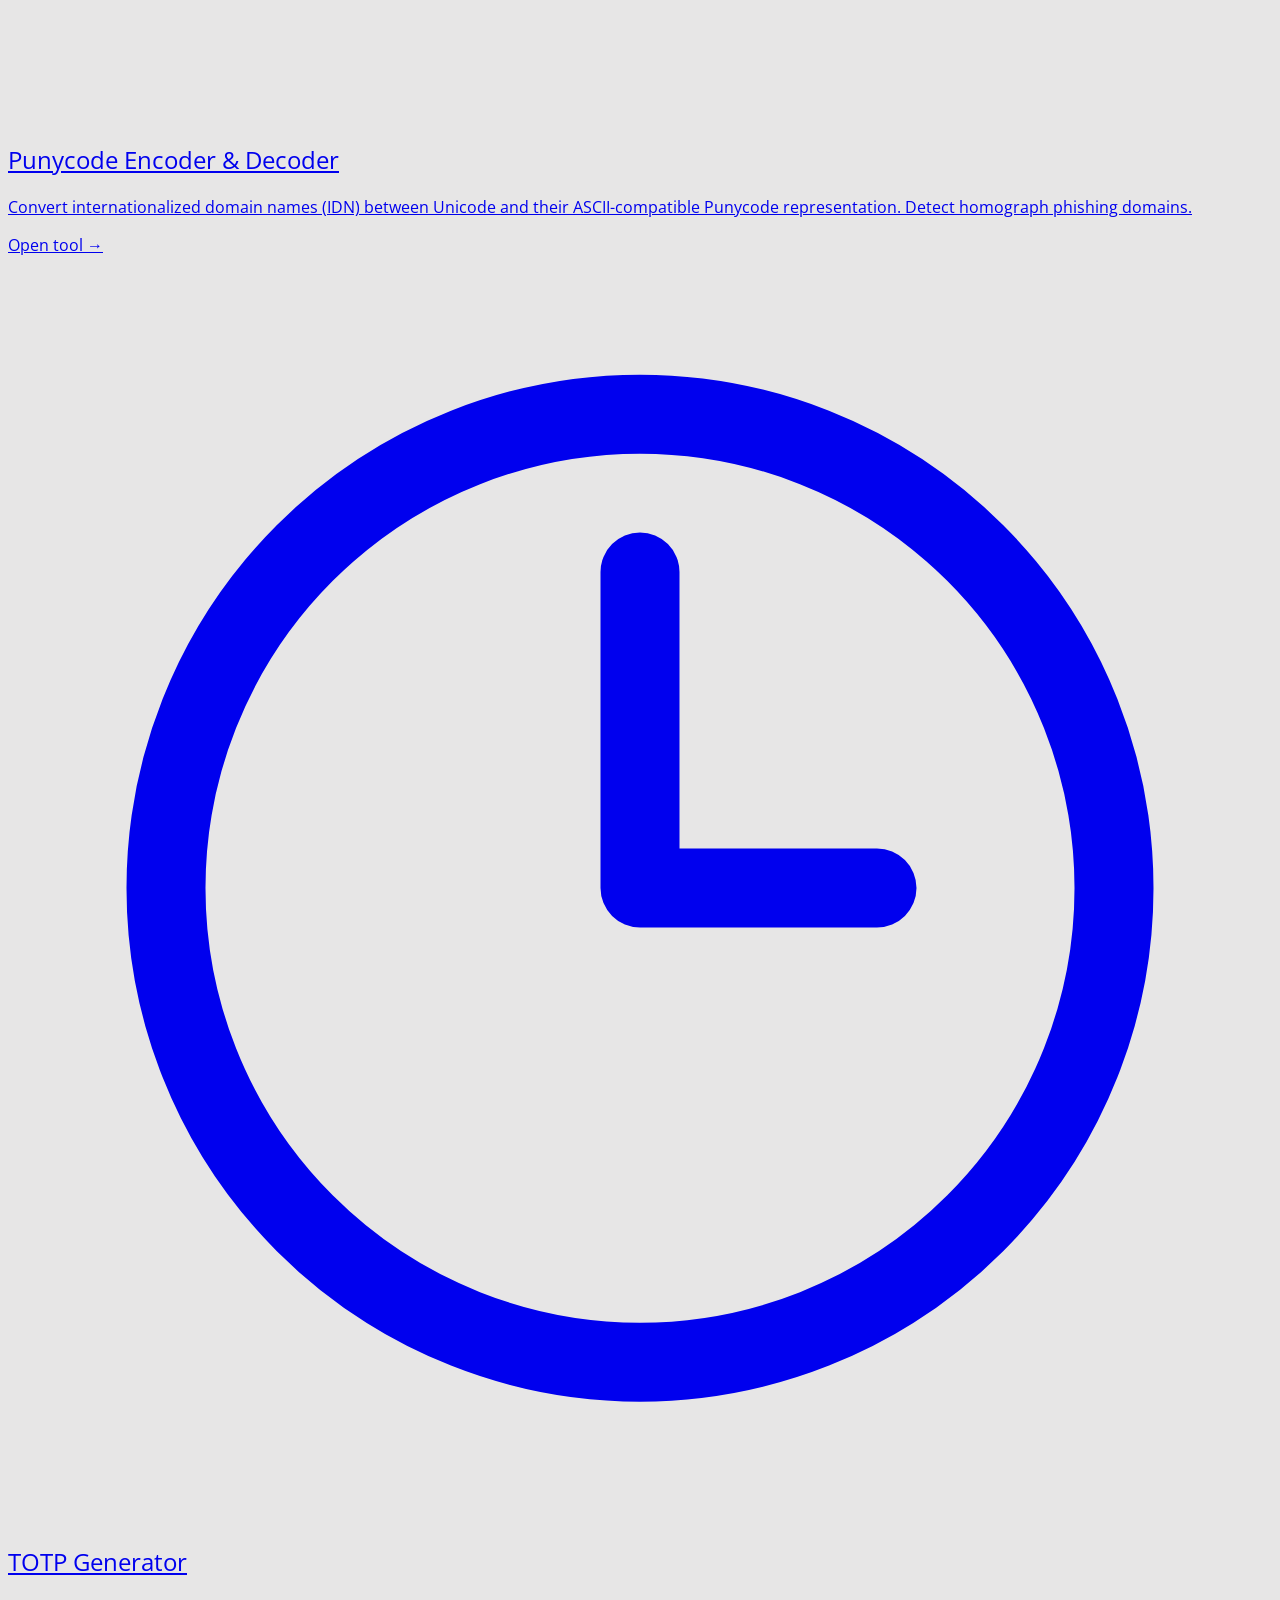
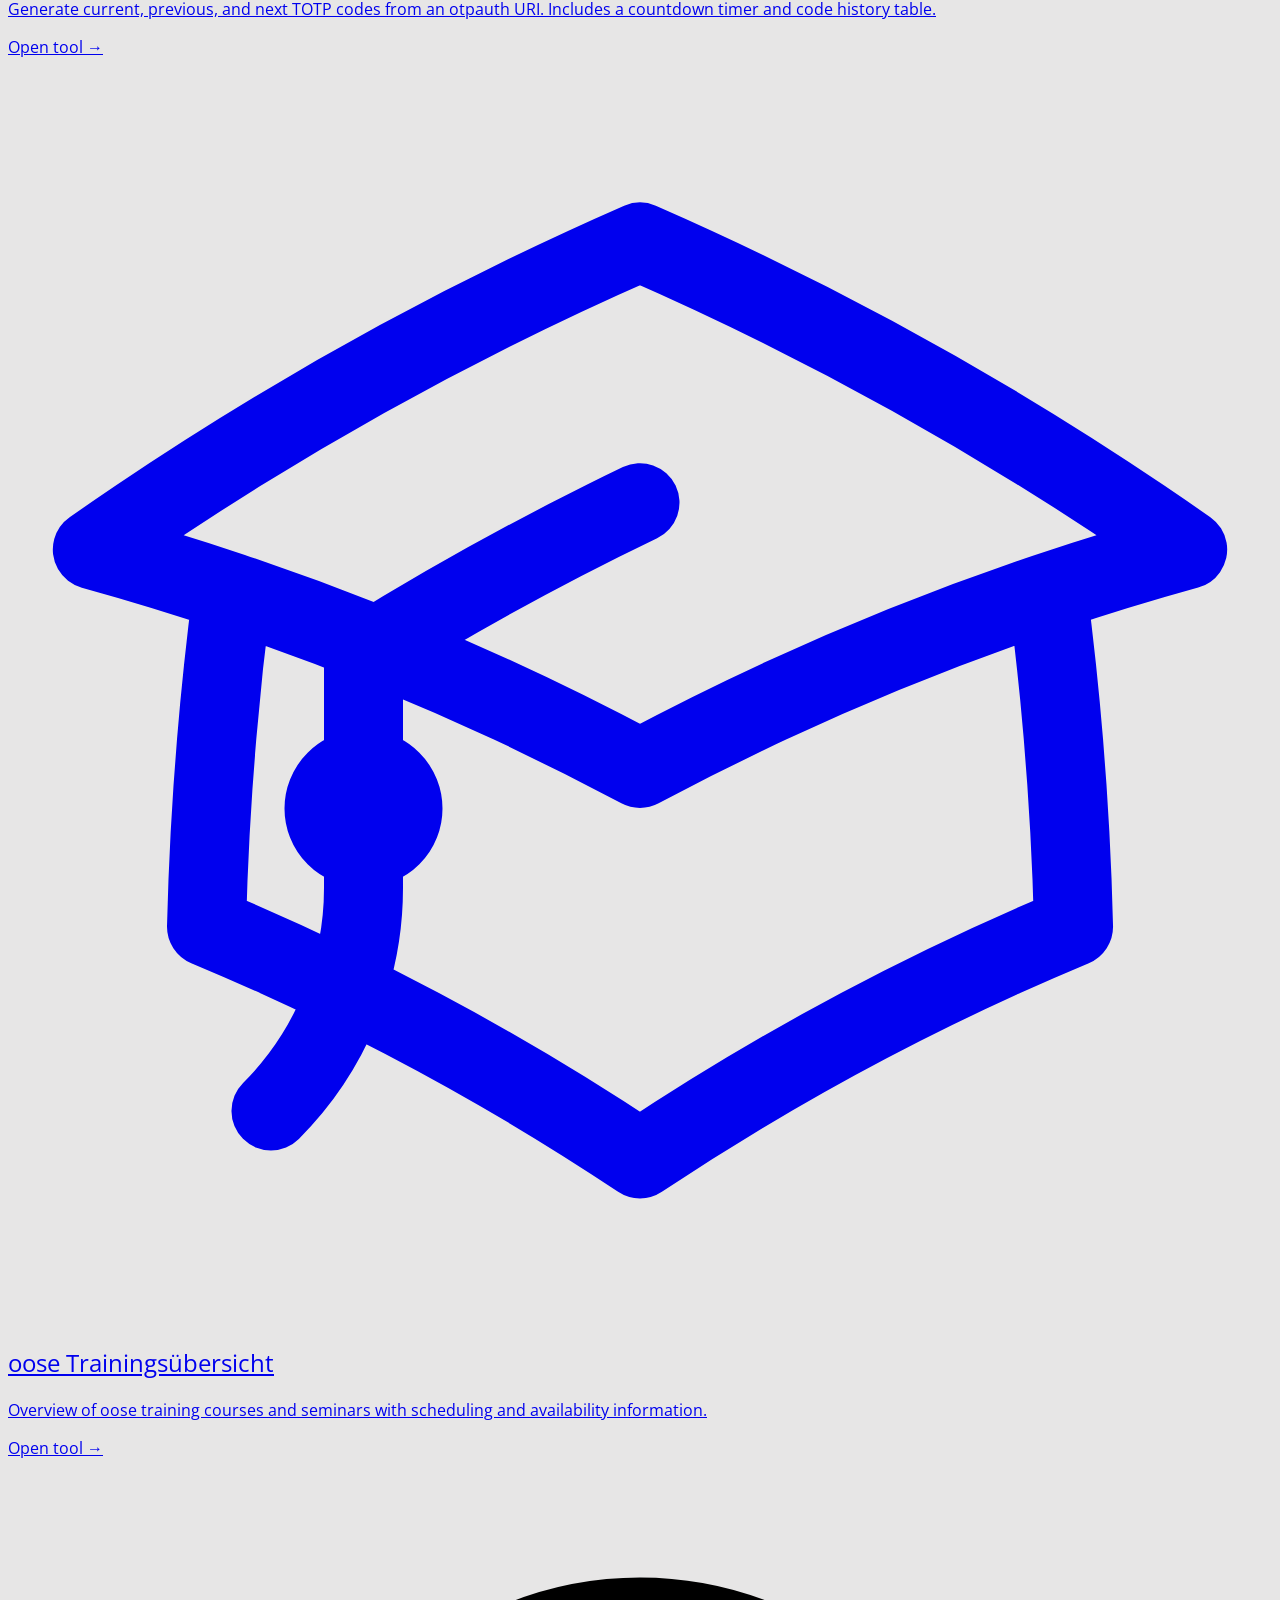
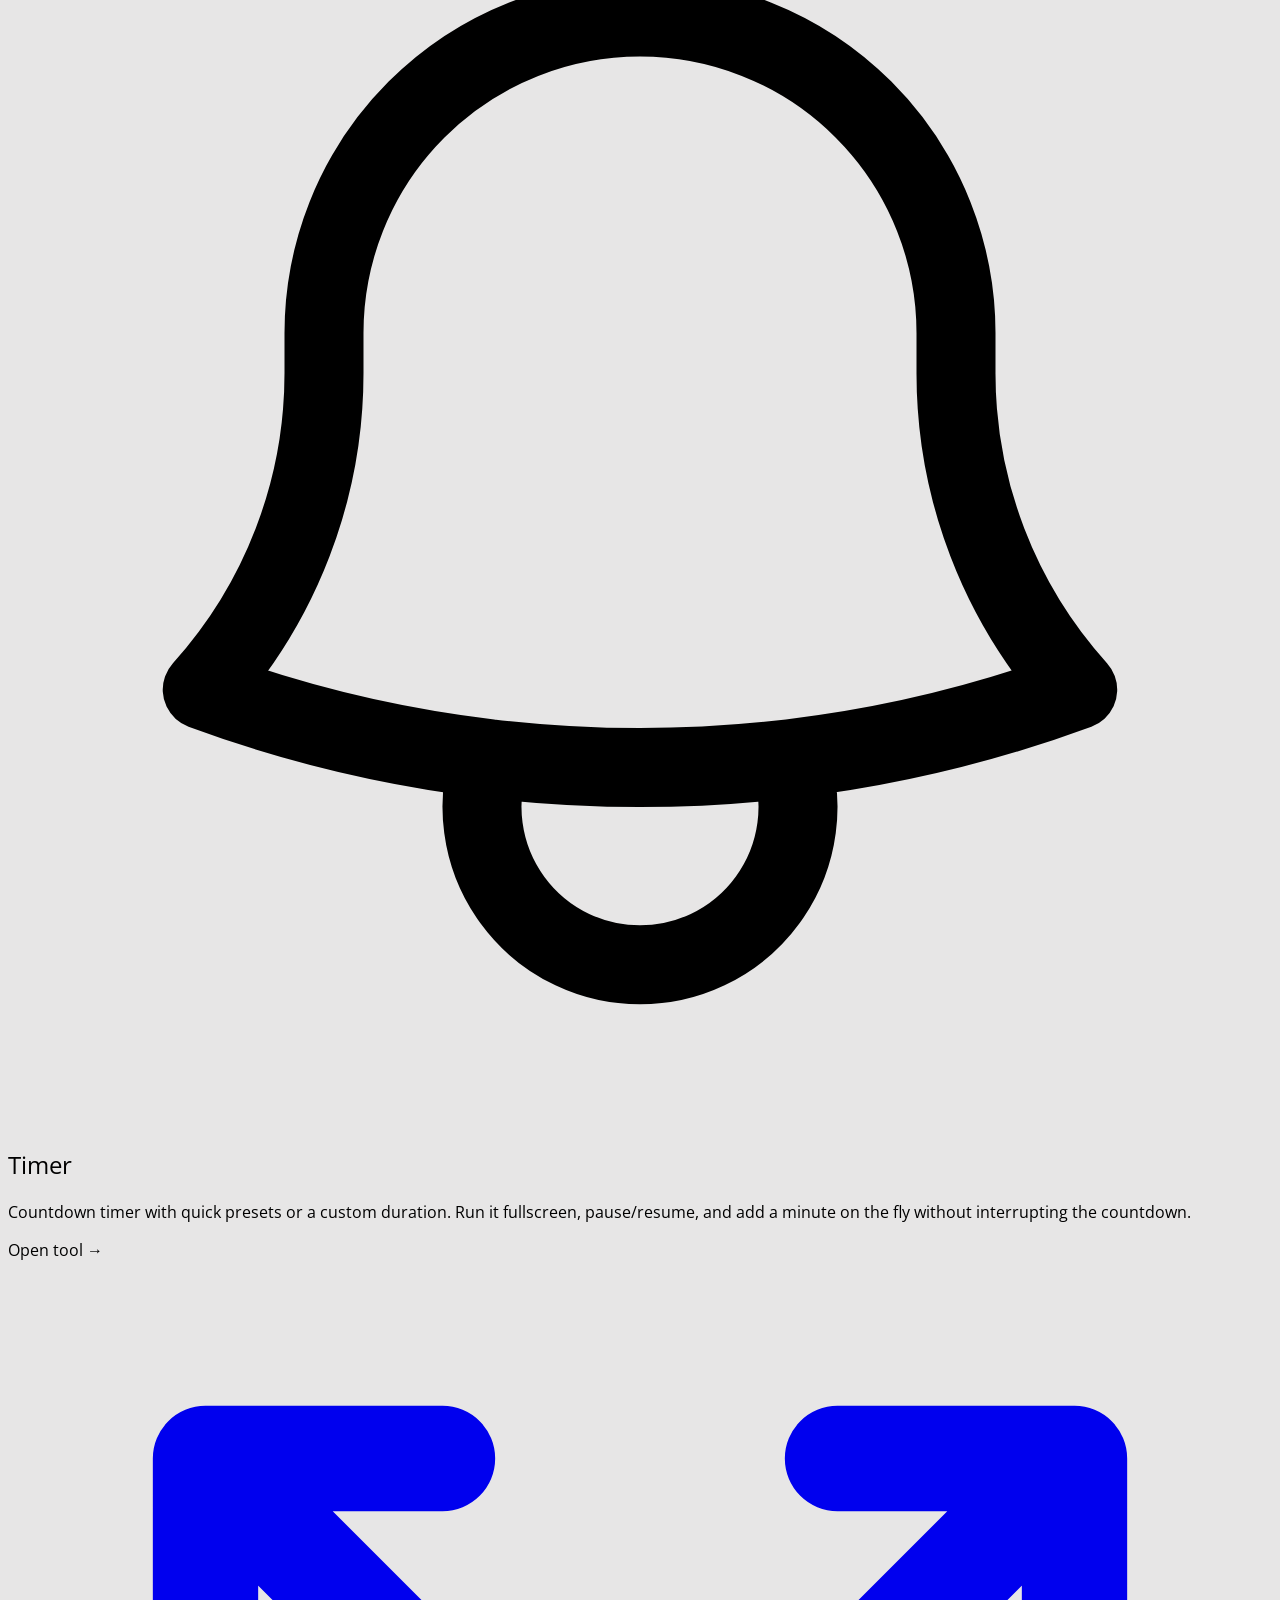
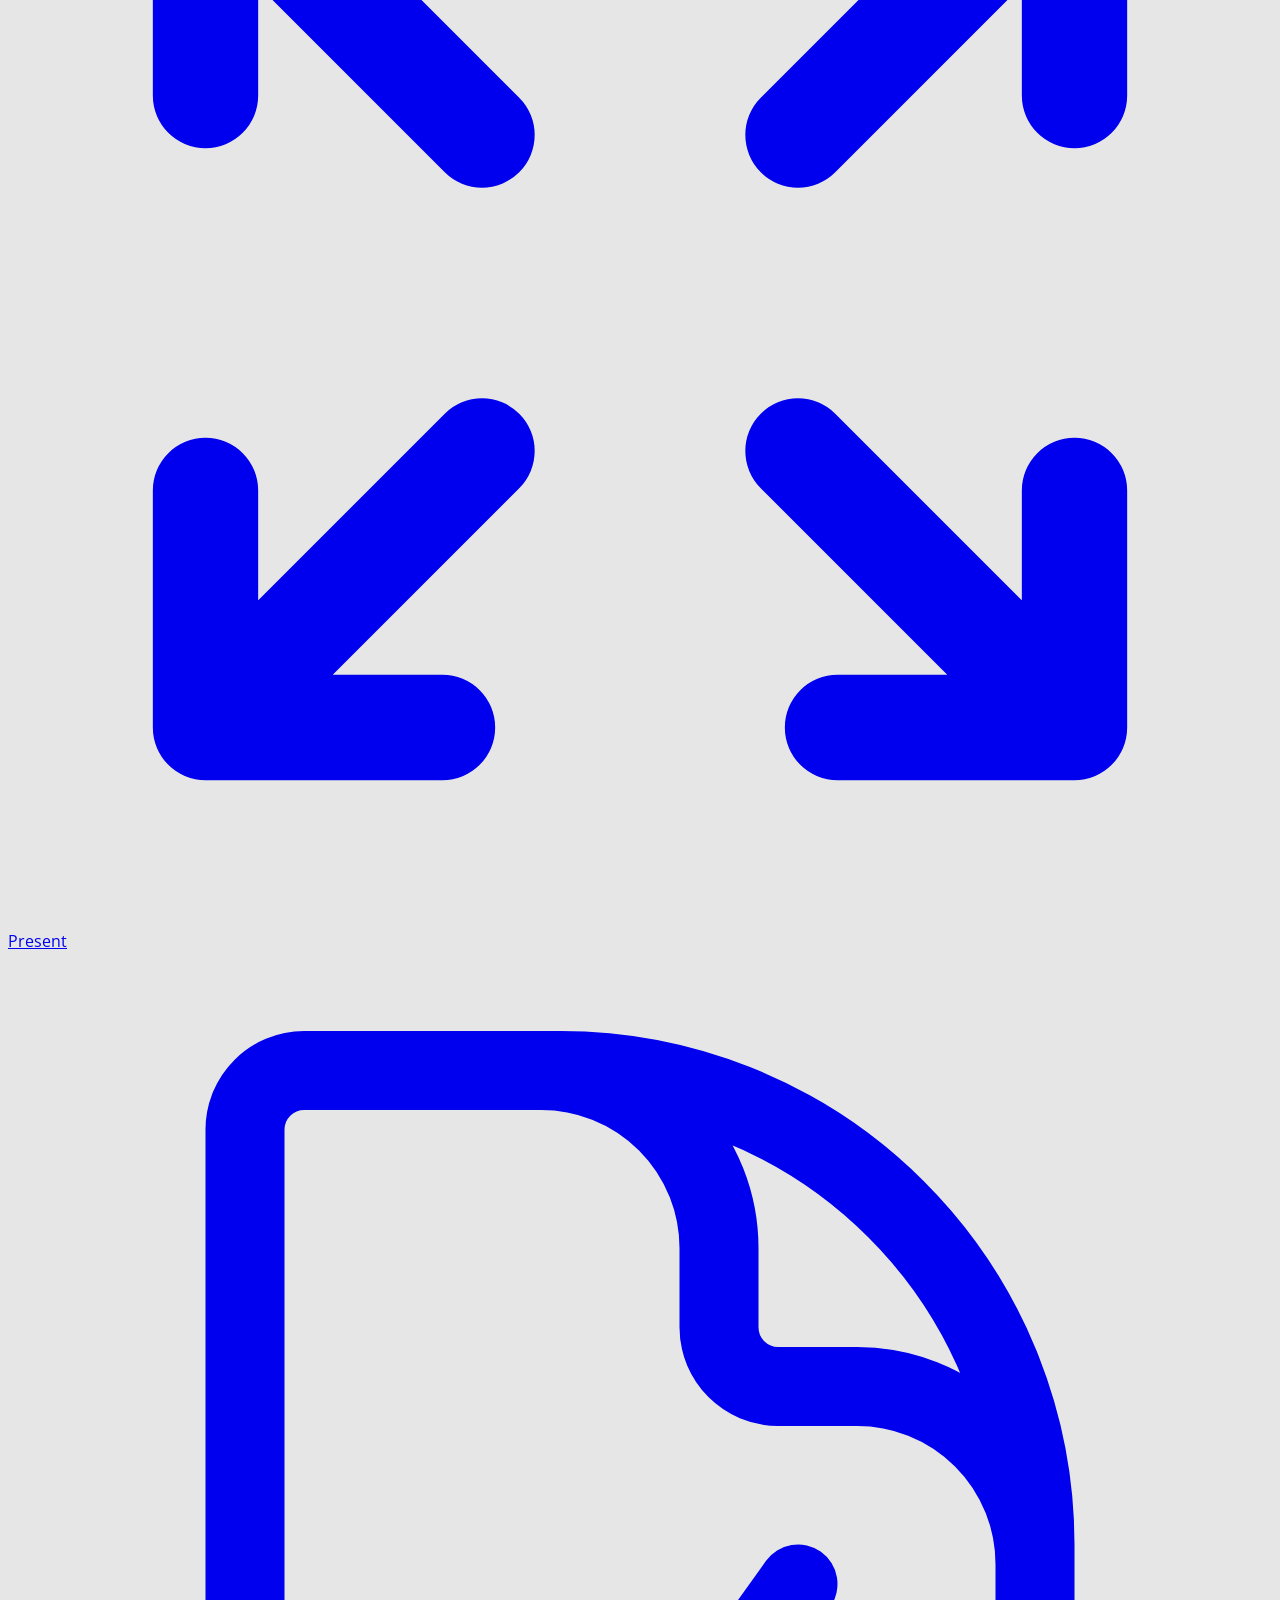
==== commit 44acd5d0: "beautified the cert generator for the vulnerads vm" ====
--- a/index.html
+++ b/index.html
@@ -169,6 +169,20 @@
                 </div>
             </div>
 
+            <!-- Certificate Generator -->
+            <a href="/vm/certgen.php" class="group bg-white rounded-xl shadow-lg border border-gray-200 hover:shadow-2xl transition duration-200 flex flex-col overflow-hidden">
+                <div class="bg-[#F8E6E6] flex items-center justify-center p-6">
+                    <svg xmlns="http://www.w3.org/2000/svg" class="h-12 w-12 text-[#7B1717]" fill="none" viewBox="0 0 24 24" stroke="currentColor" stroke-width="1.5">
+                        <path stroke-linecap="round" stroke-linejoin="round" d="M10.125 2.25h-4.5c-.621 0-1.125.504-1.125 1.125v17.25c0 .621.504 1.125 1.125 1.125h12.75c.621 0 1.125-.504 1.125-1.125v-9M10.125 2.25h.375a9 9 0 019 9v.375M10.125 2.25A3.375 3.375 0 0113.5 5.625v1.5c0 .621.504 1.125 1.125 1.125h1.5a3.375 3.375 0 013.375 3.375M9 15l2.25 2.25L15 12" />
+                    </svg>
+                </div>
+                <div class="p-6 flex flex-col flex-grow">
+                    <h2 class="text-lg font-bold text-black mb-2">Certificate Generator</h2>
+                    <p class="text-sm text-gray-500 flex-grow">Issue fresh Let&rsquo;s Encrypt certificates for the training VM domains via DNS challenge, and rebuild the bundle the VMs fetch at boot.</p>
+                    <span class="mt-4 text-sm font-semibold text-[#7B1717] group-hover:underline">Open tool →</span>
+                </div>
+            </a>
+
         </div>
     </main>
 
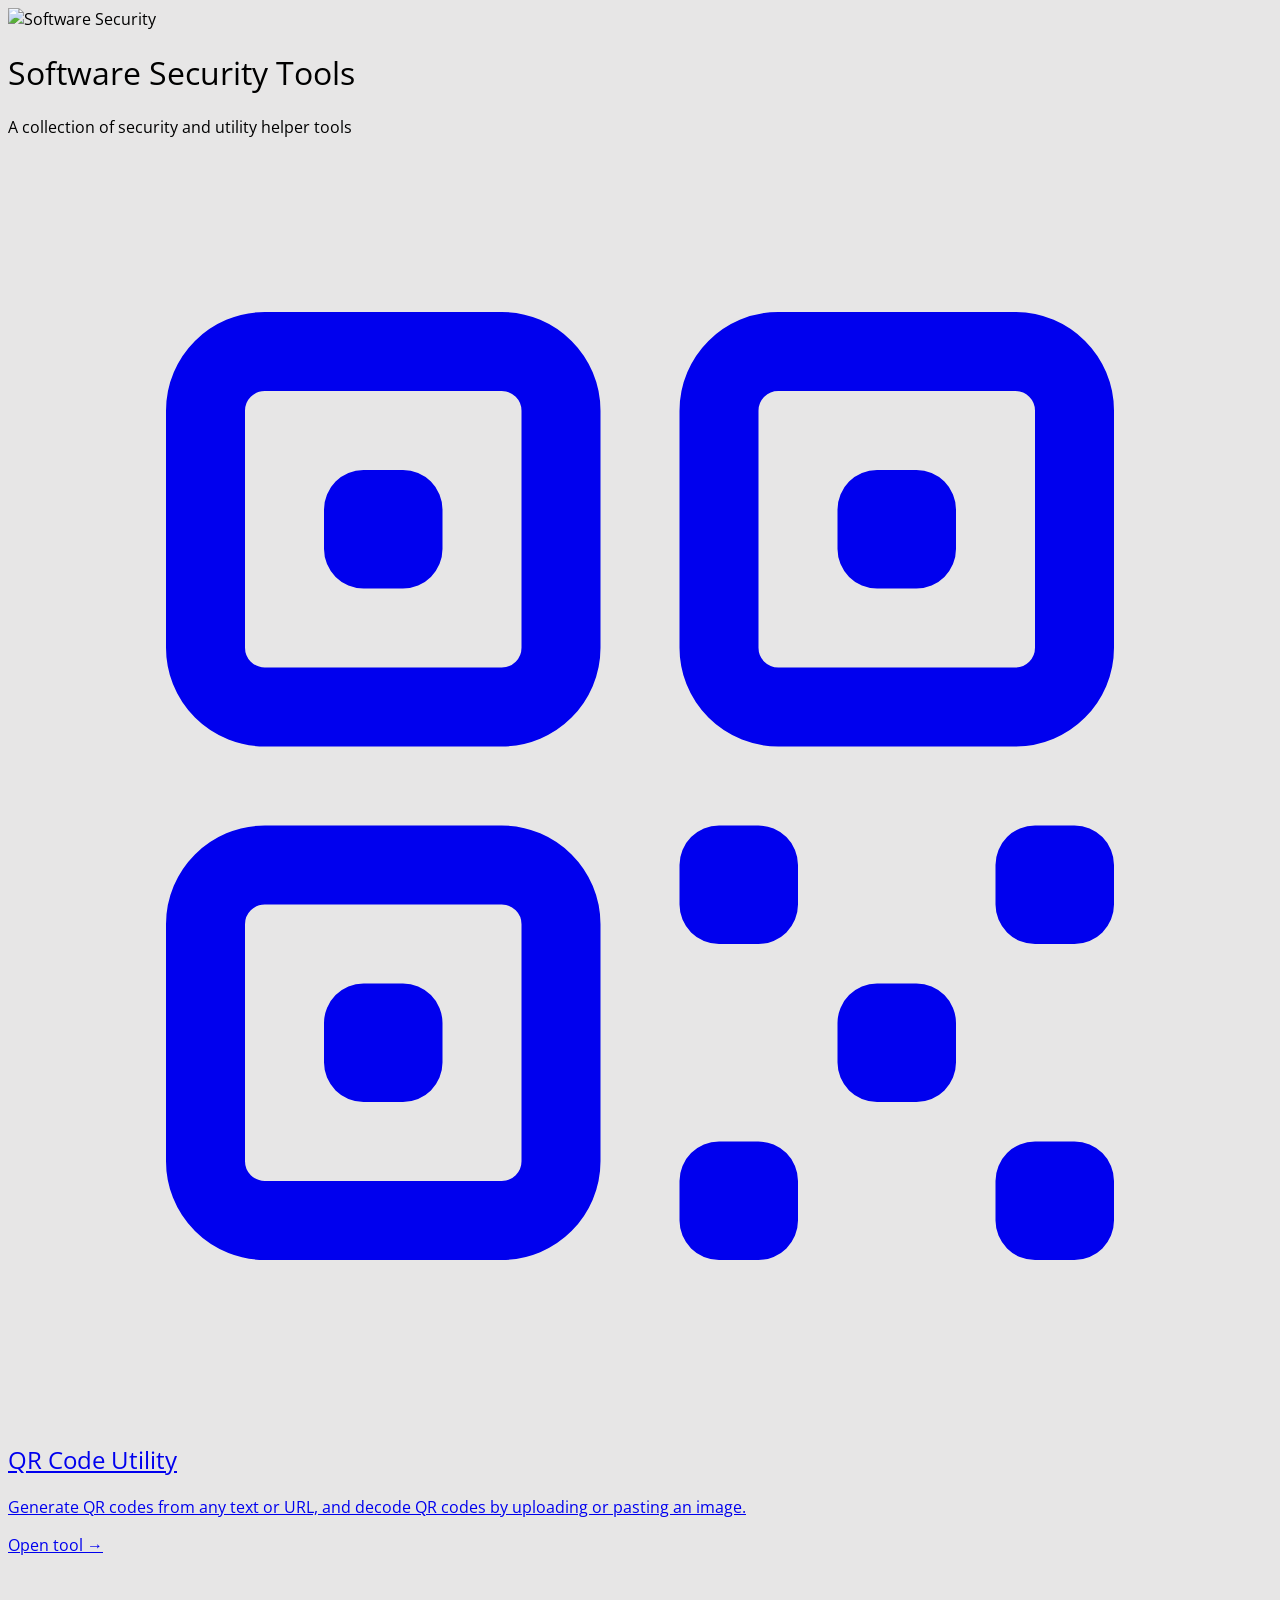
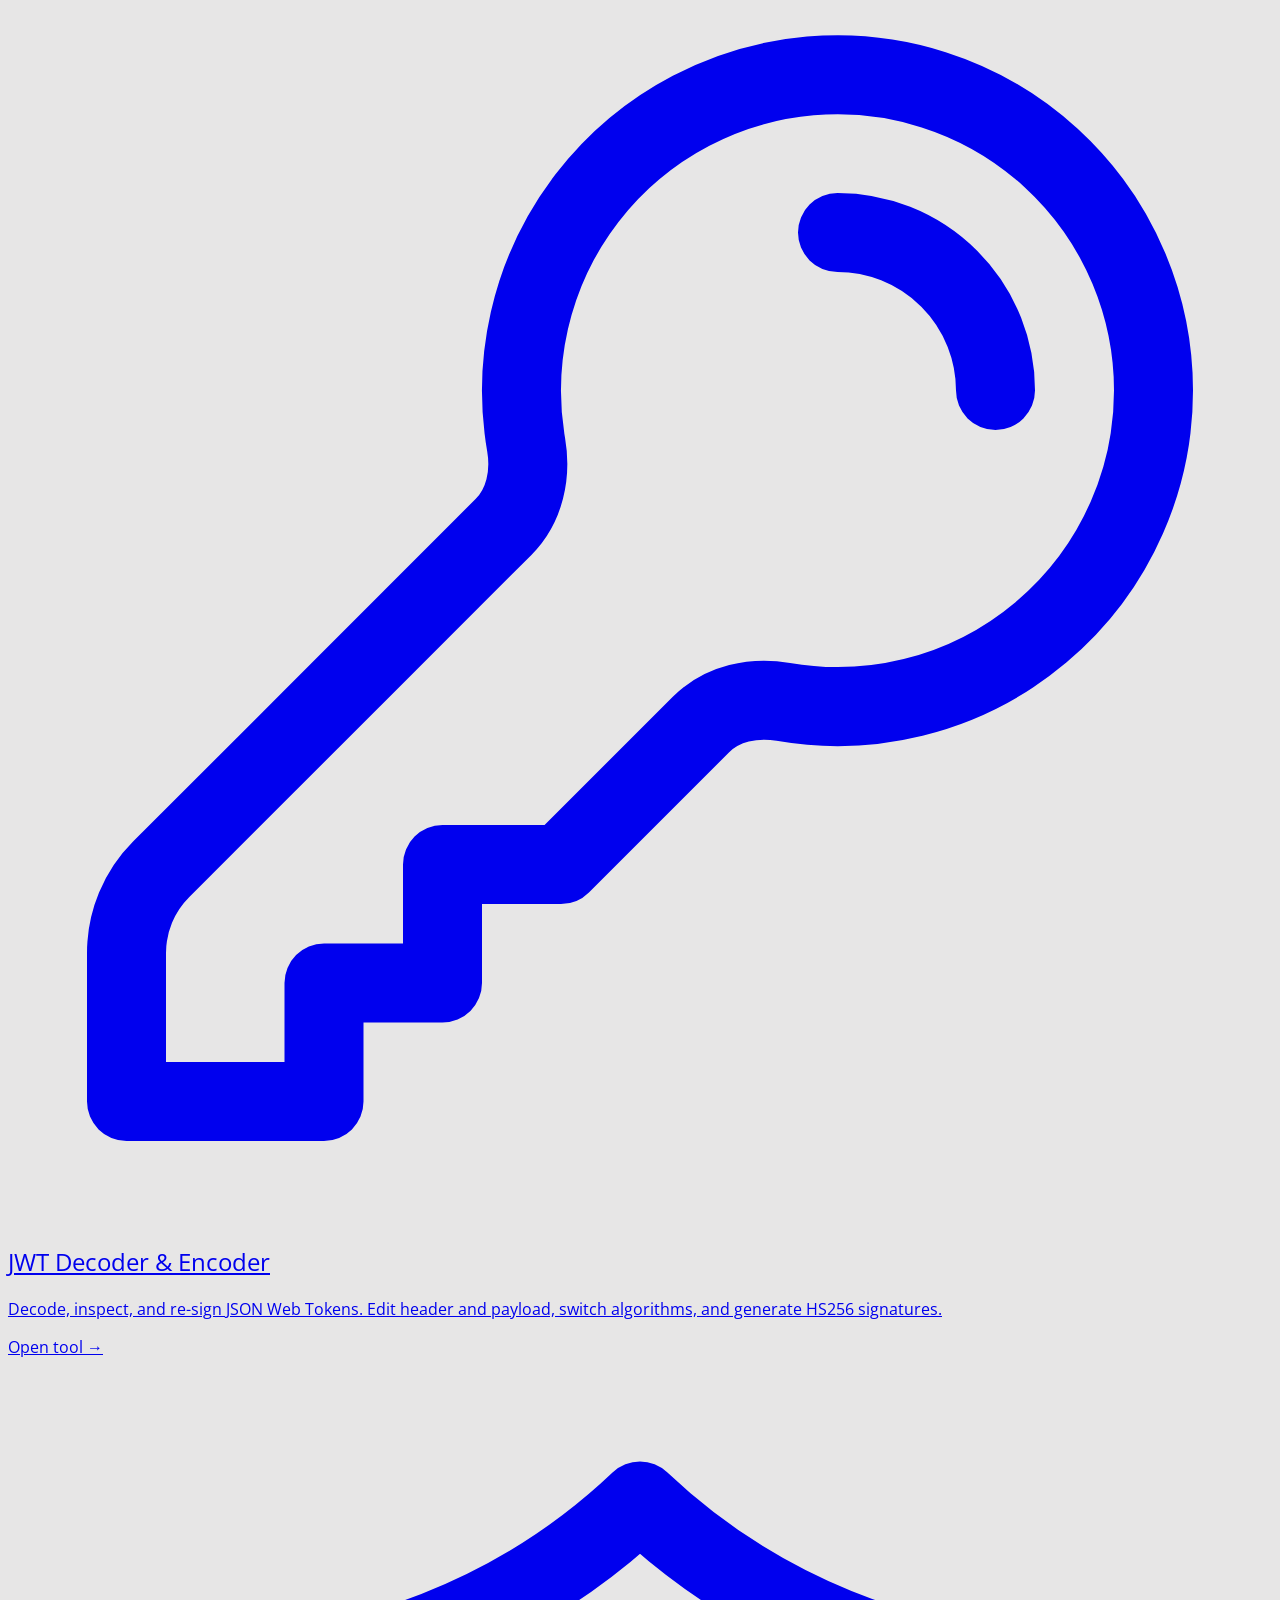
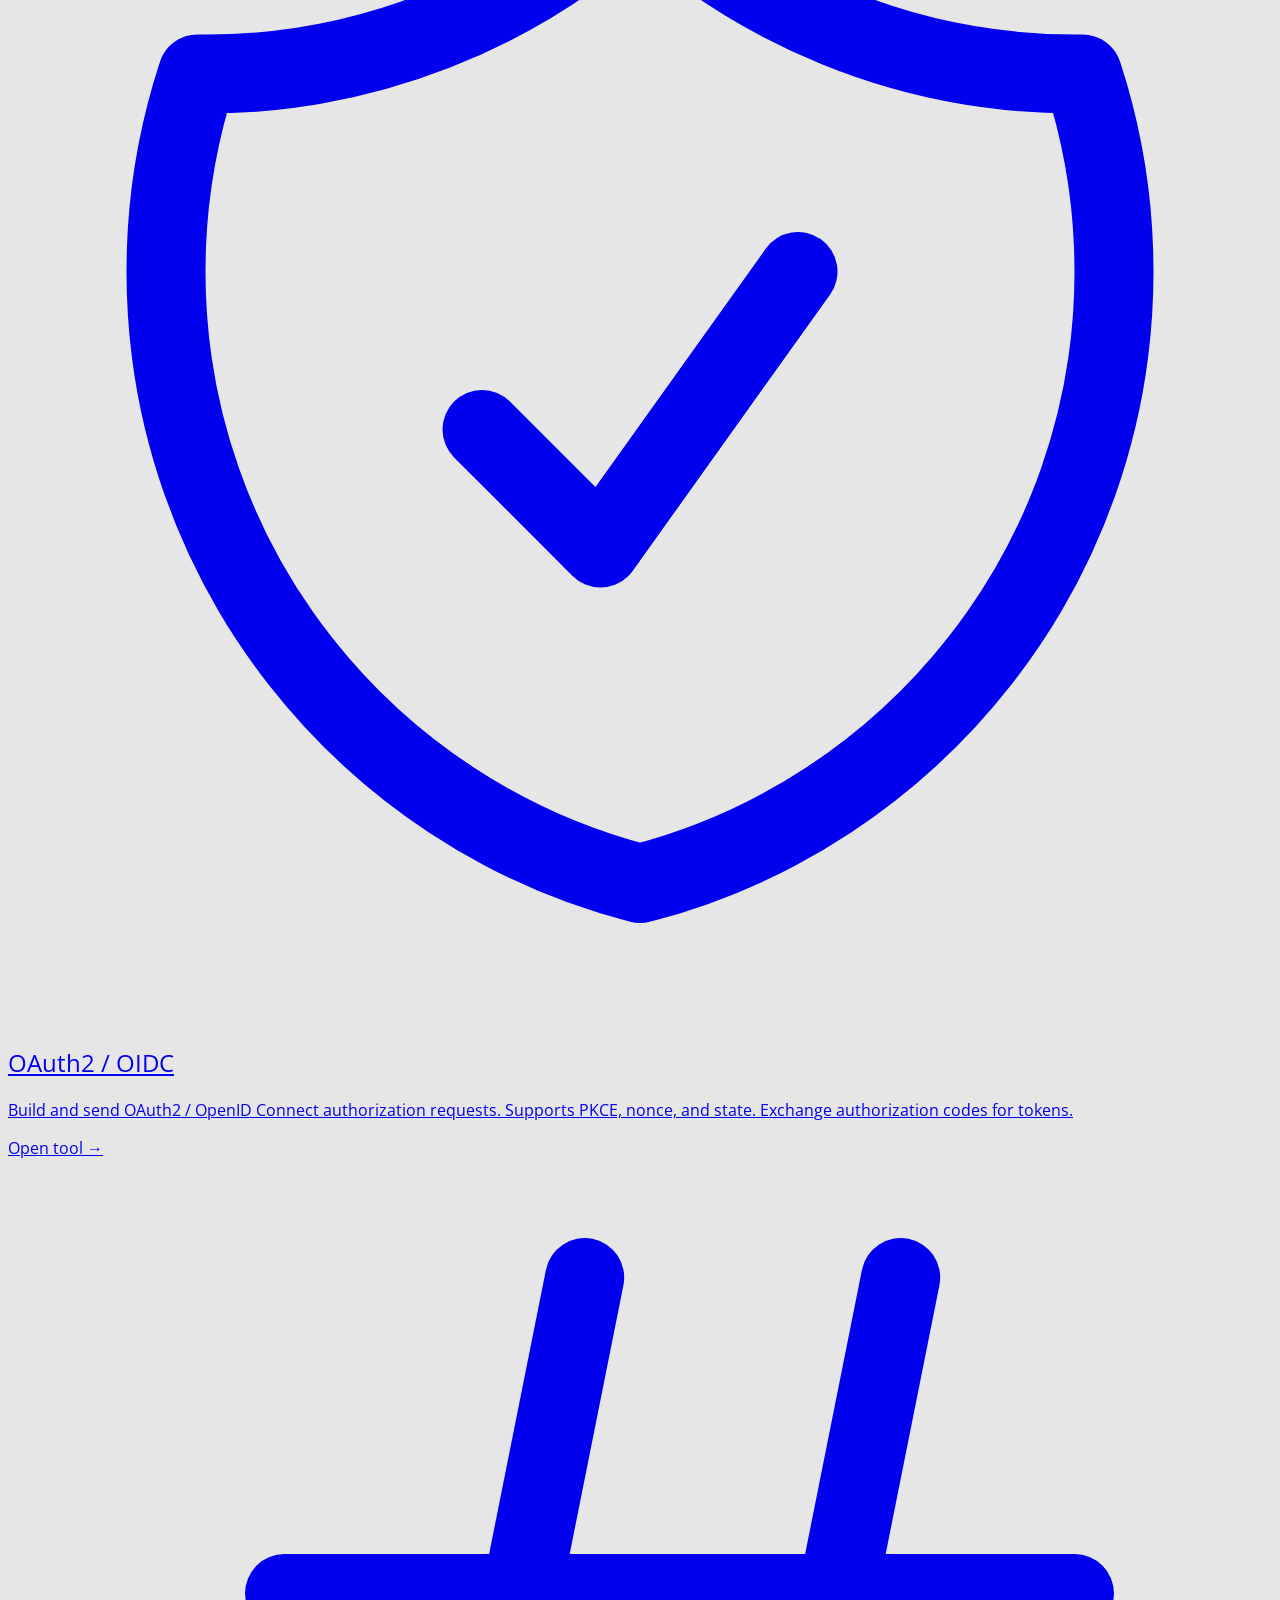
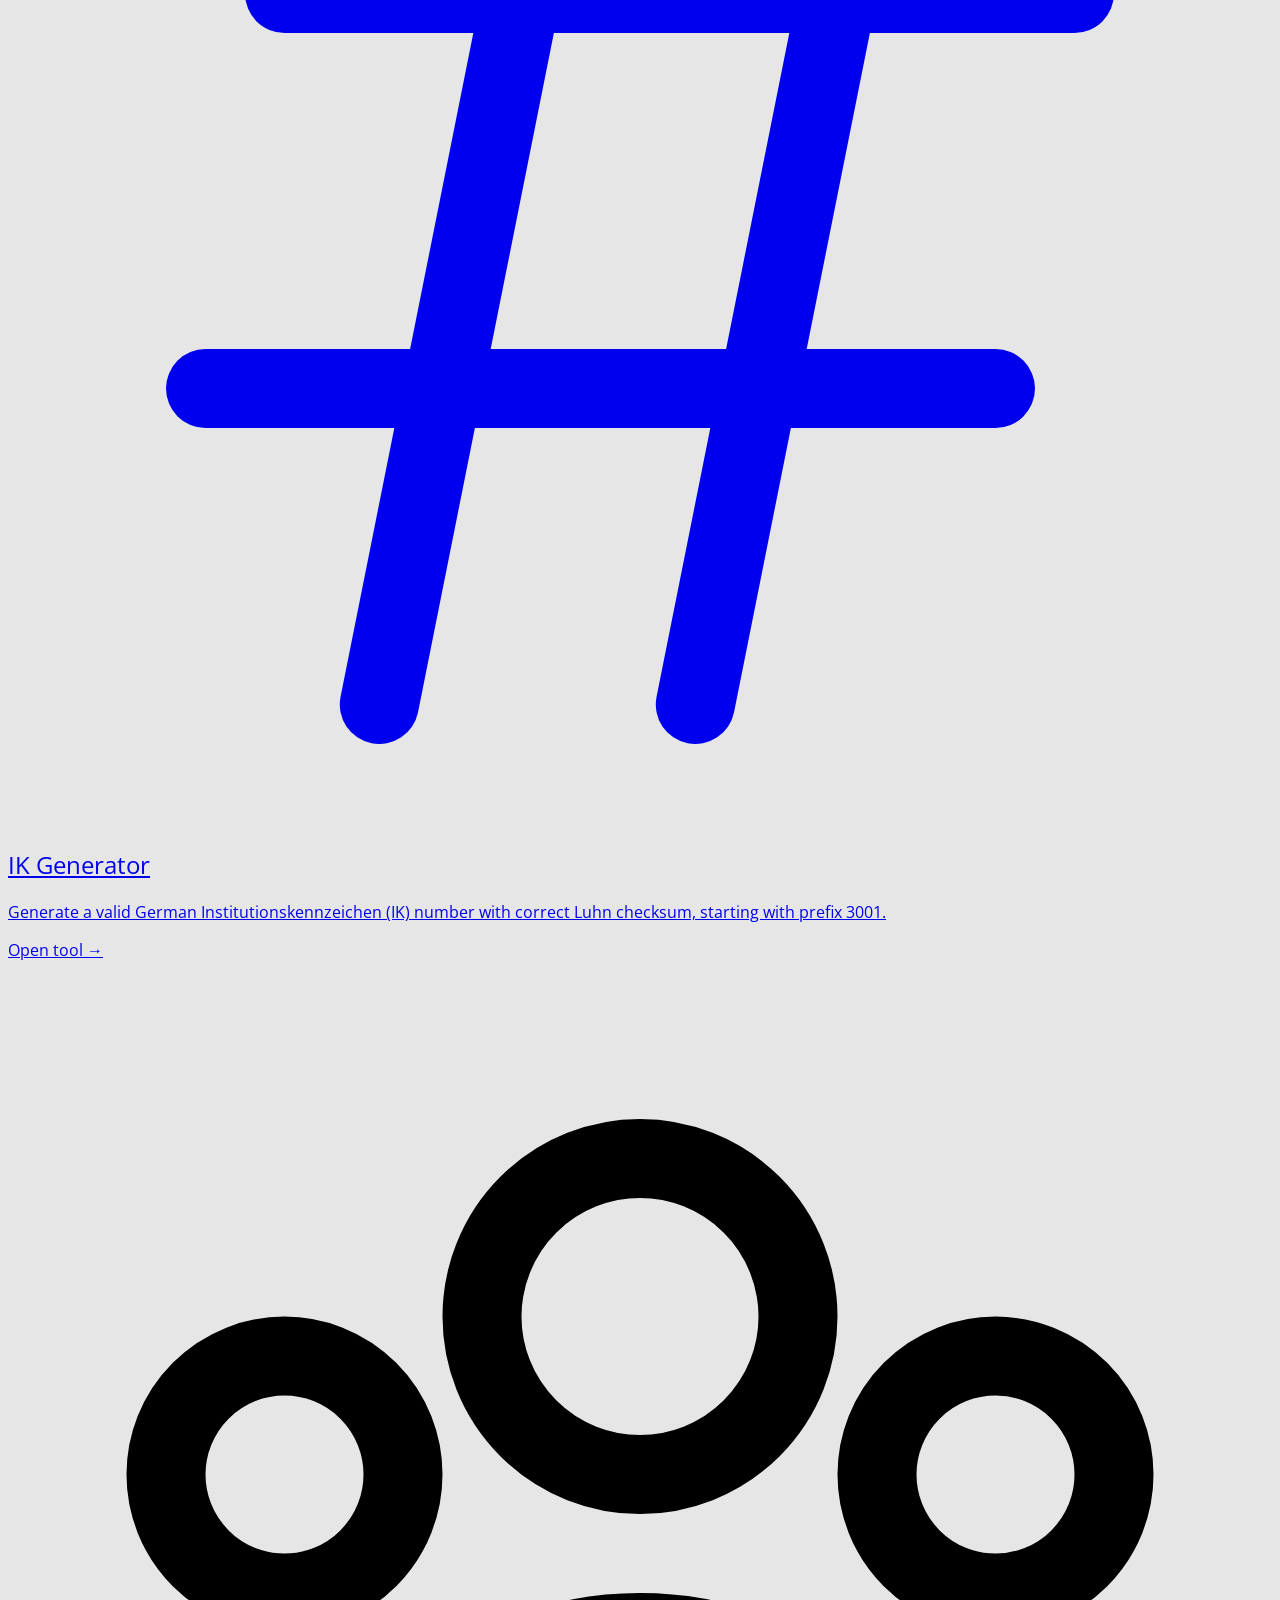
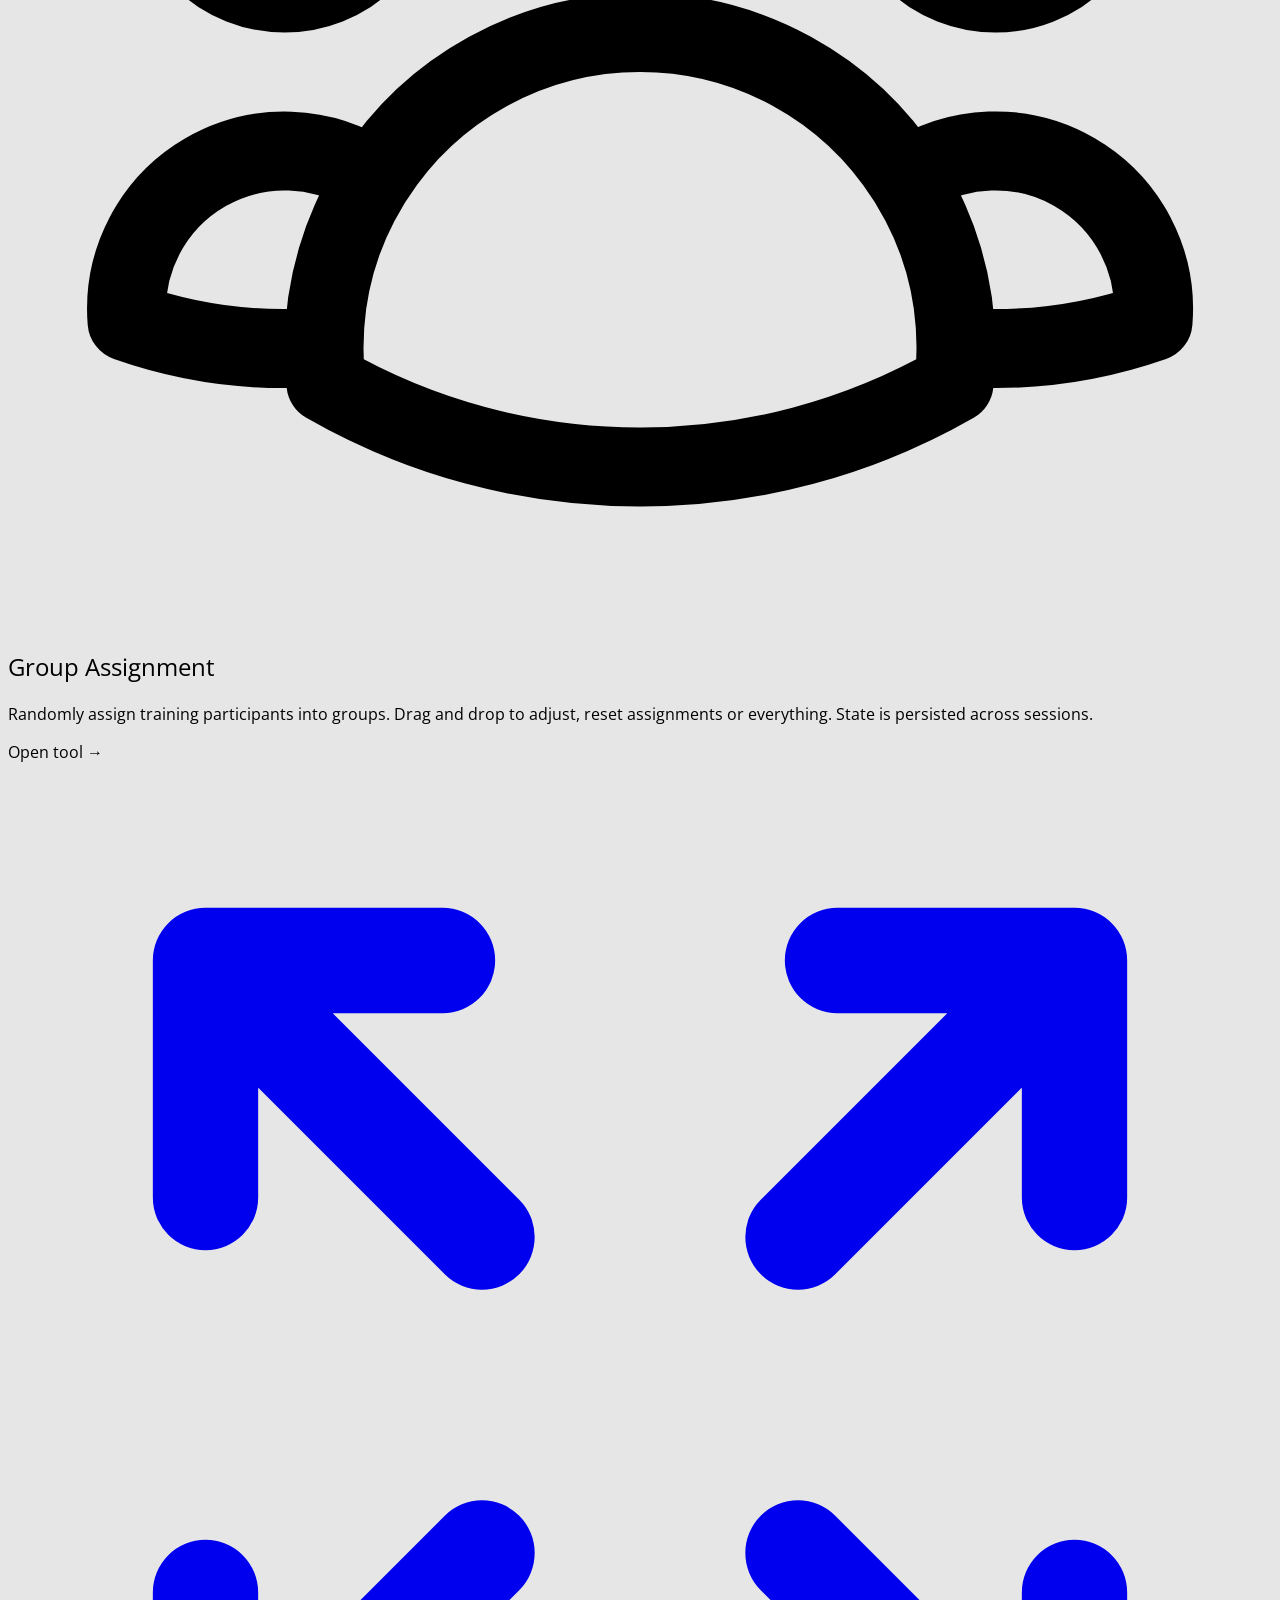
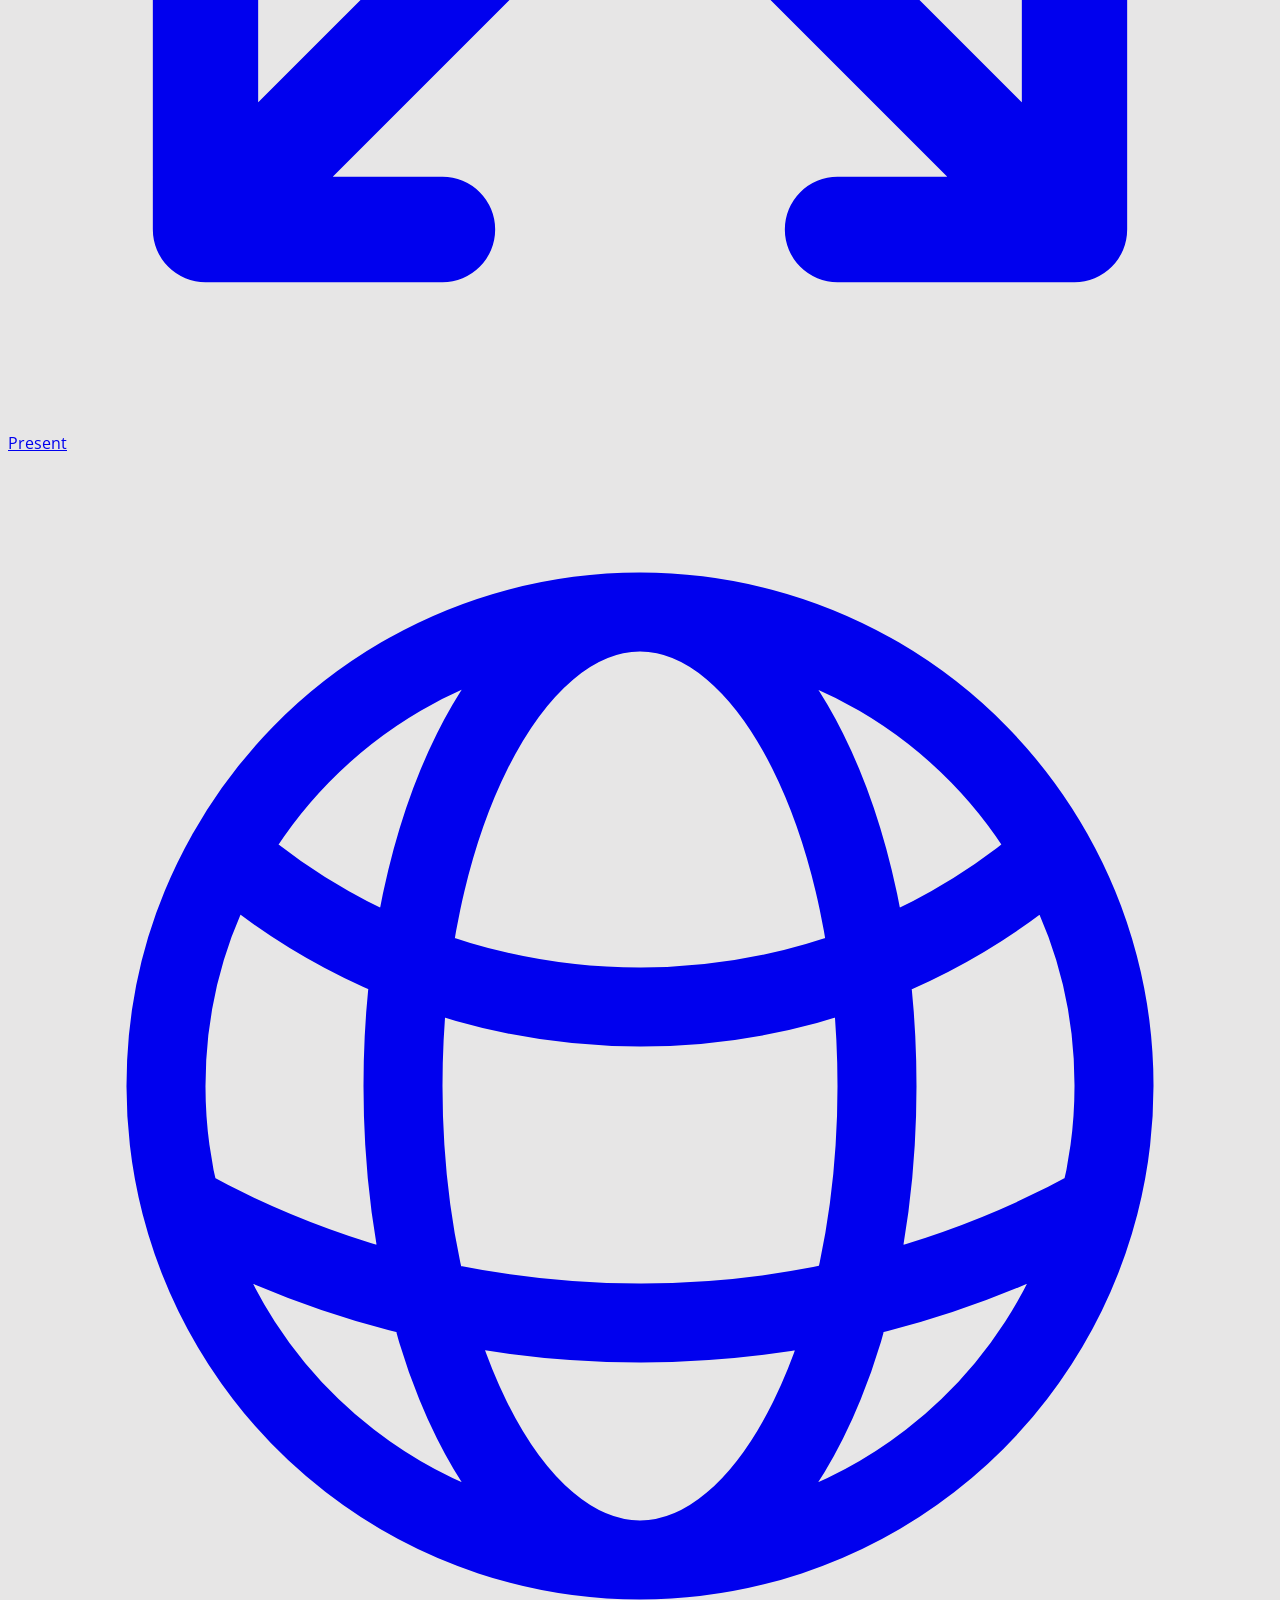
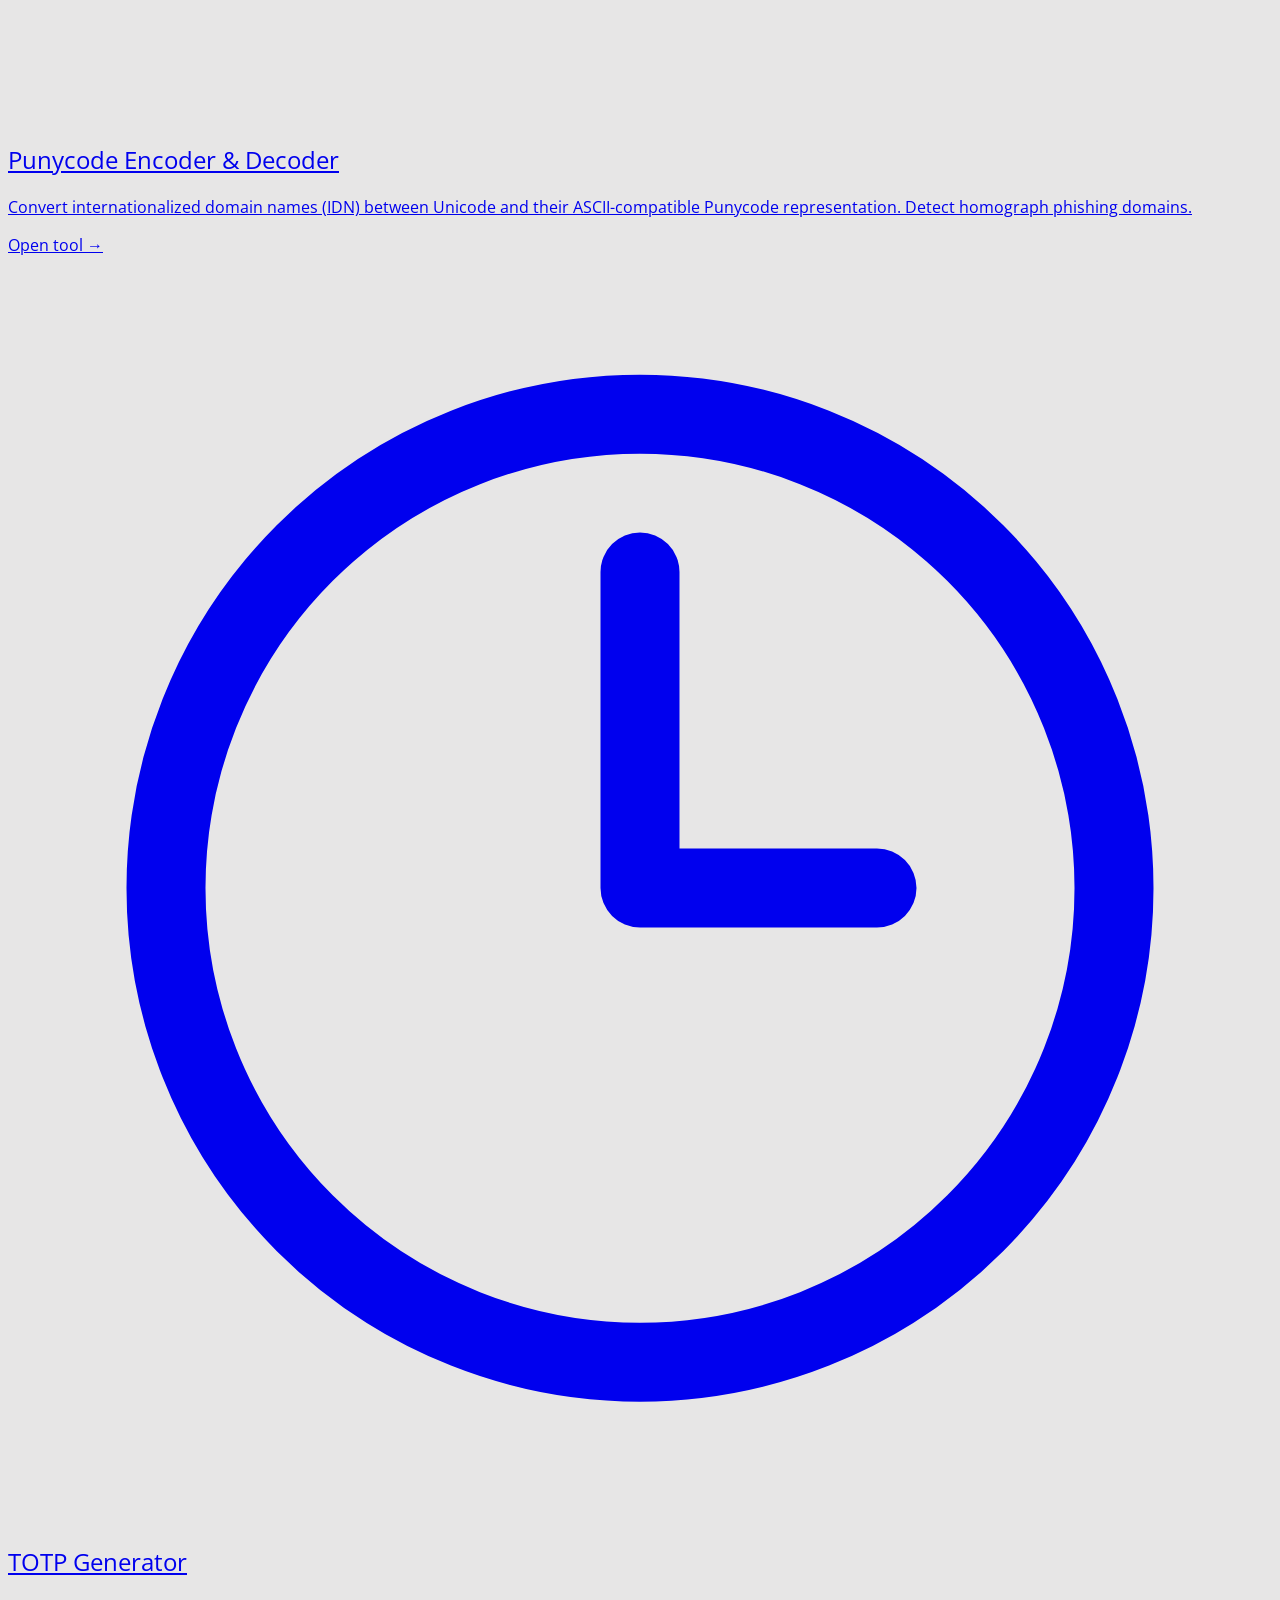
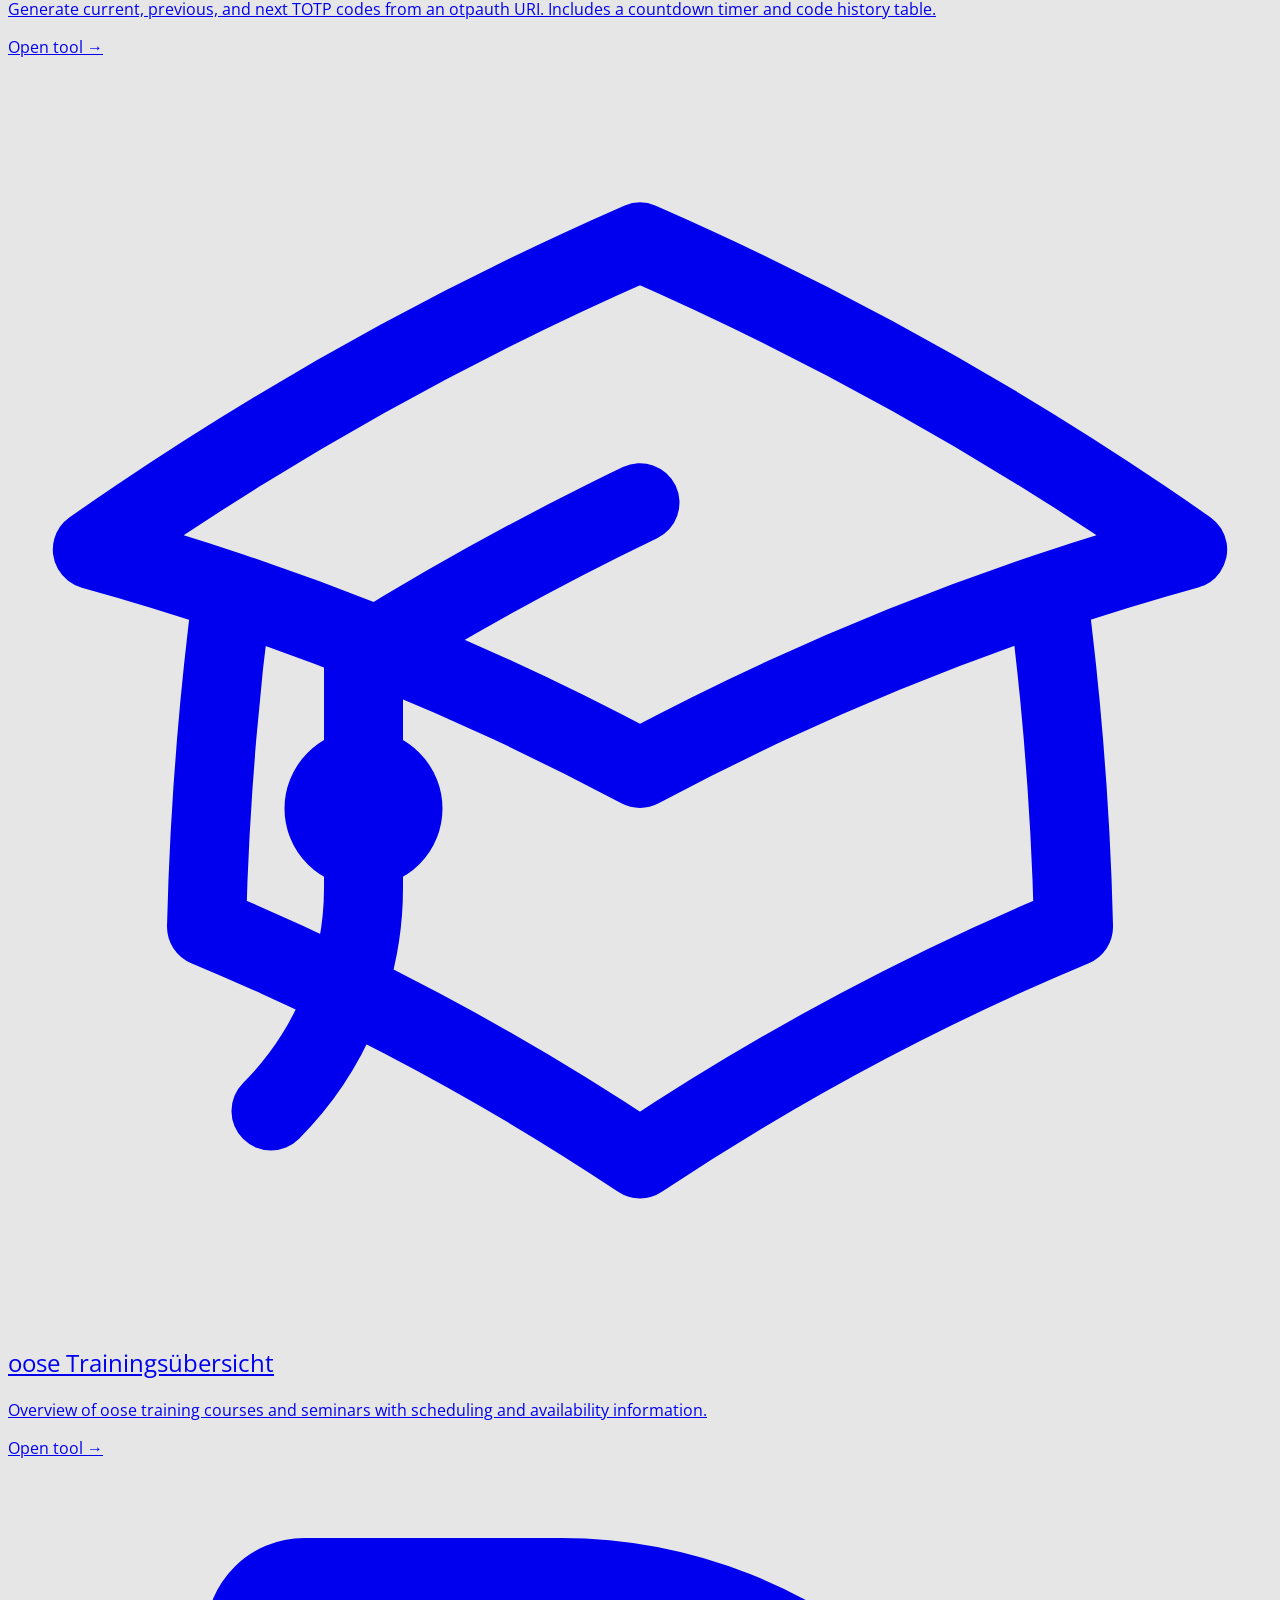
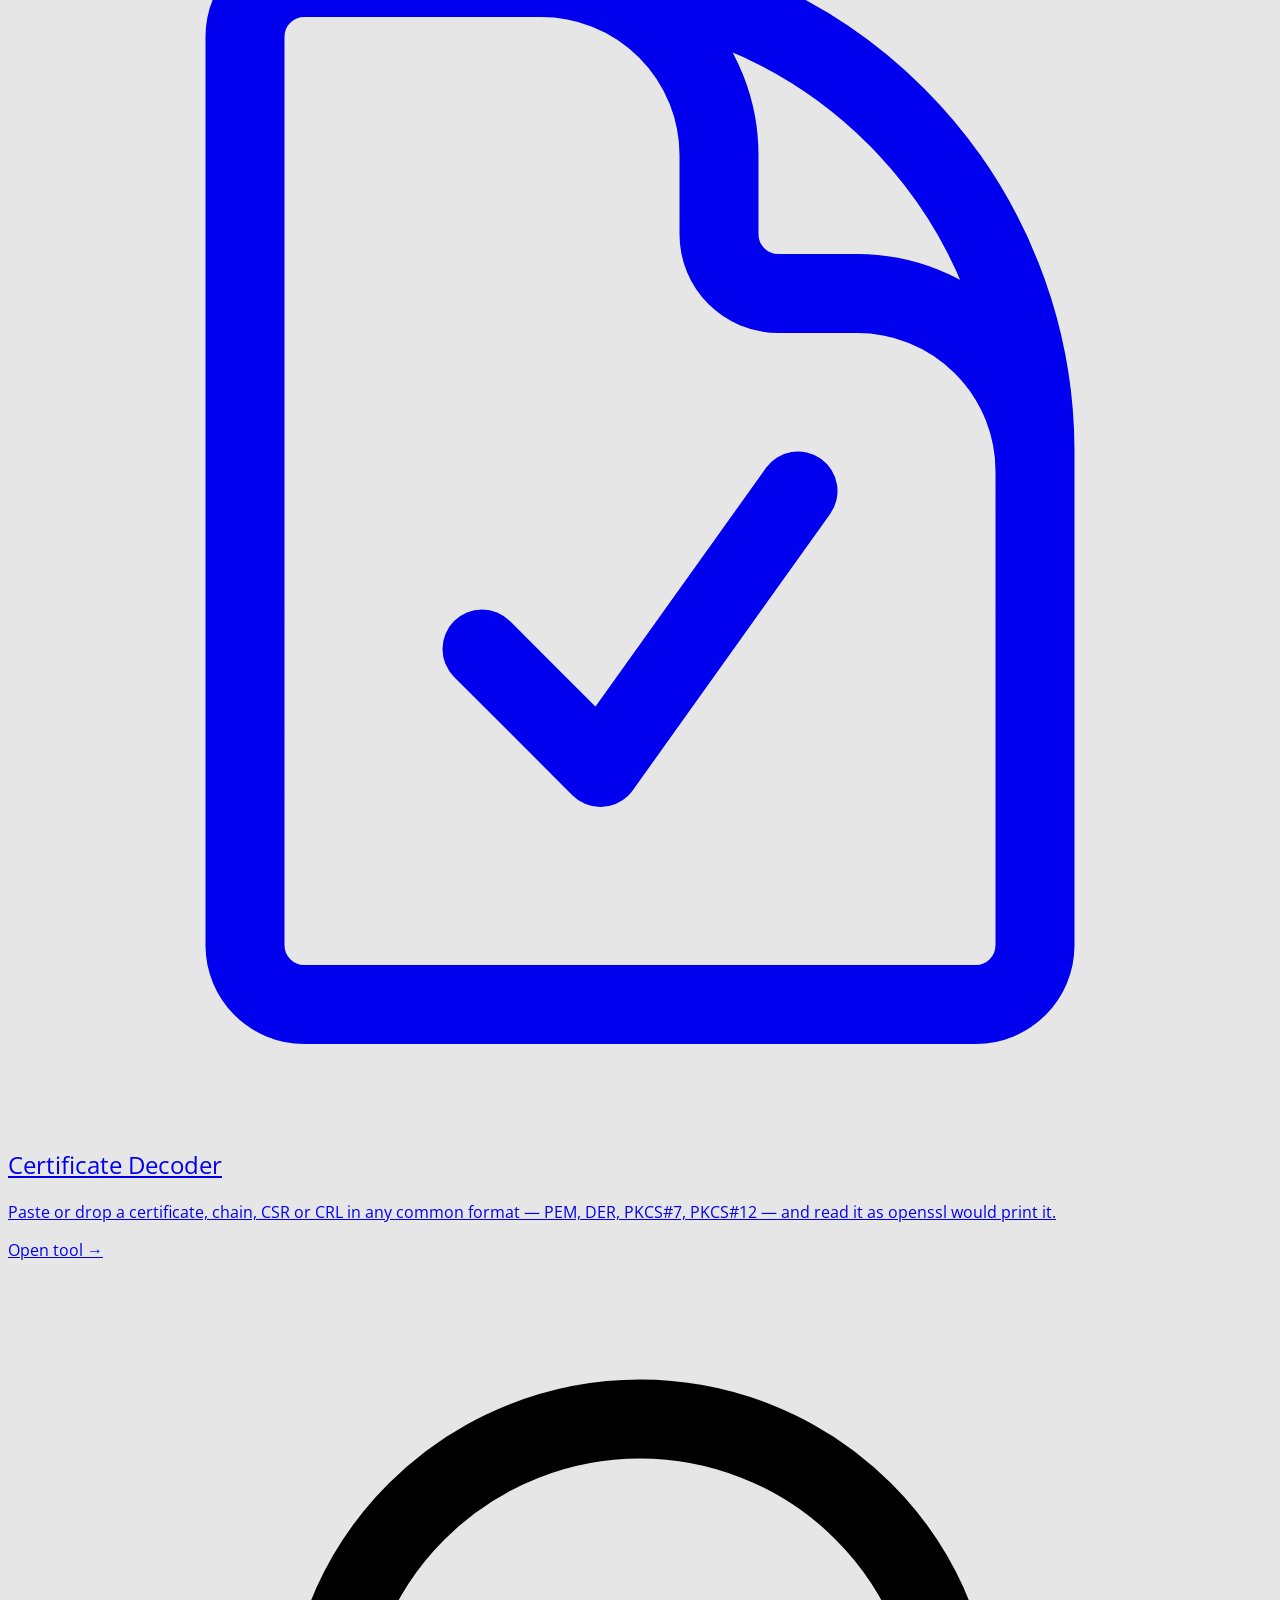
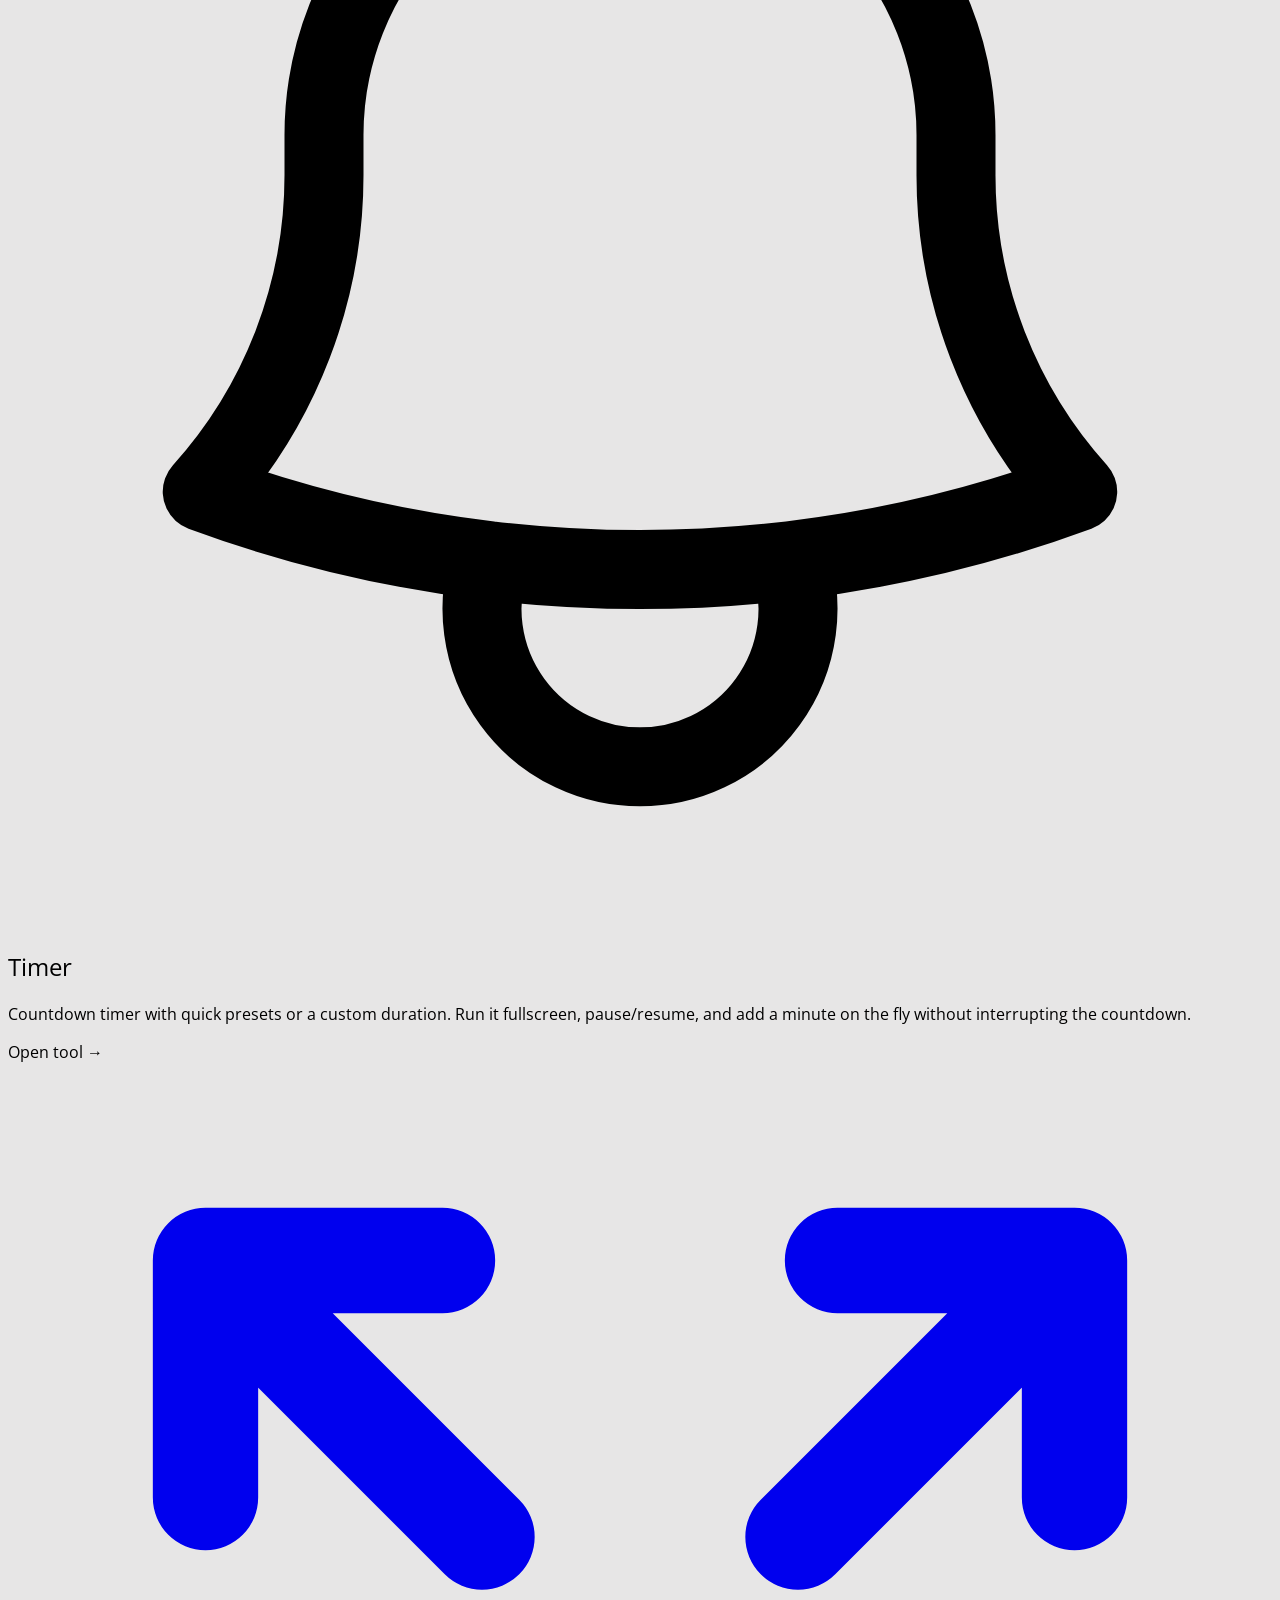
==== commit 1c31ef4a: "certgen beautified and certdecoder created" ====
--- a/index.html
+++ b/index.html
@@ -145,6 +145,20 @@
                 </div>
             </a>
 
+            <!-- Certificate Decoder -->
+            <a href="/cert/" class="group bg-white rounded-xl shadow-lg border border-gray-200 hover:shadow-2xl transition duration-200 flex flex-col overflow-hidden">
+                <div class="bg-[#F8E6E6] flex items-center justify-center p-6">
+                    <svg xmlns="http://www.w3.org/2000/svg" class="h-12 w-12 text-[#7B1717]" fill="none" viewBox="0 0 24 24" stroke="currentColor" stroke-width="1.5">
+                        <path stroke-linecap="round" stroke-linejoin="round" d="M10.125 2.25h-4.5c-.621 0-1.125.504-1.125 1.125v17.25c0 .621.504 1.125 1.125 1.125h12.75c.621 0 1.125-.504 1.125-1.125v-9M10.125 2.25h.375a9 9 0 019 9v.375M10.125 2.25A3.375 3.375 0 0113.5 5.625v1.5c0 .621.504 1.125 1.125 1.125h1.5a3.375 3.375 0 013.375 3.375M9 15l2.25 2.25L15 12" />
+                    </svg>
+                </div>
+                <div class="p-6 flex flex-col flex-grow">
+                    <h2 class="text-lg font-bold text-black mb-2">Certificate Decoder</h2>
+                    <p class="text-sm text-gray-500 flex-grow">Paste or drop a certificate, chain, CSR or CRL in any common format — PEM, DER, PKCS#7, PKCS#12 — and read it as openssl would print it.</p>
+                    <span class="mt-4 text-sm font-semibold text-[#7B1717] group-hover:underline">Open tool →</span>
+                </div>
+            </a>
+
             <!-- Timer -->
             <div class="group relative bg-white rounded-xl shadow-lg border border-gray-200 hover:shadow-2xl transition duration-200 flex flex-col overflow-hidden">
                 <a href="/timer/" class="absolute inset-0" aria-label="Open Timer"></a>
